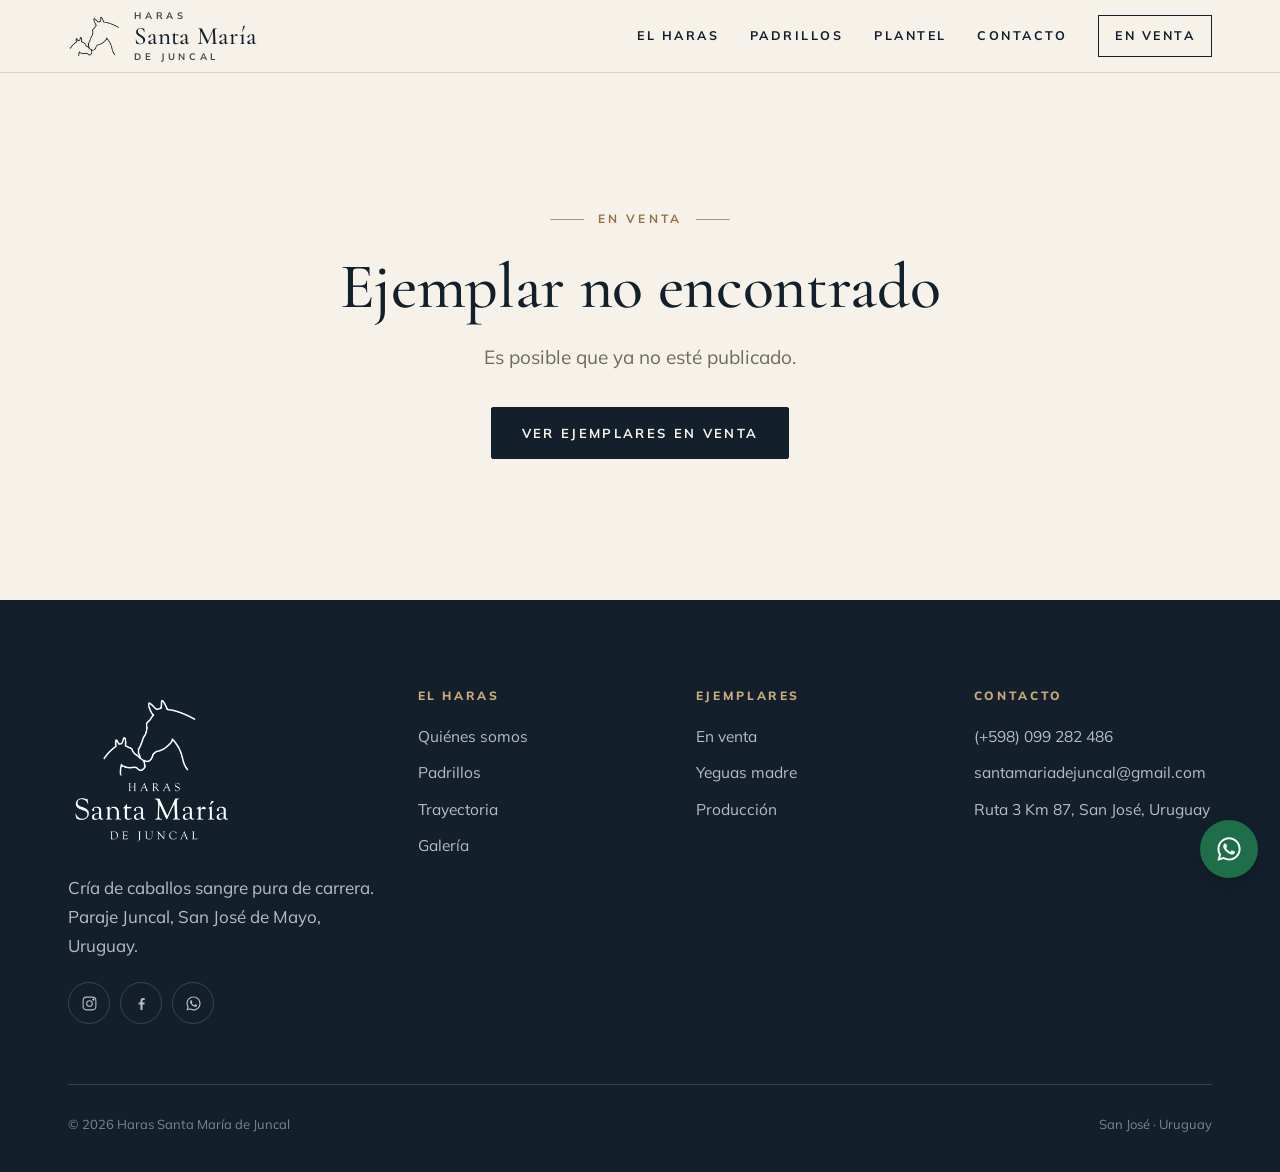
==== ejemplar.html @ 65f84b3f "Web nueva del Haras Santa María de Juncal Co-Authored-By: Claude Opus 5.5 <noreply@anthropic.com>" ====
<!doctype html>
<html lang="es">
<head>
<meta charset="utf-8">
<meta name="viewport" content="width=device-width, initial-scale=1, viewport-fit=cover">
<title>Ejemplar en venta · Haras Santa María de Juncal</title>
<meta name="description" content="Ficha de ejemplar en venta: fotos, video, genealogía e información del padre y la madre. Haras Santa María de Juncal, San José, Uruguay.">
<meta name="theme-color" content="#13202c">
<link rel="icon" type="image/png" href="img/marca-azul.png">
<link rel="preconnect" href="https://fonts.googleapis.com">
<link rel="preconnect" href="https://fonts.gstatic.com" crossorigin>
<link href="https://fonts.googleapis.com/css2?family=Cormorant+Garamond:ital,wght@0,400;0,500;0,600;1,400;1,500&family=Mulish:wght@400;600;700;800&display=swap" rel="stylesheet">
<link rel="stylesheet" href="css/estilos.css">
</head>
<body>

<main id="ficha"><p class="cargando" style="padding-top:200px">Cargando ficha…</p></main>

<script src="js/config.js"></script>
<script src="js/comun.js"></script>
<script>
(function () {
  const H = window.Haras;
  const esc = H.esc;
  H.encabezado("venta", false);
  H.pie();

  const id = new URLSearchParams(location.search).get("id");
  const main = document.getElementById("ficha");

  const ETIQUETAS = {
    p: "Padre", m: "Madre",
    pp: "Abuelo paterno", pm: "Abuela paterna", mp: "Abuelo materno", mm: "Abuela materna",
    ppp: "Bisabuelo", ppm: "Bisabuela", pmp: "Bisabuelo", pmm: "Bisabuela",
    mpp: "Bisabuelo", mpm: "Bisabuela", mmp: "Bisabuelo", mmm: "Bisabuela"
  };
  const POS = {
    p: [2, "1 / span 4"], m: [2, "5 / span 4"],
    pp: [3, "1 / span 2"], pm: [3, "3 / span 2"], mp: [3, "5 / span 2"], mm: [3, "7 / span 2"],
    ppp: [4, "1"], ppm: [4, "2"], pmp: [4, "3"], pmm: [4, "4"], mpp: [4, "5"], mpm: [4, "6"], mmp: [4, "7"], mmm: [4, "8"]
  };

  function arbol(e) {
    const p = e.ped || {};
    let html = '<div class="pedigri"><div class="ped raiz"><small>Ejemplar</small><strong>' + esc(e.nombre) + '</strong></div>';
    Object.keys(POS).forEach((k) => {
      const gen = k.length;
      const macho = k.slice(-1) === "p";
      const nombre = String(p[k] || "").trim();
      html += '<div class="ped g' + gen + " " + (macho ? "macho" : "hembra") + (nombre ? "" : " vacio") + '" style="grid-row:' + POS[k][1] + '">' +
        '<small>' + ETIQUETAS[k] + '</small><strong>' + (nombre ? esc(nombre) : "—") + '</strong></div>';
    });
    return html + '</div>';
  }

  function medios(e) {
    const lista = (e.fotos || []).map((f) => ({ tipo: "foto", src: f }));
    if (e.video) lista.splice(Math.min(1, lista.length), 0, { tipo: "video", src: e.video });
    return lista;
  }

  function pintarMedio(visor, m, nombre) {
    if (m.tipo === "foto") {
      visor.innerHTML = '<img src="' + esc(H.foto(m.src, 1800)) + '" alt="' + esc(nombre) + '">';
      return;
    }
    const v = H.videoEmbed(m.src);
    if (!v) return;
    visor.innerHTML = v.tipo === "iframe"
      ? '<iframe src="' + esc(v.src) + '" allow="autoplay; fullscreen; picture-in-picture" allowfullscreen title="Video de ' + esc(nombre) + '"></iframe>'
      : '<video class="vertical" src="' + esc(v.src) + '" controls playsinline autoplay></video>';
  }

  function render(e) {
    document.title = e.nombre + " · En venta · Haras Santa María de Juncal";
    const clase = H.estadoClase(e);
    const ped = e.ped || {};
    const anio = H.anioNac(e);
    const precio = H.precioTexto(e);
    const lista = medios(e);
    const sub = [H.sexoTexto(e.sexo), e.pelaje, anio ? anio + (H.edadTexto(e) ? " (" + H.edadTexto(e) + ")" : "") : ""].filter(Boolean).map(esc).join(" · ");
    const hijo = H.esHembra(e) ? "Hija" : "Hijo";
    const msj = "Hola, me interesa el ejemplar " + e.nombre + " publicado en la web del Haras. " + location.href;

    const filas = [
      ["Sexo", H.sexoTexto(e.sexo)],
      ["Pelaje", e.pelaje],
      ["Nacimiento", e.nacimiento ? H.fechaLarga(e.nacimiento) : ""],
      ["País", e.pais],
      ["Criador", "Haras Santa María de Juncal"],
      ["Ubicación", e.ubicacion],
      ["Padre", ped.p],
      ["Madre", ped.m],
      ["Abuelo materno", ped.mp]
    ].filter((f) => f[1]);

    main.innerHTML =
      '<section class="ficha-top"><div class="contenedor">' +
        '<nav class="migas"><a href="index.html">Inicio</a><span>/</span><a href="venta.html">En venta</a><span>/</span><span>' + esc(e.nombre) + '</span></nav>' +
        '<div class="ficha-grid">' +
          '<div>' +
            '<div class="visor" id="visor"></div>' +
            (lista.length > 1 ? '<div class="miniaturas" id="miniaturas">' + lista.map((m, i) =>
              '<button type="button" class="' + (m.tipo === "video" ? "es-video" : "") + '" data-i="' + i + '" aria-label="' + (m.tipo === "video" ? "Ver video" : "Ver foto " + (i + 1)) + '">' +
                '<img src="' + esc(m.tipo === "foto" ? H.foto(m.src, 300) : H.foto((e.fotos || [])[0] || "img/v-potrillos.jpg", 300)) + '" alt="" loading="lazy"></button>').join("") + '</div>' : "") +
          '</div>' +
          '<aside class="ficha-info">' +
            '<span class="estado-pill ' + clase + '">' + (clase === "vendido" ? "Vendido" : clase === "reservado" ? "Reservado" : "Disponible") + '</span>' +
            (e.ejemplo ? ' <span class="estado-pill" style="background:var(--tinta);color:#fff">Ficha de ejemplo</span>' : "") +
            '<h1>' + esc(e.nombre) + '</h1>' +
            '<div class="ficha-sub">' + sub + '</div>' +
            (ped.p || ped.m ? '<p class="ficha-sangre">' + hijo + ' de <b>' + esc(ped.p || "—") + '</b> y <b>' + esc(ped.m || "—") + '</b>' + (ped.mp ? ', por ' + esc(ped.mp) : "") + '.</p>' : "") +
            '<div class="ficha-precio"><small>' + (clase === "vendido" ? "Estado" : "Precio") + '</small><strong>' + (clase === "vendido" ? "Vendido" : precio || "A consultar") + '</strong></div>' +
            '<div class="ficha-acciones">' +
              (clase !== "vendido" ? '<a class="boton whatsapp ancho" target="_blank" rel="noopener" href="' + H.waLink(msj) + '">' + H.ICONOS.whatsapp + 'Consultar por WhatsApp</a>' : "") +
              '<a class="boton claro ancho" href="#consulta">Enviar consulta</a>' +
            '</div>' +
            '<button class="compartir" type="button" id="compartir">' + H.ICONOS.compartir + 'Compartir esta ficha</button>' +
          '</aside>' +
        '</div>' +
      '</div></section>' +

      '<section class="seccion" style="padding-bottom:60px"><div class="contenedor"><div class="dos-col">' +
        '<div class="aparecer"><div class="antetitulo">Ficha técnica</div>' +
          '<table class="tabla-ficha"><tbody>' + filas.map((f) => '<tr><th>' + f[0] + '</th><td>' + esc(f[1]) + '</td></tr>').join("") + '</tbody></table></div>' +
        '<div class="aparecer d1">' +
          (e.descripcion ? '<div class="antetitulo">Descripción</div><div class="texto-largo">' + esc(e.descripcion) + '</div>' : "") +
          (e.campana ? '<div class="antetitulo" style="margin-top:40px">Campaña</div><div class="texto-largo">' + esc(e.campana) + '</div>' : "") +
          (e.observaciones ? '<div class="antetitulo" style="margin-top:40px">Observaciones</div><div class="texto-largo">' + esc(e.observaciones) + '</div>' : "") +
        '</div>' +
      '</div></div></section>' +

      '<section class="seccion" style="padding-top:60px"><div class="contenedor">' +
        '<div class="encabezado-seccion" style="margin-bottom:36px"><div><div class="antetitulo">Genealogía</div><h2 class="titulo-seccion">Árbol <em>genealógico</em></h2></div></div>' +
        '<div class="pedigri-marco aparecer">' + arbol(e) + '</div>' +
        '<p class="pedigri-nota">Machos en la línea superior de cada par; hembras en cursiva.</p>' +
      '</div></section>' +

      (e.info_padre || e.info_madre ?
      '<section class="seccion blanca"><div class="contenedor"><div class="dos-col">' +
        (ped.p || e.info_padre ? '<div class="tarjeta-progenitor aparecer"><small>El padre</small><h3>' + esc(ped.p || "—") + '</h3>' +
          (ped.pp || ped.pm ? '<div class="linea-sangre">' + esc(ped.pp || "—") + ' — ' + esc(ped.pm || "—") + (ped.pmp ? ", por " + esc(ped.pmp) : "") + '</div>' : "") +
          (e.info_padre ? '<p>' + esc(e.info_padre) + '</p>' : "") + '</div>' : "") +
        (ped.m || e.info_madre ? '<div class="tarjeta-progenitor aparecer d1"><small>La madre</small><h3>' + esc(ped.m || "—") + '</h3>' +
          (ped.mp || ped.mm ? '<div class="linea-sangre">' + esc(ped.mp || "—") + ' — ' + esc(ped.mm || "—") + (ped.mmp ? ", por " + esc(ped.mmp) : "") + '</div>' : "") +
          (e.info_madre ? '<p>' + esc(e.info_madre) + '</p>' : "") + '</div>' : "") +
      '</div></div></section>' : "") +

      '<section class="seccion" id="consulta"><div class="contenedor" style="max-width:820px">' +
        '<form class="formulario aparecer" id="form-consulta" novalidate>' +
          '<div class="antetitulo">Consulta</div>' +
          '<h3>Consultar por ' + esc(e.nombre) + '</h3>' +
          '<p>Déjenos sus datos y le respondemos a la brevedad. También coordinamos visitas al Haras.</p>' +
          '<div class="campos">' +
            '<div class="campo"><label for="f-nombre">Nombre</label><input id="f-nombre" name="nombre" required autocomplete="name"></div>' +
            '<div class="campo"><label for="f-tel">Teléfono</label><input id="f-tel" name="telefono" type="tel" autocomplete="tel"></div>' +
            '<div class="campo completo"><label for="f-mail">Correo electrónico</label><input id="f-mail" name="email" type="email" autocomplete="email"></div>' +
            '<div class="campo completo"><label for="f-msj">Mensaje</label><textarea id="f-msj" name="mensaje">Me interesa este ejemplar. ¿Podrían enviarme más información?</textarea></div>' +
          '</div>' +
          '<input name="web" class="oculto" tabindex="-1" autocomplete="off" aria-hidden="true">' +
          '<button class="boton ancho" type="submit">Enviar consulta</button>' +
          '<div class="mensaje-ok" role="status"></div>' +
        '</form>' +
      '</div></section>';

    /* Visor de fotos y video */
    const visor = document.getElementById("visor");
    let actual = 0;
    function ir(i) {
      if (!lista.length) { visor.innerHTML = '<img src="img/v-potrillos.jpg" alt="">'; return; }
      actual = (i + lista.length) % lista.length;
      pintarMedio(visor, lista[actual], e.nombre);
      if (lista.length > 1) {
        visor.insertAdjacentHTML("beforeend",
          '<button class="visor-flecha izq" type="button" aria-label="Anterior">' + H.ICONOS.izq + '</button>' +
          '<button class="visor-flecha der" type="button" aria-label="Siguiente">' + H.ICONOS.der + '</button>' +
          '<span class="visor-contador">' + (actual + 1) + ' / ' + lista.length + '</span>');
        visor.querySelector(".izq").onclick = () => ir(actual - 1);
        visor.querySelector(".der").onclick = () => ir(actual + 1);
      }
      document.querySelectorAll("#miniaturas button").forEach((b) => b.classList.toggle("activa", Number(b.dataset.i) === actual));
    }
    document.querySelectorAll("#miniaturas button").forEach((b) => b.addEventListener("click", () => ir(Number(b.dataset.i))));
    visor.addEventListener("click", (ev) => {
      const img = ev.target.closest("img");
      if (img) H.abrirModal('<img src="' + img.src + '" alt="' + esc(e.nombre) + '">');
    });
    let x0 = null;
    visor.addEventListener("touchstart", (ev) => { x0 = ev.touches[0].clientX; }, { passive: true });
    visor.addEventListener("touchend", (ev) => {
      if (x0 === null) return;
      const dx = ev.changedTouches[0].clientX - x0;
      if (Math.abs(dx) > 50) ir(actual + (dx < 0 ? 1 : -1));
      x0 = null;
    });
    ir(0);

    document.getElementById("compartir").addEventListener("click", async () => {
      const datos = { title: e.nombre + " · Haras Santa María de Juncal", url: location.href };
      if (navigator.share) { try { await navigator.share(datos); } catch (err) {} }
      else { try { await navigator.clipboard.writeText(location.href); document.getElementById("compartir").lastChild.textContent = "Enlace copiado"; } catch (err) {} }
    });

    H.conectarFormulario(document.getElementById("form-consulta"), () => ({ ejemplar: e.nombre, enlace: location.href }));
    H.animar();
  }

  H.cargarVentas().then(({ lista }) => {
    const e = lista.find((x) => String(x.id) === String(id));
    if (!e) {
      main.innerHTML = '<section class="seccion" style="padding-top:200px"><div class="contenedor centro">' +
        '<div class="antetitulo centrado">En venta</div><h1 class="titulo-seccion">Ejemplar no encontrado</h1>' +
        '<p class="bajada" style="margin:20px auto 34px">Es posible que ya no esté publicado.</p>' +
        '<a class="boton" href="venta.html">Ver ejemplares en venta</a></div></section>';
      return;
    }
    render(e);
  });
})();
</script>
</body>
</html>
---- css/estilos.css ----
/* ===================================================================
   Haras Santa María de Juncal — estilos
   =================================================================== */

:root {
  --papel: #f6f2ea;
  --papel-2: #eee8dc;
  --blanco: #fffdf9;
  --tinta: #13202c;
  --tinta-2: #1c2d3d;
  --texto: #2b3036;
  --suave: #6d6a62;
  --linea: #dcd3c2;
  --linea-oscura: rgba(255, 255, 255, .16);
  --bronce: #94713f;
  --bronce-claro: #c9ab7a;
  --verde: #3d5a3a;
  --rojo: #8a3324;

  --serif: "Cormorant Garamond", "Iowan Old Style", Garamond, Georgia, serif;
  --sans: "Mulish", "Helvetica Neue", Arial, sans-serif;

  --ancho: 1240px;
  --gutter: clamp(20px, 4vw, 48px);
  --header: 84px;
  --radio: 2px;
  --sombra: 0 1px 2px rgba(19, 32, 44, .06), 0 12px 32px -12px rgba(19, 32, 44, .18);
  --ease: cubic-bezier(.2, .7, .2, 1);
}

*, *::before, *::after { box-sizing: border-box; }
html { -webkit-text-size-adjust: 100%; scroll-behavior: smooth; scroll-padding-top: calc(var(--header) + 12px); }
body {
  margin: 0;
  background: var(--papel);
  color: var(--texto);
  font-family: var(--sans);
  font-size: 17px;
  line-height: 1.7;
  -webkit-font-smoothing: antialiased;
  text-rendering: optimizeLegibility;
  overflow-x: hidden;
}
img, video, iframe { display: block; max-width: 100%; }
img { height: auto; }
a { color: inherit; text-decoration: none; }
button { font: inherit; color: inherit; cursor: pointer; }
::selection { background: var(--tinta); color: var(--papel); }

h1, h2, h3, h4 {
  font-family: var(--serif);
  font-weight: 500;
  color: var(--tinta);
  line-height: 1.08;
  margin: 0;
  letter-spacing: -.005em;
}
p { margin: 0 0 1.1em; }
p:last-child { margin-bottom: 0; }

.contenedor { width: 100%; max-width: var(--ancho); margin: 0 auto; padding: 0 var(--gutter); }
.angosto { max-width: 820px; }

/* ---------- Tipografía de apoyo ---------- */
.antetitulo {
  display: inline-flex; align-items: center; gap: 14px;
  font-family: var(--sans);
  font-size: 12px; font-weight: 700;
  letter-spacing: .26em; text-transform: uppercase;
  color: var(--bronce);
  margin-bottom: 22px;
}
.antetitulo::before { content: ""; width: 34px; height: 1px; background: currentColor; opacity: .7; }
.antetitulo.centrado::after { content: ""; width: 34px; height: 1px; background: currentColor; opacity: .7; }
.titulo-seccion { font-size: clamp(38px, 5.2vw, 64px); }
.titulo-seccion em { font-style: italic; color: var(--bronce); font-weight: 400; }
.bajada { font-size: 19px; color: var(--suave); max-width: 640px; }
.centro { text-align: center; }
.centro .bajada { margin-left: auto; margin-right: auto; }

.ornamento { display: flex; align-items: center; justify-content: center; gap: 16px; color: var(--bronce); margin: 26px 0; }
.ornamento::before, .ornamento::after { content: ""; height: 1px; width: 70px; background: var(--linea); }
.ornamento svg { width: 14px; height: 14px; }

/* ---------- Botones ---------- */
.boton {
  display: inline-flex; align-items: center; justify-content: center; gap: 12px;
  min-height: 52px; padding: 0 30px;
  border: 1px solid var(--tinta);
  background: var(--tinta); color: var(--papel);
  font-family: var(--sans); font-size: 13px; font-weight: 700;
  letter-spacing: .18em; text-transform: uppercase;
  border-radius: var(--radio);
  transition: background .35s var(--ease), color .35s var(--ease), border-color .35s var(--ease), transform .35s var(--ease);
}
.boton:hover { background: var(--bronce); border-color: var(--bronce); }
.boton svg { width: 18px; height: 18px; flex: none; }
.boton.claro { background: transparent; color: var(--tinta); }
.boton.claro:hover { background: var(--tinta); color: var(--papel); border-color: var(--tinta); }
.boton.blanco { background: var(--papel); color: var(--tinta); border-color: var(--papel); }
.boton.blanco:hover { background: var(--bronce-claro); border-color: var(--bronce-claro); }
.boton.contorno-blanco { background: transparent; color: #fff; border-color: rgba(255,255,255,.55); }
.boton.contorno-blanco:hover { background: #fff; color: var(--tinta); border-color: #fff; }
.boton.whatsapp { background: #1f6e4a; border-color: #1f6e4a; color: #fff; }
.boton.whatsapp:hover { background: #17573a; border-color: #17573a; }
.boton.ancho { width: 100%; }

.enlace {
  display: inline-flex; align-items: center; gap: 10px;
  font-size: 13px; font-weight: 700; letter-spacing: .18em; text-transform: uppercase;
  color: var(--tinta);
  padding-bottom: 6px;
  border-bottom: 1px solid var(--bronce);
  transition: gap .3s var(--ease), color .3s;
}
.enlace:hover { gap: 16px; color: var(--bronce); }
.enlace svg { width: 16px; height: 16px; }

/* ---------- Encabezado ---------- */
.encabezado {
  position: fixed; inset: 0 0 auto 0; z-index: 50;
  height: var(--header);
  display: flex; align-items: center;
  transition: background .45s var(--ease), box-shadow .45s var(--ease), height .45s var(--ease);
}
.encabezado .contenedor { display: flex; align-items: center; justify-content: space-between; gap: 24px; }
.marca { display: flex; align-items: center; gap: 14px; color: var(--tinta); }
.marca img { height: 40px; width: auto; }
.marca .marca-blanco { display: none; }
.marca-texto { display: flex; flex-direction: column; line-height: 1; }
.marca-texto small { font-size: 9.5px; letter-spacing: .38em; font-weight: 700; text-transform: uppercase; opacity: .8; }
.marca-texto strong { font-family: var(--serif); font-size: 25px; font-weight: 500; letter-spacing: .01em; margin: 4px 0 3px; }
.marca-texto span { font-size: 9.5px; letter-spacing: .38em; font-weight: 700; text-transform: uppercase; opacity: .8; }

.nav { display: flex; align-items: center; gap: clamp(18px, 2.4vw, 38px); }
.nav a {
  position: relative;
  font-size: 12.5px; font-weight: 700; letter-spacing: .2em; text-transform: uppercase;
  color: var(--tinta);
  padding: 8px 0;
}
.nav a::after {
  content: ""; position: absolute; left: 0; right: 0; bottom: 2px; height: 1px;
  background: currentColor; transform: scaleX(0); transform-origin: left; transition: transform .4s var(--ease);
}
.nav a:hover::after, .nav a.activo::after { transform: scaleX(1); }
.nav a.destacado-nav { border: 1px solid currentColor; padding: 9px 16px; }
.nav a.destacado-nav::after { display: none; }
.nav a.destacado-nav:hover { background: var(--tinta); color: var(--papel); border-color: var(--tinta); }

.encabezado.solido { background: rgba(246, 242, 234, .96); box-shadow: 0 1px 0 var(--linea); backdrop-filter: saturate(140%) blur(10px); -webkit-backdrop-filter: saturate(140%) blur(10px); height: 72px; }

/* Encabezado transparente sobre fondo oscuro (portada) */
.encabezado.sobre-oscuro:not(.solido) .marca,
.encabezado.sobre-oscuro:not(.solido) .nav a,
.encabezado.sobre-oscuro:not(.solido) .boton-menu { color: #fff; }
.encabezado.sobre-oscuro:not(.solido) .marca-azul { display: none; }
.encabezado.sobre-oscuro:not(.solido) .marca-blanco { display: block; }
.encabezado.sobre-oscuro:not(.solido) .nav a.destacado-nav:hover { background: #fff; color: var(--tinta); border-color: #fff; }

.boton-menu { display: none; background: none; border: 0; padding: 10px; margin-right: -10px; color: var(--tinta); }
.boton-menu span { display: block; width: 26px; height: 1.5px; background: currentColor; margin: 6px 0; transition: transform .35s var(--ease), opacity .3s; }

@media (max-width: 960px) {
  .boton-menu { display: block; z-index: 3; }
  .nav {
    position: fixed; inset: 0; z-index: 2;
    flex-direction: column; justify-content: center; gap: 8px;
    background: var(--tinta);
    opacity: 0; visibility: hidden; transition: opacity .4s var(--ease), visibility .4s;
  }
  .nav a { color: #fff !important; font-family: var(--serif); font-size: 34px; font-weight: 500; letter-spacing: .01em; text-transform: none; padding: 8px 0; }
  .nav a.destacado-nav { border: 0; padding: 8px 0; color: var(--bronce-claro) !important; }
  .nav a::after { display: none; }
  body.menu-abierto { overflow: hidden; }
  body.menu-abierto .nav { opacity: 1; visibility: visible; }
  body.menu-abierto .boton-menu { color: #fff !important; }
  body.menu-abierto .boton-menu span:nth-child(1) { transform: translateY(7.5px) rotate(45deg); }
  body.menu-abierto .boton-menu span:nth-child(2) { opacity: 0; }
  body.menu-abierto .boton-menu span:nth-child(3) { transform: translateY(-7.5px) rotate(-45deg); }
  body.menu-abierto .marca { color: #fff; position: relative; z-index: 3; }
  body.menu-abierto .marca-azul { display: none; }
  body.menu-abierto .marca-blanco { display: block; }
  body.menu-abierto .encabezado { background: transparent; box-shadow: none; backdrop-filter: none; }
}
@media (max-width: 520px) {
  .marca img { height: 34px; }
  .marca-texto strong { font-size: 21px; }
  .marca-texto small, .marca-texto span { font-size: 8.5px; letter-spacing: .32em; }
}

/* ---------- Portada (inicio) ---------- */
.portada {
  position: relative;
  min-height: 100svh;
  background: var(--tinta);
  color: #fff;
  display: grid;
  grid-template-columns: minmax(0, 1.15fr) minmax(0, .85fr);
  overflow: hidden;
}
.portada::before {
  content: ""; position: absolute; inset: 0;
  background: radial-gradient(1200px 600px at 10% 100%, rgba(148, 113, 63, .18), transparent 60%);
  pointer-events: none;
}
.portada-texto {
  position: relative; z-index: 2;
  display: flex; flex-direction: column; justify-content: center;
  padding: calc(var(--header) + 40px) var(--gutter) 80px max(var(--gutter), calc((100vw - var(--ancho)) / 2 + var(--gutter)));
}
.portada-logo { width: clamp(150px, 15vw, 210px); margin-bottom: 44px; opacity: .96; }
.portada h1 {
  color: #fff;
  font-size: clamp(44px, 5.6vw, 82px);
  font-weight: 400;
  line-height: 1.02;
  max-width: 11ch;
}
.portada h1 em { font-style: italic; color: var(--bronce-claro); }
.portada-bajada { font-size: 18.5px; color: rgba(255, 255, 255, .78); max-width: 470px; margin: 28px 0 40px; }
.portada-acciones { display: flex; flex-wrap: wrap; gap: 14px; }
.portada-datos {
  display: flex; flex-wrap: wrap; gap: 10px 34px;
  margin-top: 64px; padding-top: 26px;
  border-top: 1px solid var(--linea-oscura);
  font-size: 12px; letter-spacing: .22em; text-transform: uppercase; font-weight: 700;
  color: rgba(255, 255, 255, .62);
  max-width: 560px;
}
.portada-video {
  position: relative;
  min-height: 100svh;
  overflow: hidden;
}
.portada-video video, .portada-video img {
  position: absolute; inset: 0; width: 100%; height: 100%; object-fit: cover;
}
.portada-video::after {
  content: ""; position: absolute; inset: 0;
  background: linear-gradient(90deg, var(--tinta) 0%, rgba(19, 32, 44, .0) 22%), linear-gradient(0deg, rgba(19,32,44,.55), transparent 30%);
}
.portada-film {
  position: absolute; z-index: 2; right: var(--gutter); bottom: 40px;
  display: inline-flex; align-items: center; gap: 14px;
  background: none; border: 0; color: #fff;
  font-size: 12px; font-weight: 700; letter-spacing: .22em; text-transform: uppercase;
}
.circulo-play {
  width: 54px; height: 54px; border-radius: 50%;
  border: 1px solid rgba(255, 255, 255, .6);
  display: grid; place-items: center;
  transition: background .35s var(--ease), border-color .35s;
}
.circulo-play svg { width: 16px; height: 16px; margin-left: 3px; }
.portada-film:hover .circulo-play { background: #fff; color: var(--tinta); border-color: #fff; }
.indicador-scroll {
  position: absolute; z-index: 2; left: 50%; bottom: 26px; transform: translateX(-50%);
  width: 1px; height: 54px; background: rgba(255, 255, 255, .22); overflow: hidden;
}
.indicador-scroll::after {
  content: ""; position: absolute; left: 0; top: -40%; width: 1px; height: 40%; background: #fff;
  animation: bajar 2.4s var(--ease) infinite;
}
@keyframes bajar { to { top: 100%; } }

@media (max-width: 900px) {
  .portada { grid-template-columns: 1fr; }
  .portada-video { position: absolute; inset: 0; min-height: 0; }
  .portada-video::after { background: linear-gradient(180deg, rgba(19,32,44,.5) 0%, rgba(19,32,44,.08) 18%, rgba(19,32,44,.45) 36%, rgba(19,32,44,.86) 62%, var(--tinta) 100%); }
  .portada-texto { justify-content: flex-end; padding: calc(var(--header) + 40px) var(--gutter) 44px; min-height: 100svh; }
  .portada h1 { font-size: clamp(42px, 12vw, 56px); }
  .portada-bajada { font-size: 16.5px; margin: 18px 0 26px; }
  .portada-acciones .boton { min-height: 50px; padding: 0 24px; }
  .portada-acciones .contorno-blanco { display: none; }
  .portada-film { position: static; margin-top: 22px; }
  .portada-film .circulo-play { width: 46px; height: 46px; }
  .portada-datos { display: none; }
  .indicador-scroll { display: none; }
}

/* ---------- Banner de páginas internas ---------- */
.banner {
  position: relative; color: #fff; background: var(--tinta);
  min-height: 460px;
  display: flex; align-items: flex-end;
  padding: calc(var(--header) + 60px) 0 64px;
  overflow: hidden;
}
.banner > img { position: absolute; inset: 0; width: 100%; height: 100%; object-fit: cover; opacity: .55; }
.banner::after { content: ""; position: absolute; inset: 0; background: linear-gradient(180deg, rgba(19,32,44,.55), rgba(19,32,44,.25) 40%, rgba(19,32,44,.85)); }
.banner .contenedor { position: relative; z-index: 2; }
.banner h1 { color: #fff; font-size: clamp(44px, 6vw, 78px); font-weight: 400; }
.banner h1 em { font-style: italic; color: var(--bronce-claro); }
.banner p { color: rgba(255,255,255,.8); font-size: 19px; max-width: 620px; margin-top: 18px; }
.banner .antetitulo { color: var(--bronce-claro); }

/* ---------- Secciones ---------- */
.seccion { padding: clamp(80px, 11vw, 150px) 0; position: relative; }
.seccion.blanca { background: var(--blanco); }
.seccion.crema { background: var(--papel-2); }
.seccion.oscura { background: var(--tinta); color: rgba(255, 255, 255, .8); }
.seccion.oscura h2, .seccion.oscura h3 { color: #fff; }
.seccion.oscura .antetitulo { color: var(--bronce-claro); }
.seccion.oscura .bajada { color: rgba(255, 255, 255, .68); }
.encabezado-seccion { display: flex; align-items: flex-end; justify-content: space-between; gap: 30px; margin-bottom: clamp(44px, 6vw, 72px); flex-wrap: wrap; }
.encabezado-seccion .bajada { margin-top: 20px; }

/* El Haras */
.haras-grid { display: grid; grid-template-columns: minmax(0, 1fr) minmax(0, 1fr); gap: clamp(40px, 7vw, 110px); align-items: center; }
.haras-texto p { font-size: 18px; }
.haras-texto .capital::first-letter {
  float: left; font-family: var(--serif); font-size: 84px; line-height: .78; padding: 8px 12px 0 0; color: var(--bronce);
}
.collage { position: relative; aspect-ratio: 4 / 4.6; }
.collage figure { margin: 0; position: absolute; overflow: hidden; box-shadow: var(--sombra); }
.collage figure img { width: 100%; height: 100%; object-fit: cover; }
.collage .uno { left: 0; top: 0; width: 62%; height: 84%; }
.collage .dos { right: 0; bottom: 0; width: 52%; height: 50%; border: 10px solid var(--blanco); }
.collage .sello {
  position: absolute; right: 6%; top: 8%;
  width: 120px; height: 120px; border-radius: 50%;
  border: 1px solid var(--bronce); color: var(--bronce);
  display: grid; place-items: center; text-align: center;
  font-family: var(--serif); font-style: italic; font-size: 17px; line-height: 1.15;
  background: var(--blanco);
}
.cifras { display: grid; grid-template-columns: repeat(4, minmax(0, 1fr)); border-top: 1px solid var(--linea); border-bottom: 1px solid var(--linea); margin-top: clamp(64px, 9vw, 110px); }
.cifra { padding: 34px 22px; text-align: center; border-left: 1px solid var(--linea); }
.cifra:first-child { border-left: 0; }
.cifra strong { display: block; font-family: var(--serif); font-weight: 400; font-size: clamp(40px, 4.4vw, 58px); color: var(--tinta); line-height: 1; }
.cifra span { display: block; margin-top: 12px; font-size: 12px; font-weight: 700; letter-spacing: .2em; text-transform: uppercase; color: var(--suave); }
@media (max-width: 900px) {
  .haras-grid { grid-template-columns: 1fr; }
  .collage { max-width: 520px; width: 100%; margin: 0 auto; }
  .cifras { grid-template-columns: repeat(2, minmax(0, 1fr)); }
  .cifra:nth-child(3) { border-left: 0; }
  .cifra:nth-child(n+3) { border-top: 1px solid var(--linea); }
}

/* ---------- Tarjetas de ejemplares en venta ---------- */
.grilla-venta { display: grid; grid-template-columns: repeat(auto-fill, minmax(min(100%, 330px), 1fr)); gap: clamp(28px, 3vw, 44px); }
.tarjeta {
  display: flex; flex-direction: column;
  background: var(--blanco);
  border: 1px solid var(--linea);
  transition: transform .5s var(--ease), box-shadow .5s var(--ease), border-color .5s;
}
.tarjeta:hover { transform: translateY(-4px); box-shadow: var(--sombra); border-color: transparent; }
.tarjeta-foto { position: relative; aspect-ratio: 4 / 3.3; overflow: hidden; background: var(--papel-2); }
.tarjeta-foto img { width: 100%; height: 100%; object-fit: cover; transition: transform 1.2s var(--ease); }
.tarjeta:hover .tarjeta-foto img { transform: scale(1.045); }
.etiqueta {
  position: absolute; left: 16px; top: 16px; z-index: 2;
  background: var(--papel); color: var(--tinta);
  font-size: 11px; font-weight: 800; letter-spacing: .2em; text-transform: uppercase;
  padding: 7px 12px;
}
.etiqueta.reservado { background: var(--bronce); color: #fff; }
.etiqueta.vendido { background: var(--rojo); color: #fff; }
.etiqueta-ejemplo {
  position: absolute; right: 16px; top: 16px; z-index: 2;
  background: rgba(19,32,44,.82); color: #fff;
  font-size: 10.5px; font-weight: 700; letter-spacing: .2em; text-transform: uppercase; padding: 6px 10px;
}
.icono-video {
  position: absolute; right: 16px; bottom: 16px; z-index: 2;
  display: inline-flex; align-items: center; gap: 8px;
  background: rgba(19,32,44,.78); color: #fff; padding: 6px 11px;
  font-size: 11px; font-weight: 700; letter-spacing: .16em; text-transform: uppercase;
}
.icono-video svg { width: 12px; height: 12px; }
.tarjeta-cuerpo { padding: 26px 26px 28px; display: flex; flex-direction: column; flex: 1; }
.tarjeta-meta { font-size: 12px; font-weight: 700; letter-spacing: .18em; text-transform: uppercase; color: var(--bronce); }
.tarjeta h3 { font-size: 34px; margin: 10px 0 12px; }
.tarjeta-sangre { font-family: var(--serif); font-size: 19px; color: var(--texto); line-height: 1.35; }
.tarjeta-sangre i { color: var(--suave); }
.tarjeta-pie { margin-top: auto; padding-top: 22px; display: flex; align-items: center; justify-content: space-between; gap: 12px; border-top: 1px solid var(--linea); margin-top: 24px; }
.tarjeta-precio { font-family: var(--serif); font-size: 22px; color: var(--tinta); }
.tarjeta-precio small { font-family: var(--sans); font-size: 11.5px; letter-spacing: .14em; text-transform: uppercase; color: var(--suave); }
.tarjeta.vendida .tarjeta-foto img { filter: grayscale(.6); opacity: .82; }

.proximamente {
  border: 1px solid var(--linea); background: var(--blanco);
  padding: clamp(44px, 7vw, 90px) clamp(24px, 6vw, 80px);
  text-align: center;
}
.proximamente h3 { font-size: clamp(32px, 4vw, 46px); }
.proximamente p { color: var(--suave); max-width: 560px; margin: 18px auto 32px; font-size: 18px; }
.proximamente .acciones { display: flex; justify-content: center; flex-wrap: wrap; gap: 12px; }

/* Filtros */
.filtros { display: flex; flex-wrap: wrap; align-items: center; justify-content: space-between; gap: 18px; margin-bottom: 44px; padding-bottom: 22px; border-bottom: 1px solid var(--linea); }
.chips { display: flex; flex-wrap: wrap; gap: 8px; }
.chip {
  background: transparent; border: 1px solid var(--linea); color: var(--texto);
  padding: 10px 18px; border-radius: 40px;
  font-size: 12.5px; font-weight: 700; letter-spacing: .14em; text-transform: uppercase;
  transition: all .3s var(--ease);
}
.chip:hover { border-color: var(--tinta); }
.chip.activo { background: var(--tinta); border-color: var(--tinta); color: var(--papel); }
.contador { font-family: var(--serif); font-style: italic; font-size: 19px; color: var(--suave); }

/* ---------- Padrillos ---------- */
.padrillo { display: grid; grid-template-columns: minmax(0, 1.1fr) minmax(0, .9fr); gap: clamp(36px, 6vw, 90px); align-items: center; }
.padrillo + .padrillo { margin-top: clamp(80px, 10vw, 130px); }
.padrillo.invertido .padrillo-foto { order: 2; }
.padrillo-foto { position: relative; }
.padrillo-foto img { width: 100%; aspect-ratio: 3 / 2; object-fit: cover; box-shadow: var(--sombra); }
.padrillo-foto figcaption { margin-top: 12px; font-size: 13px; color: var(--suave); font-style: italic; font-family: var(--serif); font-size: 16px; }
.padrillo h3 { font-size: clamp(46px, 5.4vw, 72px); font-weight: 400; }
.padrillo h3 small { font-family: var(--sans); font-size: 14px; letter-spacing: .2em; font-weight: 700; color: var(--bronce); vertical-align: middle; margin-left: 8px; }
.padrillo-linea { font-family: var(--serif); font-size: 22px; font-style: italic; color: var(--suave); margin: 14px 0 26px; }
.padrillo-datos { list-style: none; margin: 0 0 30px; padding: 0; border-top: 1px solid var(--linea); }
.padrillo-datos li { display: flex; justify-content: space-between; gap: 18px; padding: 13px 0; border-bottom: 1px solid var(--linea); font-size: 15.5px; }
.padrillo-datos li span:first-child { font-size: 12px; font-weight: 700; letter-spacing: .18em; text-transform: uppercase; color: var(--suave); padding-top: 3px; }
.padrillo-datos li span:last-child { text-align: right; color: var(--tinta); font-weight: 600; }
.sello-nuevo { display: inline-block; font-size: 11px; font-weight: 800; letter-spacing: .22em; text-transform: uppercase; color: #fff; background: var(--bronce); padding: 6px 12px; margin-bottom: 20px; }
.memoria { font-size: 11px; font-weight: 800; letter-spacing: .22em; text-transform: uppercase; color: var(--suave); border: 1px solid var(--linea); padding: 6px 12px; display: inline-block; margin-bottom: 20px; }
.padrillo blockquote { margin: 0 0 28px; padding-left: 22px; border-left: 2px solid var(--bronce); font-family: var(--serif); font-style: italic; font-size: 21px; color: var(--texto); line-height: 1.45; }
@media (max-width: 900px) {
  .padrillo { grid-template-columns: 1fr; }
  .padrillo.invertido .padrillo-foto { order: 0; }
}

/* ---------- Film ---------- */
.film { display: grid; grid-template-columns: minmax(0, 1fr) minmax(0, 1fr); gap: clamp(40px, 7vw, 120px); align-items: center; }
.film-marco {
  position: relative; justify-self: center;
  width: min(100%, 400px); aspect-ratio: 9 / 16;
  overflow: hidden; background: #0b141c;
  box-shadow: 0 40px 80px -30px rgba(0,0,0,.6);
}
.film-marco::before { content: ""; position: absolute; inset: 14px; border: 1px solid rgba(255,255,255,.22); z-index: 2; pointer-events: none; }
.film-marco img { width: 100%; height: 100%; object-fit: cover; transition: transform 1.4s var(--ease); }
.film-marco:hover img { transform: scale(1.04); }
.film-marco button { position: absolute; inset: 0; z-index: 3; background: linear-gradient(0deg, rgba(0,0,0,.45), transparent 45%); border: 0; color: #fff; display: flex; align-items: flex-end; justify-content: center; padding-bottom: 34px; }
.film-marco button span { display: inline-flex; align-items: center; gap: 14px; font-size: 12px; font-weight: 700; letter-spacing: .22em; text-transform: uppercase; }
.film-marco button:hover .circulo-play { background: #fff; color: var(--tinta); }
.film h2 { font-size: clamp(40px, 5vw, 66px); font-weight: 400; }
.film h2 em { font-style: italic; color: var(--bronce-claro); }
.film p { font-size: 18px; margin-top: 24px; }
.film .firma { font-family: var(--serif); font-style: italic; font-size: 22px; color: var(--bronce-claro); margin-top: 32px; }
@media (max-width: 900px) { .film { grid-template-columns: 1fr; } .film-marco { order: 2; } }

/* ---------- Hitos ---------- */
.hitos { list-style: none; margin: 0; padding: 0; position: relative; }
.hitos::before { content: ""; position: absolute; left: 50%; top: 0; bottom: 0; width: 1px; background: var(--linea); }
.hito { display: grid; grid-template-columns: 1fr 70px 1fr; align-items: center; margin-bottom: 64px; }
.hito:last-child { margin-bottom: 0; }
.hito-punto { width: 13px; height: 13px; border: 1px solid var(--bronce); background: var(--papel); transform: rotate(45deg); justify-self: center; position: relative; z-index: 1; }
.hito-fecha { font-family: var(--serif); font-style: italic; font-size: 22px; color: var(--bronce); }
.hito-cuerpo h3 { font-size: 30px; margin-bottom: 10px; }
.hito-cuerpo p { color: var(--suave); font-size: 16.5px; }
.hito-cuerpo img { width: 100%; aspect-ratio: 16 / 10; object-fit: cover; margin-bottom: 20px; }
.hito:nth-child(odd) .hito-fecha { text-align: right; grid-column: 1; grid-row: 1; }
.hito:nth-child(odd) .hito-punto { grid-column: 2; grid-row: 1; }
.hito:nth-child(odd) .hito-cuerpo { grid-column: 3; grid-row: 1; }
.hito:nth-child(even) .hito-cuerpo { grid-column: 1; grid-row: 1; text-align: right; }
.hito:nth-child(even) .hito-punto { grid-column: 2; grid-row: 1; }
.hito:nth-child(even) .hito-fecha { grid-column: 3; grid-row: 1; }
@media (max-width: 760px) {
  .hitos::before { left: 6px; }
  .hito { grid-template-columns: 13px 1fr; column-gap: 26px; row-gap: 6px; margin-bottom: 48px; }
  .hito .hito-punto { grid-column: 1 !important; grid-row: 1 !important; }
  .hito .hito-fecha { grid-column: 2 !important; grid-row: 1 !important; text-align: left !important; }
  .hito .hito-cuerpo { grid-column: 2 !important; grid-row: 2 !important; text-align: left !important; }
}

/* ---------- Galería ---------- */
.galeria { display: grid; grid-template-columns: repeat(12, minmax(0, 1fr)); grid-auto-rows: 120px; gap: 14px; }
.galeria figure { margin: 0; overflow: hidden; position: relative; cursor: zoom-in; background: var(--papel-2); }
.galeria figure img { width: 100%; height: 100%; object-fit: cover; transition: transform 1.4s var(--ease); }
.galeria figure:hover img { transform: scale(1.05); }
.g1 { grid-column: span 4; grid-row: span 4; }
.g2 { grid-column: span 4; grid-row: span 2; }
.g3 { grid-column: span 4; grid-row: span 4; }
.g4 { grid-column: span 4; grid-row: span 2; }
.g5 { grid-column: span 3; grid-row: span 3; }
.g6 { grid-column: span 6; grid-row: span 3; }
.g7 { grid-column: span 3; grid-row: span 3; }
@media (max-width: 760px) {
  .galeria { grid-template-columns: repeat(2, minmax(0, 1fr)); grid-auto-rows: 150px; gap: 10px; }
  .galeria figure { grid-column: span 1 !important; grid-row: span 2 !important; }
  .galeria .g6 { grid-column: span 2 !important; grid-row: span 2 !important; }
}

/* ---------- Contacto ---------- */
.contacto-grid { display: grid; grid-template-columns: minmax(0, .9fr) minmax(0, 1.1fr); gap: clamp(40px, 6vw, 90px); }
.datos-contacto { list-style: none; padding: 0; margin: 36px 0 0; }
.datos-contacto li { display: flex; gap: 18px; padding: 18px 0; border-top: 1px solid var(--linea); align-items: flex-start; }
.datos-contacto li:last-child { border-bottom: 1px solid var(--linea); }
.datos-contacto svg { width: 20px; height: 20px; color: var(--bronce); flex: none; margin-top: 4px; }
.datos-contacto small { display: block; font-size: 11.5px; font-weight: 700; letter-spacing: .2em; text-transform: uppercase; color: var(--suave); }
.datos-contacto a, .datos-contacto span { font-size: 18px; color: var(--tinta); }
.datos-contacto a:hover { color: var(--bronce); }
.mapa { margin-top: 30px; aspect-ratio: 16 / 10; border: 1px solid var(--linea); filter: grayscale(.35) contrast(1.02); }
.mapa iframe { width: 100%; height: 100%; border: 0; }

.formulario { background: var(--blanco); border: 1px solid var(--linea); padding: clamp(28px, 4vw, 52px); }
.formulario h3 { font-size: 36px; margin-bottom: 8px; }
.formulario > p { color: var(--suave); }
.campos { display: grid; grid-template-columns: 1fr 1fr; gap: 20px; margin: 30px 0 26px; }
.campo { display: flex; flex-direction: column; gap: 8px; }
.campo.completo { grid-column: 1 / -1; }
.campo label { font-size: 11.5px; font-weight: 800; letter-spacing: .18em; text-transform: uppercase; color: var(--suave); }
.campo input, .campo textarea, .campo select {
  width: 100%;
  font: inherit; font-size: 17px; color: var(--tinta);
  background: transparent;
  border: 0; border-bottom: 1px solid var(--linea);
  padding: 10px 0 12px;
  border-radius: 0;
  transition: border-color .3s;
}
.campo textarea { min-height: 120px; resize: vertical; }
.campo input:focus, .campo textarea:focus, .campo select:focus { outline: none; border-color: var(--tinta); }
.formulario .nota { font-size: 13.5px; color: var(--suave); margin-top: 14px; }
.mensaje-ok { display: none; padding: 16px 18px; background: #eef3ea; border-left: 3px solid var(--verde); color: var(--verde); margin-top: 18px; font-size: 15.5px; }
.mensaje-ok.visible { display: block; }
@media (max-width: 900px) { .contacto-grid { grid-template-columns: 1fr; } }
@media (max-width: 560px) { .campos { grid-template-columns: 1fr; } }

/* ---------- Pie ---------- */
.pie { background: var(--tinta); color: rgba(255,255,255,.7); padding: 90px 0 36px; }
.pie-grid { display: grid; grid-template-columns: 1.3fr 1fr 1fr 1fr; gap: 40px; padding-bottom: 60px; border-bottom: 1px solid var(--linea-oscura); }
.pie-logo { width: 170px; margin-bottom: 22px; }
.pie h4 { font-family: var(--sans); font-size: 12px; font-weight: 800; letter-spacing: .22em; text-transform: uppercase; color: var(--bronce-claro); margin-bottom: 20px; }
.pie ul { list-style: none; margin: 0; padding: 0; }
.pie li { margin-bottom: 10px; font-size: 15.5px; }
.pie a:hover { color: #fff; }
.pie-legal { display: flex; flex-wrap: wrap; justify-content: space-between; gap: 14px; padding-top: 28px; font-size: 13px; color: rgba(255,255,255,.45); }
.redes { display: flex; gap: 10px; margin-top: 22px; }
.redes a { width: 42px; height: 42px; border: 1px solid var(--linea-oscura); border-radius: 50%; display: grid; place-items: center; transition: all .3s; }
.redes a:hover { background: #fff; color: var(--tinta); }
.redes svg { width: 17px; height: 17px; }
@media (max-width: 900px) { .pie-grid { grid-template-columns: 1fr 1fr; } .pie-grid > div:first-child { grid-column: 1 / -1; } }
@media (max-width: 480px) { .pie-grid { grid-template-columns: 1fr; } }

/* Botón flotante de WhatsApp */
.wa-flotante {
  position: fixed; right: 22px; bottom: 22px; z-index: 40;
  width: 58px; height: 58px; border-radius: 50%;
  background: #1f6e4a; color: #fff;
  display: grid; place-items: center;
  box-shadow: 0 10px 30px -8px rgba(0,0,0,.4);
  transition: transform .35s var(--ease), opacity .35s;
}
.wa-flotante:hover { transform: scale(1.06); }
.wa-flotante svg { width: 28px; height: 28px; }

/* ---------- Ficha del ejemplar ---------- */
.ficha-top { padding: calc(var(--header) + 40px) 0 clamp(60px, 8vw, 100px); background: var(--blanco); border-bottom: 1px solid var(--linea); }
.migas { font-size: 12px; font-weight: 700; letter-spacing: .2em; text-transform: uppercase; color: var(--suave); margin-bottom: 30px; display: flex; gap: 12px; flex-wrap: wrap; }
.migas a:hover { color: var(--bronce); }
.ficha-grid { display: grid; grid-template-columns: minmax(0, 1.25fr) minmax(0, .75fr); gap: clamp(32px, 5vw, 72px); align-items: start; }
.visor { position: relative; aspect-ratio: 4 / 3; background: var(--tinta); overflow: hidden; }
.visor img, .visor video, .visor iframe { position: absolute; inset: 0; width: 100%; height: 100%; object-fit: cover; border: 0; }
.visor video.vertical, .visor img.contener { object-fit: contain; }
.visor-flecha {
  position: absolute; top: 50%; transform: translateY(-50%); z-index: 3;
  width: 48px; height: 48px; border-radius: 50%; border: 0;
  background: rgba(246,242,234,.92); color: var(--tinta);
  display: grid; place-items: center; transition: background .3s;
}
.visor-flecha:hover { background: #fff; }
.visor-flecha svg { width: 18px; height: 18px; }
.visor-flecha.izq { left: 16px; }
.visor-flecha.der { right: 16px; }
.visor-contador { position: absolute; right: 16px; bottom: 16px; z-index: 3; background: rgba(19,32,44,.75); color: #fff; font-size: 12px; font-weight: 700; letter-spacing: .14em; padding: 6px 11px; }
.miniaturas { display: grid; grid-template-columns: repeat(auto-fill, minmax(92px, 1fr)); gap: 10px; margin-top: 12px; }
.miniaturas button { position: relative; aspect-ratio: 4 / 3; padding: 0; border: 1px solid transparent; background: var(--papel-2); overflow: hidden; opacity: .62; transition: opacity .3s, border-color .3s; }
.miniaturas button img { width: 100%; height: 100%; object-fit: cover; }
.miniaturas button.activa, .miniaturas button:hover { opacity: 1; border-color: var(--tinta); }
.miniaturas .es-video::after { content: "▶"; position: absolute; inset: 0; display: grid; place-items: center; color: #fff; font-size: 18px; background: rgba(19,32,44,.45); }

.ficha-info { position: sticky; top: calc(var(--header) + 10px); }
.ficha-info h1 { font-size: clamp(46px, 5vw, 68px); font-weight: 400; margin: 10px 0 8px; }
.ficha-sub { font-size: 12.5px; font-weight: 700; letter-spacing: .2em; text-transform: uppercase; color: var(--bronce); }
.ficha-sangre { font-family: var(--serif); font-size: 23px; line-height: 1.35; margin: 16px 0 26px; color: var(--texto); }
.ficha-sangre b { font-weight: 600; color: var(--tinta); }
.ficha-precio { padding: 22px 0; border-top: 1px solid var(--linea); border-bottom: 1px solid var(--linea); margin-bottom: 24px; }
.ficha-precio small { display: block; font-size: 11.5px; font-weight: 800; letter-spacing: .2em; text-transform: uppercase; color: var(--suave); }
.ficha-precio strong { font-family: var(--serif); font-weight: 500; font-size: 40px; color: var(--tinta); line-height: 1.2; }
.ficha-acciones { display: grid; gap: 10px; }
.estado-pill { display: inline-block; font-size: 11px; font-weight: 800; letter-spacing: .2em; text-transform: uppercase; padding: 6px 12px; background: #e7efe4; color: var(--verde); }
.estado-pill.reservado { background: #f3eadb; color: var(--bronce); }
.estado-pill.vendido { background: #f4e2dd; color: var(--rojo); }
.compartir { display: flex; align-items: center; gap: 10px; margin-top: 18px; font-size: 13px; color: var(--suave); background: none; border: 0; padding: 0; }
.compartir:hover { color: var(--tinta); }
.compartir svg { width: 16px; height: 16px; }
@media (max-width: 960px) { .ficha-grid { grid-template-columns: 1fr; } .ficha-info { position: static; } }

.tabla-ficha { width: 100%; border-collapse: collapse; }
.tabla-ficha th, .tabla-ficha td { text-align: left; padding: 15px 0; border-bottom: 1px solid var(--linea); vertical-align: top; }
.tabla-ficha th { width: 42%; font-size: 12px; font-weight: 800; letter-spacing: .18em; text-transform: uppercase; color: var(--suave); padding-top: 18px; }
.tabla-ficha td { font-size: 17px; color: var(--tinta); }
.dos-col { display: grid; grid-template-columns: minmax(0, 1fr) minmax(0, 1fr); gap: clamp(36px, 6vw, 90px); }
@media (max-width: 860px) { .dos-col { grid-template-columns: 1fr; } }
.texto-largo { font-size: 18px; white-space: pre-line; }

/* Árbol genealógico */
.pedigri-marco { overflow-x: auto; -webkit-overflow-scrolling: touch; }
.pedigri { display: grid; grid-template-columns: repeat(4, minmax(0, 1fr)); grid-template-rows: repeat(8, minmax(62px, auto)); min-width: 720px; border: 1px solid var(--linea); background: var(--blanco); }
.ped { display: flex; flex-direction: column; justify-content: center; padding: 10px 18px; border-left: 1px solid var(--linea); border-top: 1px solid var(--linea); position: relative; }
.ped.raiz { grid-column: 1; grid-row: 1 / span 8; border-left: 0; border-top: 0; background: var(--tinta); color: #fff; padding: 24px; }
.ped.raiz small { color: var(--bronce-claro); }
.ped.raiz strong { color: #fff; font-size: 30px; }
.ped small { font-size: 10.5px; font-weight: 800; letter-spacing: .18em; text-transform: uppercase; color: var(--suave); margin-bottom: 3px; }
.ped strong { font-family: var(--serif); font-weight: 600; font-size: 21px; color: var(--tinta); line-height: 1.15; }
.ped.hembra strong { font-weight: 500; font-style: italic; }
.ped.g1 { grid-column: 2; grid-row: span 4; }
.ped.g2 { grid-column: 3; grid-row: span 2; }
.ped.g3 { grid-column: 4; grid-row: span 1; }
.ped.g1 strong { font-size: 25px; }
.ped.g3 strong { font-size: 18px; }
.ped.macho { background: linear-gradient(90deg, rgba(148,113,63,.06), transparent 60%); }
.ped.vacio strong { color: #b9b1a1; font-weight: 400; }
.pedigri-nota { margin-top: 14px; font-size: 14px; color: var(--suave); }
@media (max-width: 760px) {
  .pedigri { grid-template-columns: .9fr 1fr 1.1fr; min-width: 0; grid-template-rows: repeat(8, minmax(52px, auto)); }
  .ped.raiz { display: none; }
  .ped.g1 { grid-column: 1; border-left: 0; }
  .ped.g2 { grid-column: 2; }
  .ped.g3 { grid-column: 3; }
  .ped { padding: 8px 10px; }
  .ped small { font-size: 9px; letter-spacing: .12em; }
  .ped.g3 small { display: none; }
  .ped strong, .ped.g1 strong { font-size: 17px; }
  .ped.g3 strong { font-size: 15px; }
  .pedigri-marco { overflow: visible; }
}

.tarjeta-progenitor { border: 1px solid var(--linea); background: var(--blanco); padding: clamp(26px, 3.4vw, 44px); }
.tarjeta-progenitor small { font-size: 11.5px; font-weight: 800; letter-spacing: .2em; text-transform: uppercase; color: var(--bronce); }
.tarjeta-progenitor h3 { font-size: 40px; margin: 8px 0 6px; }
.tarjeta-progenitor .linea-sangre { font-family: var(--serif); font-style: italic; font-size: 19px; color: var(--suave); margin-bottom: 20px; }
.tarjeta-progenitor p { white-space: pre-line; }

.video-ficha { aspect-ratio: 16 / 9; background: #000; }
.video-ficha.vertical { aspect-ratio: 9 / 16; max-width: 420px; margin: 0 auto; }
.video-ficha iframe, .video-ficha video { width: 100%; height: 100%; border: 0; }

/* ---------- Plantel ---------- */
.pestanas { display: flex; gap: 0; border-bottom: 1px solid var(--linea); margin-bottom: 44px; overflow-x: auto; }
.pestana { background: none; border: 0; border-bottom: 2px solid transparent; padding: 16px 26px; margin-bottom: -1px; font-family: var(--serif); font-size: 26px; color: var(--suave); white-space: nowrap; }
.pestana span { font-family: var(--sans); font-size: 13px; color: var(--bronce); margin-left: 6px; vertical-align: super; }
.pestana.activa { color: var(--tinta); border-color: var(--tinta); }
.grilla-yeguas { display: grid; grid-template-columns: repeat(auto-fill, minmax(min(100%, 270px), 1fr)); gap: 1px; background: var(--linea); border: 1px solid var(--linea); }
.yegua { background: var(--blanco); padding: 28px 26px; transition: background .3s; }
.yegua:hover { background: var(--papel); }
.yegua-top { display: flex; justify-content: space-between; align-items: baseline; gap: 10px; }
.yegua h3 { font-size: 27px; }
.pais { font-size: 11px; font-weight: 800; letter-spacing: .14em; color: var(--bronce); border: 1px solid var(--bronce-claro); padding: 2px 7px; flex: none; }
.yegua-meta { font-size: 12px; font-weight: 700; letter-spacing: .16em; text-transform: uppercase; color: var(--suave); margin: 6px 0 14px; }
.yegua-sangre { font-family: var(--serif); font-size: 18px; line-height: 1.35; }
.yegua-sangre i { color: var(--suave); }

.buscador { display: flex; flex-wrap: wrap; gap: 14px; margin-bottom: 26px; }
.buscador input, .buscador select {
  font: inherit; font-size: 16px; color: var(--tinta);
  background: var(--blanco); border: 1px solid var(--linea);
  padding: 13px 16px; border-radius: var(--radio); min-height: 50px;
}
.buscador input { flex: 1 1 260px; }
.buscador input:focus, .buscador select:focus { outline: none; border-color: var(--tinta); }
.tabla-marco { overflow-x: auto; border: 1px solid var(--linea); background: var(--blanco); }
.tabla { width: 100%; border-collapse: collapse; min-width: 720px; }
.tabla th { text-align: left; font-size: 11.5px; font-weight: 800; letter-spacing: .18em; text-transform: uppercase; color: var(--suave); padding: 16px 18px; border-bottom: 1px solid var(--linea); background: var(--papel); position: sticky; top: 0; }
.tabla td { padding: 14px 18px; border-bottom: 1px solid var(--linea); font-size: 15.5px; }
.tabla tr:last-child td { border-bottom: 0; }
.tabla tbody tr:hover { background: var(--papel); }
.tabla td.nombre { font-family: var(--serif); font-size: 20px; font-weight: 600; color: var(--tinta); }
.tabla .sexo { font-size: 12px; font-weight: 800; letter-spacing: .1em; color: var(--suave); }

/* ---------- Modal (film / fotos) ---------- */
.modal { position: fixed; inset: 0; z-index: 100; background: rgba(9, 15, 21, .94); display: none; align-items: center; justify-content: center; padding: 60px 20px 30px; }
.modal.abierto { display: flex; }
.modal video { max-height: calc(100svh - 100px); width: auto; max-width: 100%; aspect-ratio: 9 / 16; background: #000; }
.modal img { max-height: calc(100svh - 100px); max-width: 100%; object-fit: contain; }
.modal-cerrar { position: absolute; top: 16px; right: 16px; width: 48px; height: 48px; border-radius: 50%; border: 1px solid rgba(255,255,255,.3); background: none; color: #fff; display: grid; place-items: center; }
.modal-cerrar:hover { background: #fff; color: var(--tinta); }
.modal-cerrar svg { width: 18px; height: 18px; }

/* ---------- Aparición suave al hacer scroll ---------- */
.aparecer { opacity: 0; transform: translateY(26px); transition: opacity 1s var(--ease), transform 1s var(--ease); }
.aparecer.visible { opacity: 1; transform: none; }
.aparecer.d1 { transition-delay: .12s; }
.aparecer.d2 { transition-delay: .24s; }
@media (prefers-reduced-motion: reduce) {
  html { scroll-behavior: auto; }
  .aparecer { opacity: 1; transform: none; transition: none; }
  .indicador-scroll::after { animation: none; }
}

.cargando { text-align: center; color: var(--suave); font-family: var(--serif); font-style: italic; font-size: 20px; padding: 60px 0; }
.oculto { display: none !important; }
.sr { position: absolute; width: 1px; height: 1px; overflow: hidden; clip: rect(0 0 0 0); white-space: nowrap; }
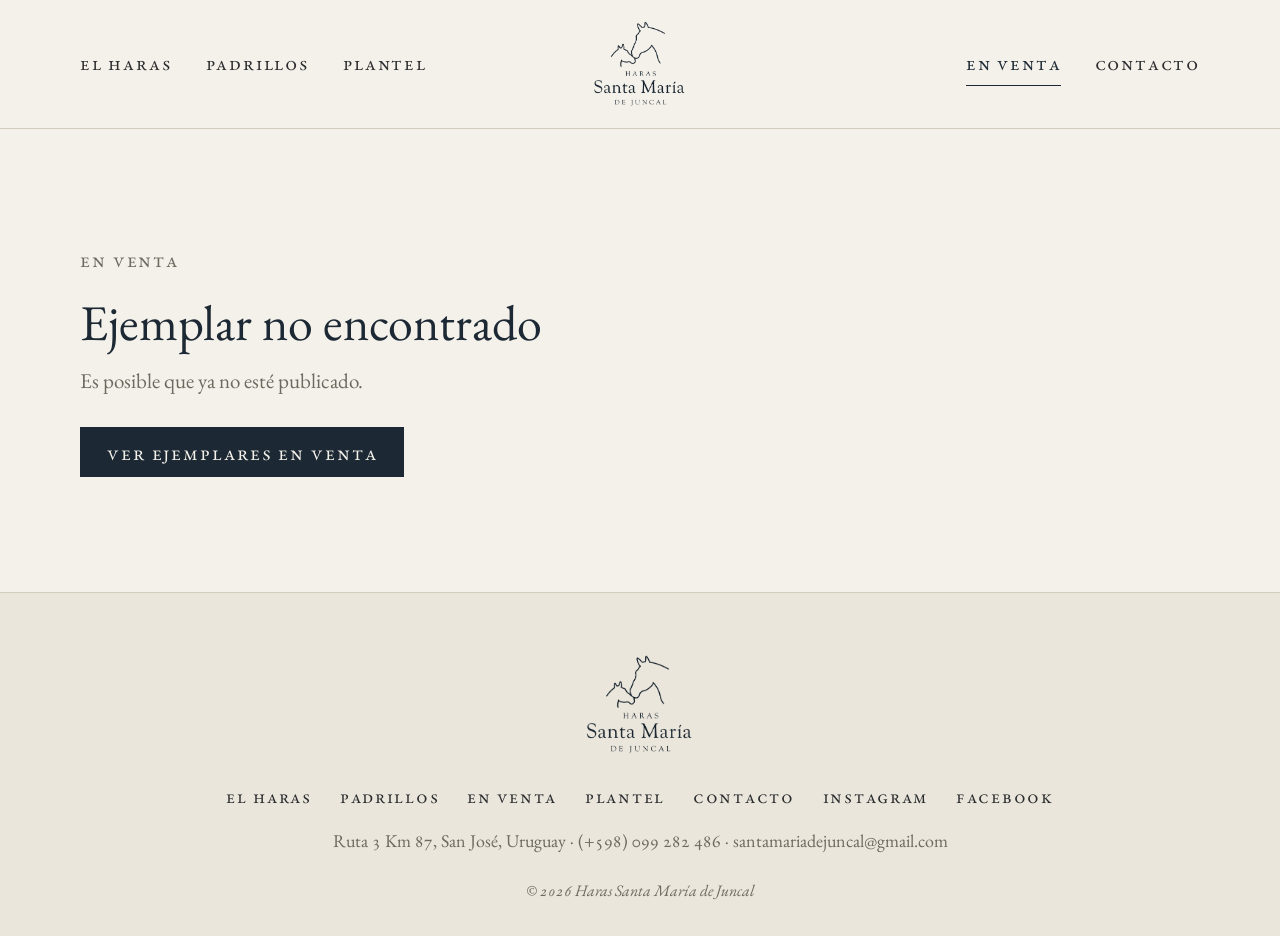
==== commit 58532914: "Rediseño completo: lenguaje de catálogo, tríptico de video, pedigrí en llaves Co-Authored-By: Claude" ====
--- a/ejemplar.html
+++ b/ejemplar.html
@@ -5,16 +5,16 @@
 <meta name="viewport" content="width=device-width, initial-scale=1, viewport-fit=cover">
 <title>Ejemplar en venta · Haras Santa María de Juncal</title>
 <meta name="description" content="Ficha de ejemplar en venta: fotos, video, genealogía e información del padre y la madre. Haras Santa María de Juncal, San José, Uruguay.">
-<meta name="theme-color" content="#13202c">
+<meta name="theme-color" content="#f4f1ea">
 <link rel="icon" type="image/png" href="img/marca-azul.png">
 <link rel="preconnect" href="https://fonts.googleapis.com">
 <link rel="preconnect" href="https://fonts.gstatic.com" crossorigin>
-<link href="https://fonts.googleapis.com/css2?family=Cormorant+Garamond:ital,wght@0,400;0,500;0,600;1,400;1,500&family=Mulish:wght@400;600;700;800&display=swap" rel="stylesheet">
+<link href="https://fonts.googleapis.com/css2?family=EB+Garamond:ital,wght@0,400;0,500;0,600;1,400&display=swap" rel="stylesheet">
 <link rel="stylesheet" href="css/estilos.css">
 </head>
 <body>
 
-<main id="ficha"><p class="cargando" style="padding-top:200px">Cargando ficha…</p></main>
+<main id="ficha"><div class="contenedor"><p class="cargando">Cargando ficha…</p></div></main>
 
 <script src="js/config.js"></script>
 <script src="js/comun.js"></script>
@@ -22,7 +22,7 @@
 (function () {
   const H = window.Haras;
   const esc = H.esc;
-  H.encabezado("venta", false);
+  H.encabezado("venta");
   H.pie();
 
   const id = new URLSearchParams(location.search).get("id");
@@ -42,12 +42,11 @@
 
   function arbol(e) {
     const p = e.ped || {};
-    let html = '<div class="pedigri"><div class="ped raiz"><small>Ejemplar</small><strong>' + esc(e.nombre) + '</strong></div>';
+    let html = '<div class="pedigri">';
     Object.keys(POS).forEach((k) => {
-      const gen = k.length;
       const macho = k.slice(-1) === "p";
       const nombre = String(p[k] || "").trim();
-      html += '<div class="ped g' + gen + " " + (macho ? "macho" : "hembra") + (nombre ? "" : " vacio") + '" style="grid-row:' + POS[k][1] + '">' +
+      html += '<div data-k="' + k + '" class="ped g' + k.length + " " + (macho ? "macho" : "hembra") + (nombre ? "" : " vacio") + '" style="grid-row:' + POS[k][1] + '">' +
         '<small>' + ETIQUETAS[k] + '</small><strong>' + (nombre ? esc(nombre) : "—") + '</strong></div>';
     });
     return html + '</div>';
@@ -78,25 +77,16 @@
     const anio = H.anioNac(e);
     const precio = H.precioTexto(e);
     const lista = medios(e);
-    const sub = [H.sexoTexto(e.sexo), e.pelaje, anio ? anio + (H.edadTexto(e) ? " (" + H.edadTexto(e) + ")" : "") : ""].filter(Boolean).map(esc).join(" · ");
+    const nac = e.nacimiento && /\d{4}-\d{2}-\d{2}/.test(e.nacimiento) ? (H.esHembra(e) ? "nacida el " : "nacido el ") + H.fechaLarga(e.nacimiento) : anio ? (H.esHembra(e) ? "nacida en " : "nacido en ") + anio : "";
+    const sub = [H.sexoTexto(e.sexo), (e.pelaje || "").toLowerCase(), nac].filter(Boolean).map(esc).join(", ");
     const hijo = H.esHembra(e) ? "Hija" : "Hijo";
     const msj = "Hola, me interesa el ejemplar " + e.nombre + " publicado en la web del Haras. " + location.href;
-
-    const filas = [
-      ["Sexo", H.sexoTexto(e.sexo)],
-      ["Pelaje", e.pelaje],
-      ["Nacimiento", e.nacimiento ? H.fechaLarga(e.nacimiento) : ""],
-      ["País", e.pais],
-      ["Criador", "Haras Santa María de Juncal"],
-      ["Ubicación", e.ubicacion],
-      ["Padre", ped.p],
-      ["Madre", ped.m],
-      ["Abuelo materno", ped.mp]
-    ].filter((f) => f[1]);
+    const fila = (k, v) => v ? '<li><span class="k">' + k + '</span><span class="puntos"></span><span class="v">' + esc(v) + '</span></li>' : "";
+    const estadoTxt = clase === "vendido" ? "Vendido" : clase === "reservado" ? "Reservado" : "Disponible";
 
     main.innerHTML =
       '<section class="ficha-top"><div class="contenedor">' +
-        '<nav class="migas"><a href="index.html">Inicio</a><span>/</span><a href="venta.html">En venta</a><span>/</span><span>' + esc(e.nombre) + '</span></nav>' +
+        '<nav class="migas"><a href="index.html">Inicio</a><span>·</span><a href="venta.html">En venta</a><span>·</span><span>' + esc(e.nombre) + '</span></nav>' +
         '<div class="ficha-grid">' +
           '<div>' +
             '<div class="visor" id="visor"></div>' +
@@ -105,50 +95,55 @@
                 '<img src="' + esc(m.tipo === "foto" ? H.foto(m.src, 300) : H.foto((e.fotos || [])[0] || "img/v-potrillos.jpg", 300)) + '" alt="" loading="lazy"></button>').join("") + '</div>' : "") +
           '</div>' +
           '<aside class="ficha-info">' +
-            '<span class="estado-pill ' + clase + '">' + (clase === "vendido" ? "Vendido" : clase === "reservado" ? "Reservado" : "Disponible") + '</span>' +
-            (e.ejemplo ? ' <span class="estado-pill" style="background:var(--tinta);color:#fff">Ficha de ejemplo</span>' : "") +
-            '<h1>' + esc(e.nombre) + '</h1>' +
-            '<div class="ficha-sub">' + sub + '</div>' +
-            (ped.p || ped.m ? '<p class="ficha-sangre">' + hijo + ' de <b>' + esc(ped.p || "—") + '</b> y <b>' + esc(ped.m || "—") + '</b>' + (ped.mp ? ', por ' + esc(ped.mp) : "") + '.</p>' : "") +
-            '<div class="ficha-precio"><small>' + (clase === "vendido" ? "Estado" : "Precio") + '</small><strong>' + (clase === "vendido" ? "Vendido" : precio || "A consultar") + '</strong></div>' +
+            '<span class="estado ' + clase + '">' + estadoTxt + (e.ejemplo ? ' <span class="ej">· ficha de ejemplo</span>' : "") + '</span>' +
+            '<h1 class="nombre">' + esc(e.nombre) + '</h1>' +
+            '<div class="ficha-sub">' + sub + '.</div>' +
+            (ped.p || ped.m ? '<p class="ficha-sangre">' + hijo + ' de <b>' + esc(ped.p || "—") + '</b> y ' + esc(ped.m || "—") + (ped.mp ? ', por ' + esc(ped.mp) : "") + '.</p>' : "") +
+            '<div class="ficha-precio"><small>Precio</small><strong>' + (clase === "vendido" ? "Vendido" : precio || "A consultar") + '</strong></div>' +
             '<div class="ficha-acciones">' +
-              (clase !== "vendido" ? '<a class="boton whatsapp ancho" target="_blank" rel="noopener" href="' + H.waLink(msj) + '">' + H.ICONOS.whatsapp + 'Consultar por WhatsApp</a>' : "") +
-              '<a class="boton claro ancho" href="#consulta">Enviar consulta</a>' +
+              (clase !== "vendido" ? '<a class="boton ancho" target="_blank" rel="noopener" href="' + H.waLink(msj) + '">Consultar por WhatsApp</a>' : "") +
+              '<a class="enlace" href="#consulta">Dejar una consulta</a>' +
+              '<button class="compartir" type="button" id="compartir">' + H.ICONOS.compartir + 'Compartir esta ficha</button>' +
             '</div>' +
-            '<button class="compartir" type="button" id="compartir">' + H.ICONOS.compartir + 'Compartir esta ficha</button>' +
           '</aside>' +
         '</div>' +
       '</div></section>' +
 
-      '<section class="seccion" style="padding-bottom:60px"><div class="contenedor"><div class="dos-col">' +
-        '<div class="aparecer"><div class="antetitulo">Ficha técnica</div>' +
-          '<table class="tabla-ficha"><tbody>' + filas.map((f) => '<tr><th>' + f[0] + '</th><td>' + esc(f[1]) + '</td></tr>').join("") + '</tbody></table></div>' +
-        '<div class="aparecer d1">' +
-          (e.descripcion ? '<div class="antetitulo">Descripción</div><div class="texto-largo">' + esc(e.descripcion) + '</div>' : "") +
-          (e.campana ? '<div class="antetitulo" style="margin-top:40px">Campaña</div><div class="texto-largo">' + esc(e.campana) + '</div>' : "") +
-          (e.observaciones ? '<div class="antetitulo" style="margin-top:40px">Observaciones</div><div class="texto-largo">' + esc(e.observaciones) + '</div>' : "") +
+      '<section class="seccion"><div class="contenedor">' +
+        '<div class="columnas"><span class="rotulo">Pedigrí</span><div>' + arbol(e) + '<p class="pedigri-nota">Tres generaciones. Los padres, en versalitas.</p></div></div>' +
+      '</div></section>' +
+
+      '<section class="seccion"><div class="contenedor columnas">' +
+        '<span class="rotulo">Ficha</span>' +
+        '<div class="dos-col">' +
+          '<div><ul class="datos">' +
+            fila("Sexo", H.sexoTexto(e.sexo)) + fila("Pelaje", e.pelaje) + fila("Nacimiento", e.nacimiento ? H.fechaLarga(e.nacimiento) : "") +
+            fila("País", e.pais) + fila("Criador", "Haras Santa María de Juncal") + fila("Ubicación", e.ubicacion) +
+          '</ul></div>' +
+          '<div>' +
+            (e.descripcion ? '<div class="bloque"><span class="rotulo" style="margin-bottom:6px">Descripción</span><div class="texto-largo">' + esc(e.descripcion) + '</div></div>' : "") +
+            (e.campana ? '<div class="bloque"><span class="rotulo" style="margin-bottom:6px">Campaña</span><div class="texto-largo">' + esc(e.campana) + '</div></div>' : "") +
+            (e.observaciones ? '<div class="bloque"><span class="rotulo" style="margin-bottom:6px">Observaciones</span><div class="texto-largo">' + esc(e.observaciones) + '</div></div>' : "") +
+          '</div>' +
         '</div>' +
-      '</div></div></section>' +
-
-      '<section class="seccion" style="padding-top:60px"><div class="contenedor">' +
-        '<div class="encabezado-seccion" style="margin-bottom:36px"><div><div class="antetitulo">Genealogía</div><h2 class="titulo-seccion">Árbol <em>genealógico</em></h2></div></div>' +
-        '<div class="pedigri-marco aparecer">' + arbol(e) + '</div>' +
-        '<p class="pedigri-nota">Machos en la línea superior de cada par; hembras en cursiva.</p>' +
       '</div></section>' +
 
       (e.info_padre || e.info_madre ?
-      '<section class="seccion blanca"><div class="contenedor"><div class="dos-col">' +
-        (ped.p || e.info_padre ? '<div class="tarjeta-progenitor aparecer"><small>El padre</small><h3>' + esc(ped.p || "—") + '</h3>' +
-          (ped.pp || ped.pm ? '<div class="linea-sangre">' + esc(ped.pp || "—") + ' — ' + esc(ped.pm || "—") + (ped.pmp ? ", por " + esc(ped.pmp) : "") + '</div>' : "") +
-          (e.info_padre ? '<p>' + esc(e.info_padre) + '</p>' : "") + '</div>' : "") +
-        (ped.m || e.info_madre ? '<div class="tarjeta-progenitor aparecer d1"><small>La madre</small><h3>' + esc(ped.m || "—") + '</h3>' +
-          (ped.mp || ped.mm ? '<div class="linea-sangre">' + esc(ped.mp || "—") + ' — ' + esc(ped.mm || "—") + (ped.mmp ? ", por " + esc(ped.mmp) : "") + '</div>' : "") +
-          (e.info_madre ? '<p>' + esc(e.info_madre) + '</p>' : "") + '</div>' : "") +
-      '</div></div></section>' : "") +
-
-      '<section class="seccion" id="consulta"><div class="contenedor" style="max-width:820px">' +
-        '<form class="formulario aparecer" id="form-consulta" novalidate>' +
-          '<div class="antetitulo">Consulta</div>' +
+      '<section class="seccion blanca"><div class="contenedor columnas">' +
+        '<span class="rotulo">Padre y madre</span>' +
+        '<div class="dos-col">' +
+          (ped.p || e.info_padre ? '<div class="progenitor"><h3 class="nombre">' + esc(ped.p || "—") + '</h3>' +
+            (ped.pp || ped.pm ? '<div class="linea-sangre">Por ' + esc(ped.pp || "—") + ' y ' + esc(ped.pm || "—") + (ped.pmp ? ", por " + esc(ped.pmp) : "") + '.</div>' : "") +
+            (e.info_padre ? '<p>' + esc(e.info_padre) + '</p>' : "") + '</div>' : "") +
+          (ped.m || e.info_madre ? '<div class="progenitor"><h3 class="nombre">' + esc(ped.m || "—") + '</h3>' +
+            (ped.mp || ped.mm ? '<div class="linea-sangre">Por ' + esc(ped.mp || "—") + ' y ' + esc(ped.mm || "—") + (ped.mmp ? ", por " + esc(ped.mmp) : "") + '.</div>' : "") +
+            (e.info_madre ? '<p>' + esc(e.info_madre) + '</p>' : "") + '</div>' : "") +
+        '</div>' +
+      '</div></section>' : "") +
+
+      '<section class="seccion" id="consulta"><div class="contenedor columnas">' +
+        '<span class="rotulo">Consulta</span>' +
+        '<form class="formulario" id="form-consulta" novalidate style="max-width:720px">' +
           '<h3>Consultar por ' + esc(e.nombre) + '</h3>' +
           '<p>Déjenos sus datos y le respondemos a la brevedad. También coordinamos visitas al Haras.</p>' +
           '<div class="campos">' +
@@ -158,7 +153,7 @@
             '<div class="campo completo"><label for="f-msj">Mensaje</label><textarea id="f-msj" name="mensaje">Me interesa este ejemplar. ¿Podrían enviarme más información?</textarea></div>' +
           '</div>' +
           '<input name="web" class="oculto" tabindex="-1" autocomplete="off" aria-hidden="true">' +
-          '<button class="boton ancho" type="submit">Enviar consulta</button>' +
+          '<button class="boton" type="submit">Enviar</button>' +
           '<div class="mensaje-ok" role="status"></div>' +
         '</form>' +
       '</div></section>';
@@ -208,9 +203,9 @@
   H.cargarVentas().then(({ lista }) => {
     const e = lista.find((x) => String(x.id) === String(id));
     if (!e) {
-      main.innerHTML = '<section class="seccion" style="padding-top:200px"><div class="contenedor centro">' +
-        '<div class="antetitulo centrado">En venta</div><h1 class="titulo-seccion">Ejemplar no encontrado</h1>' +
-        '<p class="bajada" style="margin:20px auto 34px">Es posible que ya no esté publicado.</p>' +
+      main.innerHTML = '<section class="seccion"><div class="contenedor">' +
+        '<span class="rotulo">En venta</span><h1 class="titulo">Ejemplar no encontrado</h1>' +
+        '<p class="bajada" style="margin-bottom:30px">Es posible que ya no esté publicado.</p>' +
         '<a class="boton" href="venta.html">Ver ejemplares en venta</a></div></section>';
       return;
     }
--- a/css/estilos.css
+++ b/css/estilos.css
@@ -1,45 +1,42 @@
 /* ===================================================================
-   Haras Santa María de Juncal — estilos
+   Haras Santa María de Juncal
+   Lenguaje gráfico: catálogo de remate de pura sangre.
+   Una sola familia tipográfica (EB Garamond), papel, tinta y filetes.
    =================================================================== */
 
 :root {
-  --papel: #f6f2ea;
-  --papel-2: #eee8dc;
-  --blanco: #fffdf9;
-  --tinta: #13202c;
-  --tinta-2: #1c2d3d;
-  --texto: #2b3036;
-  --suave: #6d6a62;
-  --linea: #dcd3c2;
-  --linea-oscura: rgba(255, 255, 255, .16);
-  --bronce: #94713f;
-  --bronce-claro: #c9ab7a;
-  --verde: #3d5a3a;
-  --rojo: #8a3324;
-
-  --serif: "Cormorant Garamond", "Iowan Old Style", Garamond, Georgia, serif;
-  --sans: "Mulish", "Helvetica Neue", Arial, sans-serif;
-
-  --ancho: 1240px;
-  --gutter: clamp(20px, 4vw, 48px);
-  --header: 84px;
-  --radio: 2px;
-  --sombra: 0 1px 2px rgba(19, 32, 44, .06), 0 12px 32px -12px rgba(19, 32, 44, .18);
-  --ease: cubic-bezier(.2, .7, .2, 1);
+  --papel: #f4f1ea;
+  --papel-2: #ebe6db;
+  --blanco: #fbfaf6;
+  --tinta: #1c2833;
+  --texto: #2a2c2e;
+  --suave: #6e695f;
+  --linea: #d3cbbb;
+  --linea-fuerte: #a99f8c;
+  --bronce: #6f4e2e;
+  --verde: #3c5a3c;
+  --rojo: #8c3a2b;
+
+  --serif: "EB Garamond", Garamond, "Times New Roman", serif;
+  --sans: "EB Garamond", Garamond, "Times New Roman", serif;
+
+  --ancho: 1200px;
+  --gutter: clamp(20px, 4vw, 40px);
+  --sombra: 0 1px 0 rgba(0,0,0,.04);
 }
 
 *, *::before, *::after { box-sizing: border-box; }
-html { -webkit-text-size-adjust: 100%; scroll-behavior: smooth; scroll-padding-top: calc(var(--header) + 12px); }
+html { -webkit-text-size-adjust: 100%; }
 body {
   margin: 0;
   background: var(--papel);
   color: var(--texto);
-  font-family: var(--sans);
-  font-size: 17px;
-  line-height: 1.7;
+  font-family: var(--serif);
+  font-size: 20px;
+  line-height: 1.55;
+  font-variant-numeric: oldstyle-nums;
   -webkit-font-smoothing: antialiased;
   text-rendering: optimizeLegibility;
-  overflow-x: hidden;
 }
 img, video, iframe { display: block; max-width: 100%; }
 img { height: auto; }
@@ -47,653 +44,334 @@
 button { font: inherit; color: inherit; cursor: pointer; }
 ::selection { background: var(--tinta); color: var(--papel); }
 
-h1, h2, h3, h4 {
-  font-family: var(--serif);
-  font-weight: 500;
-  color: var(--tinta);
-  line-height: 1.08;
-  margin: 0;
-  letter-spacing: -.005em;
-}
-p { margin: 0 0 1.1em; }
+h1, h2, h3, h4 { font-family: var(--serif); font-weight: 400; color: var(--tinta); margin: 0; line-height: 1.12; }
+p { margin: 0 0 .9em; }
 p:last-child { margin-bottom: 0; }
 
 .contenedor { width: 100%; max-width: var(--ancho); margin: 0 auto; padding: 0 var(--gutter); }
-.angosto { max-width: 820px; }
-
-/* ---------- Tipografía de apoyo ---------- */
-.antetitulo {
-  display: inline-flex; align-items: center; gap: 14px;
-  font-family: var(--sans);
-  font-size: 12px; font-weight: 700;
-  letter-spacing: .26em; text-transform: uppercase;
-  color: var(--bronce);
-  margin-bottom: 22px;
-}
-.antetitulo::before { content: ""; width: 34px; height: 1px; background: currentColor; opacity: .7; }
-.antetitulo.centrado::after { content: ""; width: 34px; height: 1px; background: currentColor; opacity: .7; }
-.titulo-seccion { font-size: clamp(38px, 5.2vw, 64px); }
-.titulo-seccion em { font-style: italic; color: var(--bronce); font-weight: 400; }
-.bajada { font-size: 19px; color: var(--suave); max-width: 640px; }
-.centro { text-align: center; }
-.centro .bajada { margin-left: auto; margin-right: auto; }
-
-.ornamento { display: flex; align-items: center; justify-content: center; gap: 16px; color: var(--bronce); margin: 26px 0; }
-.ornamento::before, .ornamento::after { content: ""; height: 1px; width: 70px; background: var(--linea); }
-.ornamento svg { width: 14px; height: 14px; }
-
-/* ---------- Botones ---------- */
+.oculto { display: none !important; }
+.sr { position: absolute; width: 1px; height: 1px; overflow: hidden; clip: rect(0 0 0 0); white-space: nowrap; }
+
+/* Versalitas: el recurso tipográfico de los catálogos */
+.vers, .rotulo, .nav a, .meta, .boton, .enlace {
+  font-variant-caps: all-small-caps;
+  letter-spacing: .09em;
+}
+.rotulo { display: block; font-size: 21px; color: var(--suave); margin-bottom: 18px; }
+.nombre { text-transform: uppercase; letter-spacing: .045em; font-variant-numeric: lining-nums; }
+.nombre small { font-size: .62em; letter-spacing: .06em; color: var(--suave); vertical-align: .12em; margin-left: .25em; }
+
+/* ---------- Botones y enlaces ---------- */
 .boton {
-  display: inline-flex; align-items: center; justify-content: center; gap: 12px;
-  min-height: 52px; padding: 0 30px;
-  border: 1px solid var(--tinta);
+  display: inline-flex; align-items: center; justify-content: center; gap: 10px;
+  min-height: 50px; padding: 0 26px;
+  border: 1px solid var(--tinta); border-radius: 0;
   background: var(--tinta); color: var(--papel);
-  font-family: var(--sans); font-size: 13px; font-weight: 700;
-  letter-spacing: .18em; text-transform: uppercase;
-  border-radius: var(--radio);
-  transition: background .35s var(--ease), color .35s var(--ease), border-color .35s var(--ease), transform .35s var(--ease);
-}
-.boton:hover { background: var(--bronce); border-color: var(--bronce); }
+  font-size: 21px; line-height: 1;
+  transition: background .2s, color .2s, border-color .2s;
+}
+.boton:hover { background: #2c3c4a; border-color: #2c3c4a; }
 .boton svg { width: 18px; height: 18px; flex: none; }
 .boton.claro { background: transparent; color: var(--tinta); }
-.boton.claro:hover { background: var(--tinta); color: var(--papel); border-color: var(--tinta); }
-.boton.blanco { background: var(--papel); color: var(--tinta); border-color: var(--papel); }
-.boton.blanco:hover { background: var(--bronce-claro); border-color: var(--bronce-claro); }
-.boton.contorno-blanco { background: transparent; color: #fff; border-color: rgba(255,255,255,.55); }
-.boton.contorno-blanco:hover { background: #fff; color: var(--tinta); border-color: #fff; }
-.boton.whatsapp { background: #1f6e4a; border-color: #1f6e4a; color: #fff; }
-.boton.whatsapp:hover { background: #17573a; border-color: #17573a; }
+.boton.claro:hover { background: var(--tinta); color: var(--papel); }
 .boton.ancho { width: 100%; }
-
 .enlace {
-  display: inline-flex; align-items: center; gap: 10px;
-  font-size: 13px; font-weight: 700; letter-spacing: .18em; text-transform: uppercase;
-  color: var(--tinta);
-  padding-bottom: 6px;
-  border-bottom: 1px solid var(--bronce);
-  transition: gap .3s var(--ease), color .3s;
-}
-.enlace:hover { gap: 16px; color: var(--bronce); }
-.enlace svg { width: 16px; height: 16px; }
+  display: inline-flex; align-items: baseline; gap: 8px;
+  font-size: 21px; color: var(--tinta);
+  border-bottom: 1px solid var(--linea-fuerte);
+  padding-bottom: 1px;
+  transition: border-color .2s, color .2s;
+}
+.enlace:hover { color: var(--bronce); border-color: var(--bronce); }
+.enlace svg { display: none; }
 
 /* ---------- Encabezado ---------- */
-.encabezado {
-  position: fixed; inset: 0 0 auto 0; z-index: 50;
-  height: var(--header);
-  display: flex; align-items: center;
-  transition: background .45s var(--ease), box-shadow .45s var(--ease), height .45s var(--ease);
-}
-.encabezado .contenedor { display: flex; align-items: center; justify-content: space-between; gap: 24px; }
-.marca { display: flex; align-items: center; gap: 14px; color: var(--tinta); }
-.marca img { height: 40px; width: auto; }
+.encabezado { background: var(--papel); border-bottom: 1px solid var(--linea); position: relative; z-index: 20; }
+.enc-grid { display: grid; grid-template-columns: 1fr auto 1fr; align-items: center; min-height: 128px; gap: 24px; }
+.nav { display: flex; gap: clamp(18px, 2.6vw, 38px); align-items: center; }
+.nav.der { justify-content: flex-end; }
+.nav a { font-size: 20px; color: var(--texto); padding: 6px 0; border-bottom: 1px solid transparent; transition: border-color .2s, color .2s; }
+.nav a:hover { border-color: var(--linea-fuerte); }
+.nav a.activo { border-color: var(--tinta); color: var(--tinta); }
+.marca { display: block; color: var(--tinta); }
+.marca img { height: 96px; width: auto; }
 .marca .marca-blanco { display: none; }
-.marca-texto { display: flex; flex-direction: column; line-height: 1; }
-.marca-texto small { font-size: 9.5px; letter-spacing: .38em; font-weight: 700; text-transform: uppercase; opacity: .8; }
-.marca-texto strong { font-family: var(--serif); font-size: 25px; font-weight: 500; letter-spacing: .01em; margin: 4px 0 3px; }
-.marca-texto span { font-size: 9.5px; letter-spacing: .38em; font-weight: 700; text-transform: uppercase; opacity: .8; }
-
-.nav { display: flex; align-items: center; gap: clamp(18px, 2.4vw, 38px); }
-.nav a {
-  position: relative;
-  font-size: 12.5px; font-weight: 700; letter-spacing: .2em; text-transform: uppercase;
-  color: var(--tinta);
-  padding: 8px 0;
-}
-.nav a::after {
-  content: ""; position: absolute; left: 0; right: 0; bottom: 2px; height: 1px;
-  background: currentColor; transform: scaleX(0); transform-origin: left; transition: transform .4s var(--ease);
-}
-.nav a:hover::after, .nav a.activo::after { transform: scaleX(1); }
-.nav a.destacado-nav { border: 1px solid currentColor; padding: 9px 16px; }
-.nav a.destacado-nav::after { display: none; }
-.nav a.destacado-nav:hover { background: var(--tinta); color: var(--papel); border-color: var(--tinta); }
-
-.encabezado.solido { background: rgba(246, 242, 234, .96); box-shadow: 0 1px 0 var(--linea); backdrop-filter: saturate(140%) blur(10px); -webkit-backdrop-filter: saturate(140%) blur(10px); height: 72px; }
-
-/* Encabezado transparente sobre fondo oscuro (portada) */
-.encabezado.sobre-oscuro:not(.solido) .marca,
-.encabezado.sobre-oscuro:not(.solido) .nav a,
-.encabezado.sobre-oscuro:not(.solido) .boton-menu { color: #fff; }
-.encabezado.sobre-oscuro:not(.solido) .marca-azul { display: none; }
-.encabezado.sobre-oscuro:not(.solido) .marca-blanco { display: block; }
-.encabezado.sobre-oscuro:not(.solido) .nav a.destacado-nav:hover { background: #fff; color: var(--tinta); border-color: #fff; }
-
-.boton-menu { display: none; background: none; border: 0; padding: 10px; margin-right: -10px; color: var(--tinta); }
-.boton-menu span { display: block; width: 26px; height: 1.5px; background: currentColor; margin: 6px 0; transition: transform .35s var(--ease), opacity .3s; }
-
-@media (max-width: 960px) {
-  .boton-menu { display: block; z-index: 3; }
-  .nav {
-    position: fixed; inset: 0; z-index: 2;
-    flex-direction: column; justify-content: center; gap: 8px;
-    background: var(--tinta);
-    opacity: 0; visibility: hidden; transition: opacity .4s var(--ease), visibility .4s;
+.marca-texto { display: none; }
+.boton-menu { display: none; background: none; border: 0; padding: 10px 0; color: var(--tinta); font-size: 20px; font-variant-caps: all-small-caps; letter-spacing: .09em; }
+.nav-movil { display: none; }
+
+@media (max-width: 900px) {
+  .enc-grid { min-height: 92px; }
+  .marca { grid-column: 2; }
+  .marca img { height: 64px; }
+  .nav.izq, .nav.der { display: none; }
+  .boton-menu { display: block; grid-column: 3; justify-self: end; }
+  .nav-movil {
+    position: fixed; inset: 0; z-index: 30; background: var(--papel);
+    display: flex; flex-direction: column; align-items: center; justify-content: center; gap: 4px;
+    opacity: 0; visibility: hidden; transition: opacity .25s, visibility .25s;
   }
-  .nav a { color: #fff !important; font-family: var(--serif); font-size: 34px; font-weight: 500; letter-spacing: .01em; text-transform: none; padding: 8px 0; }
-  .nav a.destacado-nav { border: 0; padding: 8px 0; color: var(--bronce-claro) !important; }
-  .nav a::after { display: none; }
+  .nav-movil a { font-size: 30px; color: var(--tinta); padding: 8px; }
+  .nav-movil .cerrar-menu { position: absolute; top: 30px; right: var(--gutter); background: none; border: 0; font-size: 20px; font-variant-caps: all-small-caps; letter-spacing: .09em; color: var(--tinta); }
   body.menu-abierto { overflow: hidden; }
-  body.menu-abierto .nav { opacity: 1; visibility: visible; }
-  body.menu-abierto .boton-menu { color: #fff !important; }
-  body.menu-abierto .boton-menu span:nth-child(1) { transform: translateY(7.5px) rotate(45deg); }
-  body.menu-abierto .boton-menu span:nth-child(2) { opacity: 0; }
-  body.menu-abierto .boton-menu span:nth-child(3) { transform: translateY(-7.5px) rotate(-45deg); }
-  body.menu-abierto .marca { color: #fff; position: relative; z-index: 3; }
-  body.menu-abierto .marca-azul { display: none; }
-  body.menu-abierto .marca-blanco { display: block; }
-  body.menu-abierto .encabezado { background: transparent; box-shadow: none; backdrop-filter: none; }
-}
-@media (max-width: 520px) {
-  .marca img { height: 34px; }
-  .marca-texto strong { font-size: 21px; }
-  .marca-texto small, .marca-texto span { font-size: 8.5px; letter-spacing: .32em; }
-}
-
-/* ---------- Portada (inicio) ---------- */
-.portada {
-  position: relative;
-  min-height: 100svh;
-  background: var(--tinta);
-  color: #fff;
-  display: grid;
-  grid-template-columns: minmax(0, 1.15fr) minmax(0, .85fr);
-  overflow: hidden;
-}
-.portada::before {
-  content: ""; position: absolute; inset: 0;
-  background: radial-gradient(1200px 600px at 10% 100%, rgba(148, 113, 63, .18), transparent 60%);
-  pointer-events: none;
-}
-.portada-texto {
-  position: relative; z-index: 2;
-  display: flex; flex-direction: column; justify-content: center;
-  padding: calc(var(--header) + 40px) var(--gutter) 80px max(var(--gutter), calc((100vw - var(--ancho)) / 2 + var(--gutter)));
-}
-.portada-logo { width: clamp(150px, 15vw, 210px); margin-bottom: 44px; opacity: .96; }
-.portada h1 {
-  color: #fff;
-  font-size: clamp(44px, 5.6vw, 82px);
-  font-weight: 400;
-  line-height: 1.02;
-  max-width: 11ch;
-}
-.portada h1 em { font-style: italic; color: var(--bronce-claro); }
-.portada-bajada { font-size: 18.5px; color: rgba(255, 255, 255, .78); max-width: 470px; margin: 28px 0 40px; }
-.portada-acciones { display: flex; flex-wrap: wrap; gap: 14px; }
-.portada-datos {
-  display: flex; flex-wrap: wrap; gap: 10px 34px;
-  margin-top: 64px; padding-top: 26px;
-  border-top: 1px solid var(--linea-oscura);
-  font-size: 12px; letter-spacing: .22em; text-transform: uppercase; font-weight: 700;
-  color: rgba(255, 255, 255, .62);
-  max-width: 560px;
-}
-.portada-video {
-  position: relative;
-  min-height: 100svh;
-  overflow: hidden;
-}
-.portada-video video, .portada-video img {
-  position: absolute; inset: 0; width: 100%; height: 100%; object-fit: cover;
-}
-.portada-video::after {
-  content: ""; position: absolute; inset: 0;
-  background: linear-gradient(90deg, var(--tinta) 0%, rgba(19, 32, 44, .0) 22%), linear-gradient(0deg, rgba(19,32,44,.55), transparent 30%);
-}
-.portada-film {
-  position: absolute; z-index: 2; right: var(--gutter); bottom: 40px;
-  display: inline-flex; align-items: center; gap: 14px;
-  background: none; border: 0; color: #fff;
-  font-size: 12px; font-weight: 700; letter-spacing: .22em; text-transform: uppercase;
-}
-.circulo-play {
-  width: 54px; height: 54px; border-radius: 50%;
-  border: 1px solid rgba(255, 255, 255, .6);
-  display: grid; place-items: center;
-  transition: background .35s var(--ease), border-color .35s;
-}
-.circulo-play svg { width: 16px; height: 16px; margin-left: 3px; }
-.portada-film:hover .circulo-play { background: #fff; color: var(--tinta); border-color: #fff; }
-.indicador-scroll {
-  position: absolute; z-index: 2; left: 50%; bottom: 26px; transform: translateX(-50%);
-  width: 1px; height: 54px; background: rgba(255, 255, 255, .22); overflow: hidden;
-}
-.indicador-scroll::after {
-  content: ""; position: absolute; left: 0; top: -40%; width: 1px; height: 40%; background: #fff;
-  animation: bajar 2.4s var(--ease) infinite;
-}
-@keyframes bajar { to { top: 100%; } }
-
-@media (max-width: 900px) {
-  .portada { grid-template-columns: 1fr; }
-  .portada-video { position: absolute; inset: 0; min-height: 0; }
-  .portada-video::after { background: linear-gradient(180deg, rgba(19,32,44,.5) 0%, rgba(19,32,44,.08) 18%, rgba(19,32,44,.45) 36%, rgba(19,32,44,.86) 62%, var(--tinta) 100%); }
-  .portada-texto { justify-content: flex-end; padding: calc(var(--header) + 40px) var(--gutter) 44px; min-height: 100svh; }
-  .portada h1 { font-size: clamp(42px, 12vw, 56px); }
-  .portada-bajada { font-size: 16.5px; margin: 18px 0 26px; }
-  .portada-acciones .boton { min-height: 50px; padding: 0 24px; }
-  .portada-acciones .contorno-blanco { display: none; }
-  .portada-film { position: static; margin-top: 22px; }
-  .portada-film .circulo-play { width: 46px; height: 46px; }
-  .portada-datos { display: none; }
-  .indicador-scroll { display: none; }
-}
-
-/* ---------- Banner de páginas internas ---------- */
-.banner {
-  position: relative; color: #fff; background: var(--tinta);
-  min-height: 460px;
-  display: flex; align-items: flex-end;
-  padding: calc(var(--header) + 60px) 0 64px;
-  overflow: hidden;
-}
-.banner > img { position: absolute; inset: 0; width: 100%; height: 100%; object-fit: cover; opacity: .55; }
-.banner::after { content: ""; position: absolute; inset: 0; background: linear-gradient(180deg, rgba(19,32,44,.55), rgba(19,32,44,.25) 40%, rgba(19,32,44,.85)); }
-.banner .contenedor { position: relative; z-index: 2; }
-.banner h1 { color: #fff; font-size: clamp(44px, 6vw, 78px); font-weight: 400; }
-.banner h1 em { font-style: italic; color: var(--bronce-claro); }
-.banner p { color: rgba(255,255,255,.8); font-size: 19px; max-width: 620px; margin-top: 18px; }
-.banner .antetitulo { color: var(--bronce-claro); }
+  body.menu-abierto .nav-movil { opacity: 1; visibility: visible; }
+}
+
+/* ---------- Portada: tríptico ---------- */
+.portada { padding: 28px 0 0; }
+.triptico { display: grid; grid-template-columns: repeat(3, minmax(0, 1fr)); gap: 10px; height: clamp(420px, calc(100vh - 250px), 760px); }
+.triptico figure { margin: 0; position: relative; overflow: hidden; background: var(--papel-2); }
+.triptico video, .triptico img { position: absolute; inset: 0; width: 100%; height: 100%; object-fit: cover; }
+.portada-pie { display: flex; justify-content: space-between; align-items: baseline; gap: 12px 40px; flex-wrap: wrap; padding: 22px 0 0; }
+.portada-pie .lema { font-size: clamp(23px, 2.3vw, 29px); color: var(--tinta); margin: 0; }
+.portada-pie .lema span { color: var(--suave); }
+.boton-film { background: none; border: 0; padding: 0; font-size: 21px; color: var(--tinta); border-bottom: 1px solid var(--linea-fuerte); font-variant-caps: all-small-caps; letter-spacing: .09em; }
+.boton-film:hover { color: var(--bronce); border-color: var(--bronce); }
+@media (max-width: 760px) {
+  .portada { padding-top: 0; }
+  .portada > .contenedor { padding: 0; }
+  .triptico { grid-template-columns: 1fr; height: 64svh; gap: 0; }
+  .triptico figure:not(.principal) { display: none; }
+  .portada-pie { padding: 18px var(--gutter) 0; flex-direction: column; gap: 10px; }
+}
 
 /* ---------- Secciones ---------- */
-.seccion { padding: clamp(80px, 11vw, 150px) 0; position: relative; }
+.seccion { padding: clamp(72px, 9vw, 120px) 0; }
+.seccion + .seccion { border-top: 1px solid var(--linea); }
 .seccion.blanca { background: var(--blanco); }
-.seccion.crema { background: var(--papel-2); }
-.seccion.oscura { background: var(--tinta); color: rgba(255, 255, 255, .8); }
-.seccion.oscura h2, .seccion.oscura h3 { color: #fff; }
-.seccion.oscura .antetitulo { color: var(--bronce-claro); }
-.seccion.oscura .bajada { color: rgba(255, 255, 255, .68); }
-.encabezado-seccion { display: flex; align-items: flex-end; justify-content: space-between; gap: 30px; margin-bottom: clamp(44px, 6vw, 72px); flex-wrap: wrap; }
-.encabezado-seccion .bajada { margin-top: 20px; }
-
-/* El Haras */
-.haras-grid { display: grid; grid-template-columns: minmax(0, 1fr) minmax(0, 1fr); gap: clamp(40px, 7vw, 110px); align-items: center; }
-.haras-texto p { font-size: 18px; }
-.haras-texto .capital::first-letter {
-  float: left; font-family: var(--serif); font-size: 84px; line-height: .78; padding: 8px 12px 0 0; color: var(--bronce);
-}
-.collage { position: relative; aspect-ratio: 4 / 4.6; }
-.collage figure { margin: 0; position: absolute; overflow: hidden; box-shadow: var(--sombra); }
-.collage figure img { width: 100%; height: 100%; object-fit: cover; }
-.collage .uno { left: 0; top: 0; width: 62%; height: 84%; }
-.collage .dos { right: 0; bottom: 0; width: 52%; height: 50%; border: 10px solid var(--blanco); }
-.collage .sello {
-  position: absolute; right: 6%; top: 8%;
-  width: 120px; height: 120px; border-radius: 50%;
-  border: 1px solid var(--bronce); color: var(--bronce);
-  display: grid; place-items: center; text-align: center;
-  font-family: var(--serif); font-style: italic; font-size: 17px; line-height: 1.15;
-  background: var(--blanco);
-}
-.cifras { display: grid; grid-template-columns: repeat(4, minmax(0, 1fr)); border-top: 1px solid var(--linea); border-bottom: 1px solid var(--linea); margin-top: clamp(64px, 9vw, 110px); }
-.cifra { padding: 34px 22px; text-align: center; border-left: 1px solid var(--linea); }
-.cifra:first-child { border-left: 0; }
-.cifra strong { display: block; font-family: var(--serif); font-weight: 400; font-size: clamp(40px, 4.4vw, 58px); color: var(--tinta); line-height: 1; }
-.cifra span { display: block; margin-top: 12px; font-size: 12px; font-weight: 700; letter-spacing: .2em; text-transform: uppercase; color: var(--suave); }
-@media (max-width: 900px) {
-  .haras-grid { grid-template-columns: 1fr; }
-  .collage { max-width: 520px; width: 100%; margin: 0 auto; }
-  .cifras { grid-template-columns: repeat(2, minmax(0, 1fr)); }
-  .cifra:nth-child(3) { border-left: 0; }
-  .cifra:nth-child(n+3) { border-top: 1px solid var(--linea); }
-}
-
-/* ---------- Tarjetas de ejemplares en venta ---------- */
-.grilla-venta { display: grid; grid-template-columns: repeat(auto-fill, minmax(min(100%, 330px), 1fr)); gap: clamp(28px, 3vw, 44px); }
-.tarjeta {
-  display: flex; flex-direction: column;
-  background: var(--blanco);
-  border: 1px solid var(--linea);
-  transition: transform .5s var(--ease), box-shadow .5s var(--ease), border-color .5s;
-}
-.tarjeta:hover { transform: translateY(-4px); box-shadow: var(--sombra); border-color: transparent; }
-.tarjeta-foto { position: relative; aspect-ratio: 4 / 3.3; overflow: hidden; background: var(--papel-2); }
-.tarjeta-foto img { width: 100%; height: 100%; object-fit: cover; transition: transform 1.2s var(--ease); }
-.tarjeta:hover .tarjeta-foto img { transform: scale(1.045); }
-.etiqueta {
-  position: absolute; left: 16px; top: 16px; z-index: 2;
-  background: var(--papel); color: var(--tinta);
-  font-size: 11px; font-weight: 800; letter-spacing: .2em; text-transform: uppercase;
-  padding: 7px 12px;
-}
-.etiqueta.reservado { background: var(--bronce); color: #fff; }
-.etiqueta.vendido { background: var(--rojo); color: #fff; }
-.etiqueta-ejemplo {
-  position: absolute; right: 16px; top: 16px; z-index: 2;
-  background: rgba(19,32,44,.82); color: #fff;
-  font-size: 10.5px; font-weight: 700; letter-spacing: .2em; text-transform: uppercase; padding: 6px 10px;
-}
-.icono-video {
-  position: absolute; right: 16px; bottom: 16px; z-index: 2;
-  display: inline-flex; align-items: center; gap: 8px;
-  background: rgba(19,32,44,.78); color: #fff; padding: 6px 11px;
-  font-size: 11px; font-weight: 700; letter-spacing: .16em; text-transform: uppercase;
-}
-.icono-video svg { width: 12px; height: 12px; }
-.tarjeta-cuerpo { padding: 26px 26px 28px; display: flex; flex-direction: column; flex: 1; }
-.tarjeta-meta { font-size: 12px; font-weight: 700; letter-spacing: .18em; text-transform: uppercase; color: var(--bronce); }
-.tarjeta h3 { font-size: 34px; margin: 10px 0 12px; }
-.tarjeta-sangre { font-family: var(--serif); font-size: 19px; color: var(--texto); line-height: 1.35; }
-.tarjeta-sangre i { color: var(--suave); }
-.tarjeta-pie { margin-top: auto; padding-top: 22px; display: flex; align-items: center; justify-content: space-between; gap: 12px; border-top: 1px solid var(--linea); margin-top: 24px; }
-.tarjeta-precio { font-family: var(--serif); font-size: 22px; color: var(--tinta); }
-.tarjeta-precio small { font-family: var(--sans); font-size: 11.5px; letter-spacing: .14em; text-transform: uppercase; color: var(--suave); }
-.tarjeta.vendida .tarjeta-foto img { filter: grayscale(.6); opacity: .82; }
-
-.proximamente {
-  border: 1px solid var(--linea); background: var(--blanco);
-  padding: clamp(44px, 7vw, 90px) clamp(24px, 6vw, 80px);
-  text-align: center;
-}
-.proximamente h3 { font-size: clamp(32px, 4vw, 46px); }
-.proximamente p { color: var(--suave); max-width: 560px; margin: 18px auto 32px; font-size: 18px; }
-.proximamente .acciones { display: flex; justify-content: center; flex-wrap: wrap; gap: 12px; }
-
-/* Filtros */
-.filtros { display: flex; flex-wrap: wrap; align-items: center; justify-content: space-between; gap: 18px; margin-bottom: 44px; padding-bottom: 22px; border-bottom: 1px solid var(--linea); }
-.chips { display: flex; flex-wrap: wrap; gap: 8px; }
-.chip {
-  background: transparent; border: 1px solid var(--linea); color: var(--texto);
-  padding: 10px 18px; border-radius: 40px;
-  font-size: 12.5px; font-weight: 700; letter-spacing: .14em; text-transform: uppercase;
-  transition: all .3s var(--ease);
-}
-.chip:hover { border-color: var(--tinta); }
-.chip.activo { background: var(--tinta); border-color: var(--tinta); color: var(--papel); }
-.contador { font-family: var(--serif); font-style: italic; font-size: 19px; color: var(--suave); }
-
-/* ---------- Padrillos ---------- */
-.padrillo { display: grid; grid-template-columns: minmax(0, 1.1fr) minmax(0, .9fr); gap: clamp(36px, 6vw, 90px); align-items: center; }
-.padrillo + .padrillo { margin-top: clamp(80px, 10vw, 130px); }
-.padrillo.invertido .padrillo-foto { order: 2; }
-.padrillo-foto { position: relative; }
-.padrillo-foto img { width: 100%; aspect-ratio: 3 / 2; object-fit: cover; box-shadow: var(--sombra); }
-.padrillo-foto figcaption { margin-top: 12px; font-size: 13px; color: var(--suave); font-style: italic; font-family: var(--serif); font-size: 16px; }
-.padrillo h3 { font-size: clamp(46px, 5.4vw, 72px); font-weight: 400; }
-.padrillo h3 small { font-family: var(--sans); font-size: 14px; letter-spacing: .2em; font-weight: 700; color: var(--bronce); vertical-align: middle; margin-left: 8px; }
-.padrillo-linea { font-family: var(--serif); font-size: 22px; font-style: italic; color: var(--suave); margin: 14px 0 26px; }
-.padrillo-datos { list-style: none; margin: 0 0 30px; padding: 0; border-top: 1px solid var(--linea); }
-.padrillo-datos li { display: flex; justify-content: space-between; gap: 18px; padding: 13px 0; border-bottom: 1px solid var(--linea); font-size: 15.5px; }
-.padrillo-datos li span:first-child { font-size: 12px; font-weight: 700; letter-spacing: .18em; text-transform: uppercase; color: var(--suave); padding-top: 3px; }
-.padrillo-datos li span:last-child { text-align: right; color: var(--tinta); font-weight: 600; }
-.sello-nuevo { display: inline-block; font-size: 11px; font-weight: 800; letter-spacing: .22em; text-transform: uppercase; color: #fff; background: var(--bronce); padding: 6px 12px; margin-bottom: 20px; }
-.memoria { font-size: 11px; font-weight: 800; letter-spacing: .22em; text-transform: uppercase; color: var(--suave); border: 1px solid var(--linea); padding: 6px 12px; display: inline-block; margin-bottom: 20px; }
-.padrillo blockquote { margin: 0 0 28px; padding-left: 22px; border-left: 2px solid var(--bronce); font-family: var(--serif); font-style: italic; font-size: 21px; color: var(--texto); line-height: 1.45; }
-@media (max-width: 900px) {
-  .padrillo { grid-template-columns: 1fr; }
-  .padrillo.invertido .padrillo-foto { order: 0; }
-}
-
-/* ---------- Film ---------- */
-.film { display: grid; grid-template-columns: minmax(0, 1fr) minmax(0, 1fr); gap: clamp(40px, 7vw, 120px); align-items: center; }
-.film-marco {
-  position: relative; justify-self: center;
-  width: min(100%, 400px); aspect-ratio: 9 / 16;
-  overflow: hidden; background: #0b141c;
-  box-shadow: 0 40px 80px -30px rgba(0,0,0,.6);
-}
-.film-marco::before { content: ""; position: absolute; inset: 14px; border: 1px solid rgba(255,255,255,.22); z-index: 2; pointer-events: none; }
-.film-marco img { width: 100%; height: 100%; object-fit: cover; transition: transform 1.4s var(--ease); }
-.film-marco:hover img { transform: scale(1.04); }
-.film-marco button { position: absolute; inset: 0; z-index: 3; background: linear-gradient(0deg, rgba(0,0,0,.45), transparent 45%); border: 0; color: #fff; display: flex; align-items: flex-end; justify-content: center; padding-bottom: 34px; }
-.film-marco button span { display: inline-flex; align-items: center; gap: 14px; font-size: 12px; font-weight: 700; letter-spacing: .22em; text-transform: uppercase; }
-.film-marco button:hover .circulo-play { background: #fff; color: var(--tinta); }
-.film h2 { font-size: clamp(40px, 5vw, 66px); font-weight: 400; }
-.film h2 em { font-style: italic; color: var(--bronce-claro); }
-.film p { font-size: 18px; margin-top: 24px; }
-.film .firma { font-family: var(--serif); font-style: italic; font-size: 22px; color: var(--bronce-claro); margin-top: 32px; }
-@media (max-width: 900px) { .film { grid-template-columns: 1fr; } .film-marco { order: 2; } }
-
-/* ---------- Hitos ---------- */
-.hitos { list-style: none; margin: 0; padding: 0; position: relative; }
-.hitos::before { content: ""; position: absolute; left: 50%; top: 0; bottom: 0; width: 1px; background: var(--linea); }
-.hito { display: grid; grid-template-columns: 1fr 70px 1fr; align-items: center; margin-bottom: 64px; }
-.hito:last-child { margin-bottom: 0; }
-.hito-punto { width: 13px; height: 13px; border: 1px solid var(--bronce); background: var(--papel); transform: rotate(45deg); justify-self: center; position: relative; z-index: 1; }
-.hito-fecha { font-family: var(--serif); font-style: italic; font-size: 22px; color: var(--bronce); }
-.hito-cuerpo h3 { font-size: 30px; margin-bottom: 10px; }
-.hito-cuerpo p { color: var(--suave); font-size: 16.5px; }
-.hito-cuerpo img { width: 100%; aspect-ratio: 16 / 10; object-fit: cover; margin-bottom: 20px; }
-.hito:nth-child(odd) .hito-fecha { text-align: right; grid-column: 1; grid-row: 1; }
-.hito:nth-child(odd) .hito-punto { grid-column: 2; grid-row: 1; }
-.hito:nth-child(odd) .hito-cuerpo { grid-column: 3; grid-row: 1; }
-.hito:nth-child(even) .hito-cuerpo { grid-column: 1; grid-row: 1; text-align: right; }
-.hito:nth-child(even) .hito-punto { grid-column: 2; grid-row: 1; }
-.hito:nth-child(even) .hito-fecha { grid-column: 3; grid-row: 1; }
-@media (max-width: 760px) {
-  .hitos::before { left: 6px; }
-  .hito { grid-template-columns: 13px 1fr; column-gap: 26px; row-gap: 6px; margin-bottom: 48px; }
-  .hito .hito-punto { grid-column: 1 !important; grid-row: 1 !important; }
-  .hito .hito-fecha { grid-column: 2 !important; grid-row: 1 !important; text-align: left !important; }
-  .hito .hito-cuerpo { grid-column: 2 !important; grid-row: 2 !important; text-align: left !important; }
-}
+.titulo { font-size: clamp(36px, 4.2vw, 50px); }
+.bajada { font-size: 21px; color: var(--suave); max-width: 640px; margin-top: 14px; }
+.cabeza-seccion { display: flex; justify-content: space-between; align-items: flex-end; gap: 18px 24px; flex-wrap: wrap; margin-bottom: clamp(36px, 5vw, 56px); }
+
+/* Rótulo a la izquierda, texto a la derecha (como un catálogo) */
+.columnas { display: grid; grid-template-columns: 240px minmax(0, 1fr); gap: 24px 60px; }
+.columnas > .rotulo { padding-top: 8px; }
+.texto-intro { max-width: 720px; }
+.texto-intro .entrada { font-size: clamp(25px, 2.5vw, 30px); line-height: 1.38; color: var(--tinta); margin-bottom: 26px; }
+@media (max-width: 800px) { .columnas { grid-template-columns: 1fr; } .columnas > .rotulo { padding-top: 0; margin-bottom: 0; } }
+
+/* Foto a todo el ancho con epígrafe */
+.foto-ancha { margin: 0; }
+.foto-ancha img { width: 100%; max-height: 640px; object-fit: cover; }
+.epigrafe { font-style: italic; font-size: 17px; color: var(--suave); margin-top: 10px; }
+.foto-ancha .epigrafe { padding: 0 var(--gutter); max-width: var(--ancho); margin: 10px auto 0; }
+
+/* ---------- Padrillos (formato catálogo) ---------- */
+.padrillo { display: grid; grid-template-columns: minmax(0, 1.05fr) minmax(0, 1fr); gap: clamp(32px, 5vw, 72px); align-items: start; }
+.padrillo + .padrillo { margin-top: clamp(64px, 8vw, 100px); padding-top: clamp(64px, 8vw, 100px); border-top: 1px solid var(--linea); }
+.padrillo figure { margin: 0; }
+.padrillo figure img { width: 100%; aspect-ratio: 3 / 2; object-fit: cover; }
+.padrillo h3 { font-size: clamp(32px, 3.4vw, 42px); }
+.padrillo .linea-sangre { font-size: 22px; font-style: italic; color: var(--suave); margin: 8px 0 22px; }
+.padrillo .nota { font-size: 20px; margin-bottom: 22px; }
+.estado-padrillo { display: block; font-size: 20px; color: var(--bronce); margin-bottom: 8px; }
+@media (max-width: 860px) { .padrillo { grid-template-columns: 1fr; } }
+
+/* Filas con puntos guía */
+.datos { list-style: none; margin: 0 0 26px; padding: 0; }
+.datos li { display: flex; align-items: baseline; gap: 10px; padding: 5px 0; font-size: 19px; }
+.datos li .k { font-variant-caps: all-small-caps; letter-spacing: .08em; color: var(--suave); white-space: nowrap; }
+.datos li .puntos { flex: 1; border-bottom: 1px dotted var(--linea-fuerte); transform: translateY(-5px); min-width: 16px; }
+.datos li .v { text-align: right; color: var(--tinta); }
+
+/* ---------- Ejemplares en venta ---------- */
+.grilla-venta { display: grid; grid-template-columns: repeat(3, minmax(0, 1fr)); gap: 56px 36px; }
+@media (max-width: 980px) { .grilla-venta { grid-template-columns: repeat(2, minmax(0, 1fr)); } }
+@media (max-width: 620px) { .grilla-venta { grid-template-columns: 1fr; } }
+.tarjeta { display: block; }
+.tarjeta-foto { position: relative; aspect-ratio: 4 / 3; overflow: hidden; background: var(--papel-2); }
+.tarjeta-foto img { width: 100%; height: 100%; object-fit: cover; transition: opacity .3s; }
+.tarjeta:hover .tarjeta-foto img { opacity: .88; }
+.tarjeta-cuerpo { padding-top: 14px; }
+.tarjeta .meta { font-size: 18px; color: var(--suave); display: block; }
+.tarjeta .meta .marca-estado { color: var(--bronce); }
+.tarjeta h3 { font-size: 26px; margin: 2px 0 4px; }
+.tarjeta-sangre { font-size: 19px; font-style: italic; }
+.tarjeta-pie { display: flex; justify-content: space-between; align-items: baseline; margin-top: 12px; padding-top: 10px; border-top: 1px solid var(--linea); font-size: 19px; }
+.tarjeta-pie .precio { color: var(--tinta); font-variant-numeric: lining-nums; }
+.tarjeta-pie .precio i { color: var(--suave); }
+.tarjeta-pie .ver { font-variant-caps: all-small-caps; letter-spacing: .09em; color: var(--tinta); }
+.tarjeta:hover .tarjeta-pie .ver { color: var(--bronce); }
+.tarjeta.vendida .tarjeta-foto img { filter: grayscale(1); opacity: .75; }
+
+.proximamente { border-top: 1px solid var(--linea); border-bottom: 1px solid var(--linea); padding: 40px 0; }
+.proximamente h3 { font-size: 30px; margin-bottom: 10px; }
+.proximamente p { color: var(--suave); max-width: 640px; }
+.proximamente .acciones { display: flex; flex-wrap: wrap; gap: 14px 28px; align-items: center; margin-top: 22px; }
+
+.filtros { display: flex; flex-wrap: wrap; justify-content: space-between; align-items: baseline; gap: 14px; margin-bottom: 40px; padding-bottom: 12px; border-bottom: 1px solid var(--linea); }
+.chips { display: flex; flex-wrap: wrap; gap: 6px 26px; }
+.chip { background: none; border: 0; border-bottom: 1px solid transparent; padding: 4px 0; font-size: 21px; color: var(--suave); font-variant-caps: all-small-caps; letter-spacing: .09em; }
+.chip:hover { color: var(--tinta); }
+.chip.activo { color: var(--tinta); border-color: var(--tinta); }
+.contador { font-style: italic; color: var(--suave); font-size: 19px; }
+
+/* ---------- Crónica ---------- */
+.cronica { list-style: none; margin: 0; padding: 0; border-top: 1px solid var(--linea); }
+.cronica li { display: grid; grid-template-columns: 240px minmax(0, 1fr); gap: 4px 60px; padding: 20px 0; border-bottom: 1px solid var(--linea); }
+.cronica .fecha { font-variant-caps: all-small-caps; letter-spacing: .09em; color: var(--suave); font-size: 20px; padding-top: 2px; }
+.cronica h3 { font-size: 25px; margin-bottom: 4px; }
+.cronica p { font-size: 19px; max-width: 700px; }
+@media (max-width: 800px) { .cronica li { grid-template-columns: 1fr; } }
+.par-fotos { display: grid; grid-template-columns: 1fr 1fr; gap: 20px; margin-bottom: 48px; }
+.par-fotos figure { margin: 0; }
+.par-fotos img { width: 100%; aspect-ratio: 3 / 2; object-fit: cover; }
+@media (max-width: 700px) { .par-fotos { grid-template-columns: 1fr; } }
 
 /* ---------- Galería ---------- */
-.galeria { display: grid; grid-template-columns: repeat(12, minmax(0, 1fr)); grid-auto-rows: 120px; gap: 14px; }
-.galeria figure { margin: 0; overflow: hidden; position: relative; cursor: zoom-in; background: var(--papel-2); }
-.galeria figure img { width: 100%; height: 100%; object-fit: cover; transition: transform 1.4s var(--ease); }
-.galeria figure:hover img { transform: scale(1.05); }
-.g1 { grid-column: span 4; grid-row: span 4; }
-.g2 { grid-column: span 4; grid-row: span 2; }
-.g3 { grid-column: span 4; grid-row: span 4; }
-.g4 { grid-column: span 4; grid-row: span 2; }
-.g5 { grid-column: span 3; grid-row: span 3; }
-.g6 { grid-column: span 6; grid-row: span 3; }
-.g7 { grid-column: span 3; grid-row: span 3; }
-@media (max-width: 760px) {
-  .galeria { grid-template-columns: repeat(2, minmax(0, 1fr)); grid-auto-rows: 150px; gap: 10px; }
-  .galeria figure { grid-column: span 1 !important; grid-row: span 2 !important; }
-  .galeria .g6 { grid-column: span 2 !important; grid-row: span 2 !important; }
-}
+.galeria { display: grid; grid-template-columns: repeat(3, minmax(0, 1fr)); gap: 10px; }
+.galeria figure { margin: 0; aspect-ratio: 4 / 5; overflow: hidden; cursor: zoom-in; background: var(--papel-2); }
+.galeria img { width: 100%; height: 100%; object-fit: cover; }
+@media (max-width: 700px) { .galeria { grid-template-columns: 1fr 1fr; gap: 6px; } }
 
 /* ---------- Contacto ---------- */
-.contacto-grid { display: grid; grid-template-columns: minmax(0, .9fr) minmax(0, 1.1fr); gap: clamp(40px, 6vw, 90px); }
-.datos-contacto { list-style: none; padding: 0; margin: 36px 0 0; }
-.datos-contacto li { display: flex; gap: 18px; padding: 18px 0; border-top: 1px solid var(--linea); align-items: flex-start; }
-.datos-contacto li:last-child { border-bottom: 1px solid var(--linea); }
-.datos-contacto svg { width: 20px; height: 20px; color: var(--bronce); flex: none; margin-top: 4px; }
-.datos-contacto small { display: block; font-size: 11.5px; font-weight: 700; letter-spacing: .2em; text-transform: uppercase; color: var(--suave); }
-.datos-contacto a, .datos-contacto span { font-size: 18px; color: var(--tinta); }
+.contacto-grid { display: grid; grid-template-columns: minmax(0, 1fr) minmax(0, 1fr); gap: clamp(40px, 6vw, 80px); }
+@media (max-width: 860px) { .contacto-grid { grid-template-columns: 1fr; } }
+.datos-contacto { list-style: none; padding: 0; margin: 0 0 30px; }
+.datos-contacto li { padding: 12px 0; border-bottom: 1px solid var(--linea); }
+.datos-contacto li:first-child { border-top: 1px solid var(--linea); }
+.datos-contacto small { display: block; font-variant-caps: all-small-caps; letter-spacing: .09em; color: var(--suave); font-size: 18px; }
+.datos-contacto a, .datos-contacto span { font-size: 22px; color: var(--tinta); }
 .datos-contacto a:hover { color: var(--bronce); }
-.mapa { margin-top: 30px; aspect-ratio: 16 / 10; border: 1px solid var(--linea); filter: grayscale(.35) contrast(1.02); }
+.mapa { aspect-ratio: 4 / 3; border: 1px solid var(--linea); filter: grayscale(.6) sepia(.15); }
 .mapa iframe { width: 100%; height: 100%; border: 0; }
 
-.formulario { background: var(--blanco); border: 1px solid var(--linea); padding: clamp(28px, 4vw, 52px); }
-.formulario h3 { font-size: 36px; margin-bottom: 8px; }
+.formulario h3 { font-size: 30px; margin-bottom: 6px; }
 .formulario > p { color: var(--suave); }
-.campos { display: grid; grid-template-columns: 1fr 1fr; gap: 20px; margin: 30px 0 26px; }
-.campo { display: flex; flex-direction: column; gap: 8px; }
+.campos { display: grid; grid-template-columns: 1fr 1fr; gap: 18px 24px; margin: 24px 0; }
+.campo { display: flex; flex-direction: column; gap: 2px; }
 .campo.completo { grid-column: 1 / -1; }
-.campo label { font-size: 11.5px; font-weight: 800; letter-spacing: .18em; text-transform: uppercase; color: var(--suave); }
+.campo label { font-variant-caps: all-small-caps; letter-spacing: .09em; font-size: 18px; color: var(--suave); }
 .campo input, .campo textarea, .campo select {
-  width: 100%;
-  font: inherit; font-size: 17px; color: var(--tinta);
-  background: transparent;
-  border: 0; border-bottom: 1px solid var(--linea);
-  padding: 10px 0 12px;
-  border-radius: 0;
-  transition: border-color .3s;
-}
-.campo textarea { min-height: 120px; resize: vertical; }
-.campo input:focus, .campo textarea:focus, .campo select:focus { outline: none; border-color: var(--tinta); }
-.formulario .nota { font-size: 13.5px; color: var(--suave); margin-top: 14px; }
-.mensaje-ok { display: none; padding: 16px 18px; background: #eef3ea; border-left: 3px solid var(--verde); color: var(--verde); margin-top: 18px; font-size: 15.5px; }
+  font: inherit; font-size: 20px; color: var(--tinta);
+  background: transparent; border: 0; border-bottom: 1px solid var(--linea-fuerte); border-radius: 0;
+  padding: 6px 0 8px; width: 100%;
+}
+.campo textarea { min-height: 110px; resize: vertical; }
+.campo input:focus, .campo textarea:focus { outline: none; border-color: var(--tinta); }
+.formulario .nota { font-size: 17px; color: var(--suave); font-style: italic; margin-top: 12px; }
+.mensaje-ok { display: none; margin-top: 16px; padding-top: 12px; border-top: 1px solid var(--verde); color: var(--verde); font-style: italic; }
 .mensaje-ok.visible { display: block; }
-@media (max-width: 900px) { .contacto-grid { grid-template-columns: 1fr; } }
 @media (max-width: 560px) { .campos { grid-template-columns: 1fr; } }
 
 /* ---------- Pie ---------- */
-.pie { background: var(--tinta); color: rgba(255,255,255,.7); padding: 90px 0 36px; }
-.pie-grid { display: grid; grid-template-columns: 1.3fr 1fr 1fr 1fr; gap: 40px; padding-bottom: 60px; border-bottom: 1px solid var(--linea-oscura); }
-.pie-logo { width: 170px; margin-bottom: 22px; }
-.pie h4 { font-family: var(--sans); font-size: 12px; font-weight: 800; letter-spacing: .22em; text-transform: uppercase; color: var(--bronce-claro); margin-bottom: 20px; }
-.pie ul { list-style: none; margin: 0; padding: 0; }
-.pie li { margin-bottom: 10px; font-size: 15.5px; }
-.pie a:hover { color: #fff; }
-.pie-legal { display: flex; flex-wrap: wrap; justify-content: space-between; gap: 14px; padding-top: 28px; font-size: 13px; color: rgba(255,255,255,.45); }
-.redes { display: flex; gap: 10px; margin-top: 22px; }
-.redes a { width: 42px; height: 42px; border: 1px solid var(--linea-oscura); border-radius: 50%; display: grid; place-items: center; transition: all .3s; }
-.redes a:hover { background: #fff; color: var(--tinta); }
-.redes svg { width: 17px; height: 17px; }
-@media (max-width: 900px) { .pie-grid { grid-template-columns: 1fr 1fr; } .pie-grid > div:first-child { grid-column: 1 / -1; } }
-@media (max-width: 480px) { .pie-grid { grid-template-columns: 1fr; } }
-
-/* Botón flotante de WhatsApp */
-.wa-flotante {
-  position: fixed; right: 22px; bottom: 22px; z-index: 40;
-  width: 58px; height: 58px; border-radius: 50%;
-  background: #1f6e4a; color: #fff;
-  display: grid; place-items: center;
-  box-shadow: 0 10px 30px -8px rgba(0,0,0,.4);
-  transition: transform .35s var(--ease), opacity .35s;
-}
-.wa-flotante:hover { transform: scale(1.06); }
-.wa-flotante svg { width: 28px; height: 28px; }
+.pie { background: var(--papel-2); border-top: 1px solid var(--linea); padding: 56px 0 32px; text-align: center; }
+.pie-logo { width: 116px; margin: 0 auto 22px; }
+.pie-links { display: flex; justify-content: center; flex-wrap: wrap; gap: 4px 28px; margin-bottom: 16px; }
+.pie-links a { font-variant-caps: all-small-caps; letter-spacing: .09em; font-size: 19px; }
+.pie-links a:hover { color: var(--bronce); }
+.pie-datos { font-size: 18px; color: var(--suave); }
+.pie-datos a:hover { color: var(--tinta); }
+.pie-legal { margin-top: 24px; font-size: 16px; color: var(--suave); font-style: italic; }
+
+/* ---------- Cabecera de páginas internas ---------- */
+.cabecera-pagina { padding: clamp(48px, 7vw, 80px) 0 clamp(34px, 5vw, 52px); border-bottom: 1px solid var(--linea); }
+.cabecera-pagina h1 { font-size: clamp(42px, 5.2vw, 62px); }
+.cabecera-pagina p { font-size: 21px; color: var(--suave); max-width: 680px; margin-top: 14px; }
 
 /* ---------- Ficha del ejemplar ---------- */
-.ficha-top { padding: calc(var(--header) + 40px) 0 clamp(60px, 8vw, 100px); background: var(--blanco); border-bottom: 1px solid var(--linea); }
-.migas { font-size: 12px; font-weight: 700; letter-spacing: .2em; text-transform: uppercase; color: var(--suave); margin-bottom: 30px; display: flex; gap: 12px; flex-wrap: wrap; }
-.migas a:hover { color: var(--bronce); }
-.ficha-grid { display: grid; grid-template-columns: minmax(0, 1.25fr) minmax(0, .75fr); gap: clamp(32px, 5vw, 72px); align-items: start; }
-.visor { position: relative; aspect-ratio: 4 / 3; background: var(--tinta); overflow: hidden; }
+.ficha-top { padding: 30px 0 clamp(56px, 7vw, 90px); }
+.migas { font-variant-caps: all-small-caps; letter-spacing: .09em; font-size: 18px; color: var(--suave); margin-bottom: 24px; display: flex; gap: 10px; flex-wrap: wrap; }
+.migas a:hover { color: var(--tinta); }
+.ficha-grid { display: grid; grid-template-columns: minmax(0, 1.3fr) minmax(0, .7fr); gap: clamp(30px, 5vw, 64px); align-items: start; }
+@media (max-width: 960px) { .ficha-grid { grid-template-columns: 1fr; } }
+.visor { position: relative; aspect-ratio: 4 / 3; background: #1b1b1b; overflow: hidden; }
 .visor img, .visor video, .visor iframe { position: absolute; inset: 0; width: 100%; height: 100%; object-fit: cover; border: 0; }
-.visor video.vertical, .visor img.contener { object-fit: contain; }
-.visor-flecha {
-  position: absolute; top: 50%; transform: translateY(-50%); z-index: 3;
-  width: 48px; height: 48px; border-radius: 50%; border: 0;
-  background: rgba(246,242,234,.92); color: var(--tinta);
-  display: grid; place-items: center; transition: background .3s;
-}
-.visor-flecha:hover { background: #fff; }
+.visor video.vertical { object-fit: contain; }
+.visor-flecha { position: absolute; top: 50%; transform: translateY(-50%); z-index: 3; width: 44px; height: 44px; border: 0; background: rgba(244,241,234,.9); color: var(--tinta); display: grid; place-items: center; }
 .visor-flecha svg { width: 18px; height: 18px; }
-.visor-flecha.izq { left: 16px; }
-.visor-flecha.der { right: 16px; }
-.visor-contador { position: absolute; right: 16px; bottom: 16px; z-index: 3; background: rgba(19,32,44,.75); color: #fff; font-size: 12px; font-weight: 700; letter-spacing: .14em; padding: 6px 11px; }
-.miniaturas { display: grid; grid-template-columns: repeat(auto-fill, minmax(92px, 1fr)); gap: 10px; margin-top: 12px; }
-.miniaturas button { position: relative; aspect-ratio: 4 / 3; padding: 0; border: 1px solid transparent; background: var(--papel-2); overflow: hidden; opacity: .62; transition: opacity .3s, border-color .3s; }
+.visor-flecha.izq { left: 12px; }
+.visor-flecha.der { right: 12px; }
+.visor-contador { position: absolute; right: 12px; bottom: 12px; z-index: 3; background: rgba(244,241,234,.9); color: var(--tinta); font-size: 16px; padding: 2px 10px; font-variant-numeric: lining-nums; }
+.miniaturas { display: grid; grid-template-columns: repeat(auto-fill, minmax(86px, 1fr)); gap: 8px; margin-top: 8px; }
+.miniaturas button { position: relative; aspect-ratio: 4 / 3; padding: 0; border: 0; outline: 1px solid transparent; background: var(--papel-2); overflow: hidden; opacity: .55; transition: opacity .2s; }
 .miniaturas button img { width: 100%; height: 100%; object-fit: cover; }
-.miniaturas button.activa, .miniaturas button:hover { opacity: 1; border-color: var(--tinta); }
-.miniaturas .es-video::after { content: "▶"; position: absolute; inset: 0; display: grid; place-items: center; color: #fff; font-size: 18px; background: rgba(19,32,44,.45); }
-
-.ficha-info { position: sticky; top: calc(var(--header) + 10px); }
-.ficha-info h1 { font-size: clamp(46px, 5vw, 68px); font-weight: 400; margin: 10px 0 8px; }
-.ficha-sub { font-size: 12.5px; font-weight: 700; letter-spacing: .2em; text-transform: uppercase; color: var(--bronce); }
-.ficha-sangre { font-family: var(--serif); font-size: 23px; line-height: 1.35; margin: 16px 0 26px; color: var(--texto); }
-.ficha-sangre b { font-weight: 600; color: var(--tinta); }
-.ficha-precio { padding: 22px 0; border-top: 1px solid var(--linea); border-bottom: 1px solid var(--linea); margin-bottom: 24px; }
-.ficha-precio small { display: block; font-size: 11.5px; font-weight: 800; letter-spacing: .2em; text-transform: uppercase; color: var(--suave); }
-.ficha-precio strong { font-family: var(--serif); font-weight: 500; font-size: 40px; color: var(--tinta); line-height: 1.2; }
-.ficha-acciones { display: grid; gap: 10px; }
-.estado-pill { display: inline-block; font-size: 11px; font-weight: 800; letter-spacing: .2em; text-transform: uppercase; padding: 6px 12px; background: #e7efe4; color: var(--verde); }
-.estado-pill.reservado { background: #f3eadb; color: var(--bronce); }
-.estado-pill.vendido { background: #f4e2dd; color: var(--rojo); }
-.compartir { display: flex; align-items: center; gap: 10px; margin-top: 18px; font-size: 13px; color: var(--suave); background: none; border: 0; padding: 0; }
+.miniaturas button.activa, .miniaturas button:hover { opacity: 1; }
+.miniaturas button.activa { outline-color: var(--tinta); outline-offset: 2px; }
+.miniaturas .es-video::after { content: "video"; position: absolute; left: 0; right: 0; bottom: 0; background: rgba(28,40,51,.78); color: #fff; font-size: 15px; font-variant-caps: all-small-caps; letter-spacing: .09em; text-align: center; }
+
+.ficha-info .estado { font-variant-caps: all-small-caps; letter-spacing: .09em; font-size: 19px; color: var(--verde); }
+.ficha-info .estado.reservado { color: var(--bronce); }
+.ficha-info .estado.vendido { color: var(--rojo); }
+.ficha-info .estado .ej { color: var(--suave); }
+.ficha-info h1 { font-size: clamp(36px, 3.8vw, 50px); margin: 6px 0; }
+.ficha-sub { font-size: 20px; color: var(--suave); }
+.ficha-sangre { font-size: 22px; font-style: italic; margin: 14px 0 22px; }
+.ficha-sangre b { font-style: normal; font-weight: 500; text-transform: uppercase; letter-spacing: .04em; font-size: .86em; color: var(--tinta); }
+.ficha-precio { border-top: 1px solid var(--linea); border-bottom: 1px solid var(--linea); padding: 12px 0; margin-bottom: 22px; display: flex; justify-content: space-between; align-items: baseline; gap: 16px; }
+.ficha-precio small { font-variant-caps: all-small-caps; letter-spacing: .09em; font-size: 19px; color: var(--suave); }
+.ficha-precio strong { font-weight: 400; font-size: 28px; color: var(--tinta); font-variant-numeric: lining-nums; }
+.ficha-acciones { display: grid; gap: 14px; justify-items: start; }
+.ficha-acciones .boton { width: 100%; }
+.compartir { background: none; border: 0; padding: 0; font-size: 18px; font-style: italic; color: var(--suave); margin-top: 4px; display: inline-flex; gap: 8px; align-items: center; }
 .compartir:hover { color: var(--tinta); }
-.compartir svg { width: 16px; height: 16px; }
-@media (max-width: 960px) { .ficha-grid { grid-template-columns: 1fr; } .ficha-info { position: static; } }
-
-.tabla-ficha { width: 100%; border-collapse: collapse; }
-.tabla-ficha th, .tabla-ficha td { text-align: left; padding: 15px 0; border-bottom: 1px solid var(--linea); vertical-align: top; }
-.tabla-ficha th { width: 42%; font-size: 12px; font-weight: 800; letter-spacing: .18em; text-transform: uppercase; color: var(--suave); padding-top: 18px; }
-.tabla-ficha td { font-size: 17px; color: var(--tinta); }
-.dos-col { display: grid; grid-template-columns: minmax(0, 1fr) minmax(0, 1fr); gap: clamp(36px, 6vw, 90px); }
+.compartir svg { width: 15px; height: 15px; }
+
+.dos-col { display: grid; grid-template-columns: minmax(0, 1fr) minmax(0, 1fr); gap: clamp(36px, 6vw, 80px); }
 @media (max-width: 860px) { .dos-col { grid-template-columns: 1fr; } }
-.texto-largo { font-size: 18px; white-space: pre-line; }
-
-/* Árbol genealógico */
-.pedigri-marco { overflow-x: auto; -webkit-overflow-scrolling: touch; }
-.pedigri { display: grid; grid-template-columns: repeat(4, minmax(0, 1fr)); grid-template-rows: repeat(8, minmax(62px, auto)); min-width: 720px; border: 1px solid var(--linea); background: var(--blanco); }
-.ped { display: flex; flex-direction: column; justify-content: center; padding: 10px 18px; border-left: 1px solid var(--linea); border-top: 1px solid var(--linea); position: relative; }
-.ped.raiz { grid-column: 1; grid-row: 1 / span 8; border-left: 0; border-top: 0; background: var(--tinta); color: #fff; padding: 24px; }
-.ped.raiz small { color: var(--bronce-claro); }
-.ped.raiz strong { color: #fff; font-size: 30px; }
-.ped small { font-size: 10.5px; font-weight: 800; letter-spacing: .18em; text-transform: uppercase; color: var(--suave); margin-bottom: 3px; }
-.ped strong { font-family: var(--serif); font-weight: 600; font-size: 21px; color: var(--tinta); line-height: 1.15; }
-.ped.hembra strong { font-weight: 500; font-style: italic; }
-.ped.g1 { grid-column: 2; grid-row: span 4; }
-.ped.g2 { grid-column: 3; grid-row: span 2; }
-.ped.g3 { grid-column: 4; grid-row: span 1; }
-.ped.g1 strong { font-size: 25px; }
-.ped.g3 strong { font-size: 18px; }
-.ped.macho { background: linear-gradient(90deg, rgba(148,113,63,.06), transparent 60%); }
-.ped.vacio strong { color: #b9b1a1; font-weight: 400; }
-.pedigri-nota { margin-top: 14px; font-size: 14px; color: var(--suave); }
-@media (max-width: 760px) {
-  .pedigri { grid-template-columns: .9fr 1fr 1.1fr; min-width: 0; grid-template-rows: repeat(8, minmax(52px, auto)); }
-  .ped.raiz { display: none; }
-  .ped.g1 { grid-column: 1; border-left: 0; }
-  .ped.g2 { grid-column: 2; }
-  .ped.g3 { grid-column: 3; }
-  .ped { padding: 8px 10px; }
-  .ped small { font-size: 9px; letter-spacing: .12em; }
-  .ped.g3 small { display: none; }
-  .ped strong, .ped.g1 strong { font-size: 17px; }
-  .ped.g3 strong { font-size: 15px; }
-  .pedigri-marco { overflow: visible; }
-}
-
-.tarjeta-progenitor { border: 1px solid var(--linea); background: var(--blanco); padding: clamp(26px, 3.4vw, 44px); }
-.tarjeta-progenitor small { font-size: 11.5px; font-weight: 800; letter-spacing: .2em; text-transform: uppercase; color: var(--bronce); }
-.tarjeta-progenitor h3 { font-size: 40px; margin: 8px 0 6px; }
-.tarjeta-progenitor .linea-sangre { font-family: var(--serif); font-style: italic; font-size: 19px; color: var(--suave); margin-bottom: 20px; }
-.tarjeta-progenitor p { white-space: pre-line; }
-
-.video-ficha { aspect-ratio: 16 / 9; background: #000; }
-.video-ficha.vertical { aspect-ratio: 9 / 16; max-width: 420px; margin: 0 auto; }
-.video-ficha iframe, .video-ficha video { width: 100%; height: 100%; border: 0; }
+.texto-largo { white-space: pre-line; font-size: 20px; }
+.bloque + .bloque { margin-top: 34px; }
+
+/* Pedigrí: tres generaciones, padres en versalitas como en los catálogos */
+.pedigri { display: grid; grid-template-columns: 1fr 1fr 1fr; grid-template-rows: repeat(8, minmax(44px, auto)); border-top: 1px solid var(--tinta); border-bottom: 1px solid var(--tinta); }
+.ped { display: flex; align-items: center; padding: 6px 16px; border-left: 1px solid var(--linea); }
+.ped.g1 { grid-column: 1; border-left: 0; padding-left: 0; }
+.ped.g2 { grid-column: 2; }
+.ped.g3 { grid-column: 3; }
+.ped[data-k="m"], .ped[data-k="pm"], .ped[data-k="mp"], .ped[data-k="mm"], .ped[data-k="mpp"] { border-top: 1px solid var(--linea); }
+.ped.g3:not([data-k="ppp"]):not([data-k="mpp"]) { border-top: 1px dotted var(--linea); }
+.ped small { display: none; }
+.ped strong { font-weight: 400; font-size: 20px; line-height: 1.2; }
+.ped.macho strong { text-transform: uppercase; letter-spacing: .04em; font-size: 17px; color: var(--tinta); font-weight: 500; }
+.ped.g1 strong { font-size: 24px; }
+.ped.g1.macho strong { font-size: 20px; }
+.ped.vacio strong { color: var(--linea-fuerte); }
+.pedigri-nota { margin-top: 10px; font-size: 16px; font-style: italic; color: var(--suave); }
+@media (max-width: 640px) {
+  .ped { padding: 5px 8px; }
+  .ped strong { font-size: 16px; }
+  .ped.macho strong { font-size: 13.5px; }
+  .ped.g1 strong { font-size: 19px; }
+  .ped.g1.macho strong { font-size: 15px; }
+}
+
+.progenitor h3 { font-size: 28px; }
+.progenitor .linea-sangre { font-style: italic; color: var(--suave); margin: 4px 0 14px; font-size: 19px; }
+.progenitor p { white-space: pre-line; }
 
 /* ---------- Plantel ---------- */
-.pestanas { display: flex; gap: 0; border-bottom: 1px solid var(--linea); margin-bottom: 44px; overflow-x: auto; }
-.pestana { background: none; border: 0; border-bottom: 2px solid transparent; padding: 16px 26px; margin-bottom: -1px; font-family: var(--serif); font-size: 26px; color: var(--suave); white-space: nowrap; }
-.pestana span { font-family: var(--sans); font-size: 13px; color: var(--bronce); margin-left: 6px; vertical-align: super; }
+.pestanas { display: flex; gap: 30px; border-bottom: 1px solid var(--linea); margin-bottom: 28px; }
+.pestana { background: none; border: 0; border-bottom: 1px solid transparent; margin-bottom: -1px; padding: 6px 0 10px; font-size: 24px; color: var(--suave); font-variant-caps: all-small-caps; letter-spacing: .08em; }
+.pestana span { font-size: 18px; margin-left: 4px; font-variant-caps: normal; letter-spacing: 0; }
 .pestana.activa { color: var(--tinta); border-color: var(--tinta); }
-.grilla-yeguas { display: grid; grid-template-columns: repeat(auto-fill, minmax(min(100%, 270px), 1fr)); gap: 1px; background: var(--linea); border: 1px solid var(--linea); }
-.yegua { background: var(--blanco); padding: 28px 26px; transition: background .3s; }
-.yegua:hover { background: var(--papel); }
-.yegua-top { display: flex; justify-content: space-between; align-items: baseline; gap: 10px; }
-.yegua h3 { font-size: 27px; }
-.pais { font-size: 11px; font-weight: 800; letter-spacing: .14em; color: var(--bronce); border: 1px solid var(--bronce-claro); padding: 2px 7px; flex: none; }
-.yegua-meta { font-size: 12px; font-weight: 700; letter-spacing: .16em; text-transform: uppercase; color: var(--suave); margin: 6px 0 14px; }
-.yegua-sangre { font-family: var(--serif); font-size: 18px; line-height: 1.35; }
-.yegua-sangre i { color: var(--suave); }
-
-.buscador { display: flex; flex-wrap: wrap; gap: 14px; margin-bottom: 26px; }
-.buscador input, .buscador select {
-  font: inherit; font-size: 16px; color: var(--tinta);
-  background: var(--blanco); border: 1px solid var(--linea);
-  padding: 13px 16px; border-radius: var(--radio); min-height: 50px;
-}
+.buscador { display: flex; flex-wrap: wrap; gap: 12px 24px; margin-bottom: 26px; }
+.buscador input, .buscador select { font: inherit; font-size: 19px; color: var(--tinta); background: transparent; border: 0; border-bottom: 1px solid var(--linea-fuerte); border-radius: 0; padding: 8px 0; min-height: 46px; }
 .buscador input { flex: 1 1 260px; }
 .buscador input:focus, .buscador select:focus { outline: none; border-color: var(--tinta); }
-.tabla-marco { overflow-x: auto; border: 1px solid var(--linea); background: var(--blanco); }
-.tabla { width: 100%; border-collapse: collapse; min-width: 720px; }
-.tabla th { text-align: left; font-size: 11.5px; font-weight: 800; letter-spacing: .18em; text-transform: uppercase; color: var(--suave); padding: 16px 18px; border-bottom: 1px solid var(--linea); background: var(--papel); position: sticky; top: 0; }
-.tabla td { padding: 14px 18px; border-bottom: 1px solid var(--linea); font-size: 15.5px; }
-.tabla tr:last-child td { border-bottom: 0; }
-.tabla tbody tr:hover { background: var(--papel); }
-.tabla td.nombre { font-family: var(--serif); font-size: 20px; font-weight: 600; color: var(--tinta); }
-.tabla .sexo { font-size: 12px; font-weight: 800; letter-spacing: .1em; color: var(--suave); }
-
-/* ---------- Modal (film / fotos) ---------- */
-.modal { position: fixed; inset: 0; z-index: 100; background: rgba(9, 15, 21, .94); display: none; align-items: center; justify-content: center; padding: 60px 20px 30px; }
+.grilla-yeguas { display: grid; grid-template-columns: repeat(3, minmax(0, 1fr)); column-gap: 48px; }
+@media (max-width: 900px) { .grilla-yeguas { grid-template-columns: 1fr 1fr; } }
+@media (max-width: 600px) { .grilla-yeguas { grid-template-columns: 1fr; } }
+.yegua { padding: 14px 0 16px; border-bottom: 1px solid var(--linea); }
+.yegua-top { display: flex; justify-content: space-between; align-items: baseline; gap: 10px; }
+.yegua h3 { font-size: 20px; text-transform: uppercase; letter-spacing: .04em; font-weight: 500; }
+.pais { font-variant-caps: all-small-caps; letter-spacing: .09em; color: var(--suave); font-size: 18px; }
+.yegua-meta { font-size: 17px; color: var(--suave); }
+.yegua-sangre { font-size: 18px; font-style: italic; }
+.yegua-sangre i { font-style: normal; }
+.tabla-marco { overflow-x: auto; border-top: 1px solid var(--tinta); }
+.tabla { width: 100%; border-collapse: collapse; min-width: 720px; font-size: 18px; }
+.tabla th { text-align: left; font-weight: 400; font-variant-caps: all-small-caps; letter-spacing: .09em; color: var(--suave); padding: 10px 14px 10px 0; border-bottom: 1px solid var(--linea); }
+.tabla td { padding: 8px 14px 8px 0; border-bottom: 1px solid var(--linea); }
+.tabla td.nombre-t { text-transform: uppercase; letter-spacing: .04em; color: var(--tinta); font-size: 16.5px; font-weight: 500; }
+.tabla .sexo { color: var(--suave); }
+
+/* ---------- Modal ---------- */
+.modal { position: fixed; inset: 0; z-index: 100; background: rgba(20, 22, 24, .95); display: none; align-items: center; justify-content: center; padding: 60px 20px 30px; }
 .modal.abierto { display: flex; }
 .modal video { max-height: calc(100svh - 100px); width: auto; max-width: 100%; aspect-ratio: 9 / 16; background: #000; }
 .modal img { max-height: calc(100svh - 100px); max-width: 100%; object-fit: contain; }
-.modal-cerrar { position: absolute; top: 16px; right: 16px; width: 48px; height: 48px; border-radius: 50%; border: 1px solid rgba(255,255,255,.3); background: none; color: #fff; display: grid; place-items: center; }
-.modal-cerrar:hover { background: #fff; color: var(--tinta); }
-.modal-cerrar svg { width: 18px; height: 18px; }
-
-/* ---------- Aparición suave al hacer scroll ---------- */
-.aparecer { opacity: 0; transform: translateY(26px); transition: opacity 1s var(--ease), transform 1s var(--ease); }
-.aparecer.visible { opacity: 1; transform: none; }
-.aparecer.d1 { transition-delay: .12s; }
-.aparecer.d2 { transition-delay: .24s; }
-@media (prefers-reduced-motion: reduce) {
-  html { scroll-behavior: auto; }
-  .aparecer { opacity: 1; transform: none; transition: none; }
-  .indicador-scroll::after { animation: none; }
-}
-
-.cargando { text-align: center; color: var(--suave); font-family: var(--serif); font-style: italic; font-size: 20px; padding: 60px 0; }
-.oculto { display: none !important; }
-.sr { position: absolute; width: 1px; height: 1px; overflow: hidden; clip: rect(0 0 0 0); white-space: nowrap; }
+.modal-cerrar { position: absolute; top: 14px; right: 14px; width: 46px; height: 46px; border: 0; background: none; color: #fff; display: grid; place-items: center; }
+.modal-cerrar svg { width: 20px; height: 20px; }
+
+.cargando { color: var(--suave); font-style: italic; padding: 30px 0; }
+.wa-flotante { display: none; }
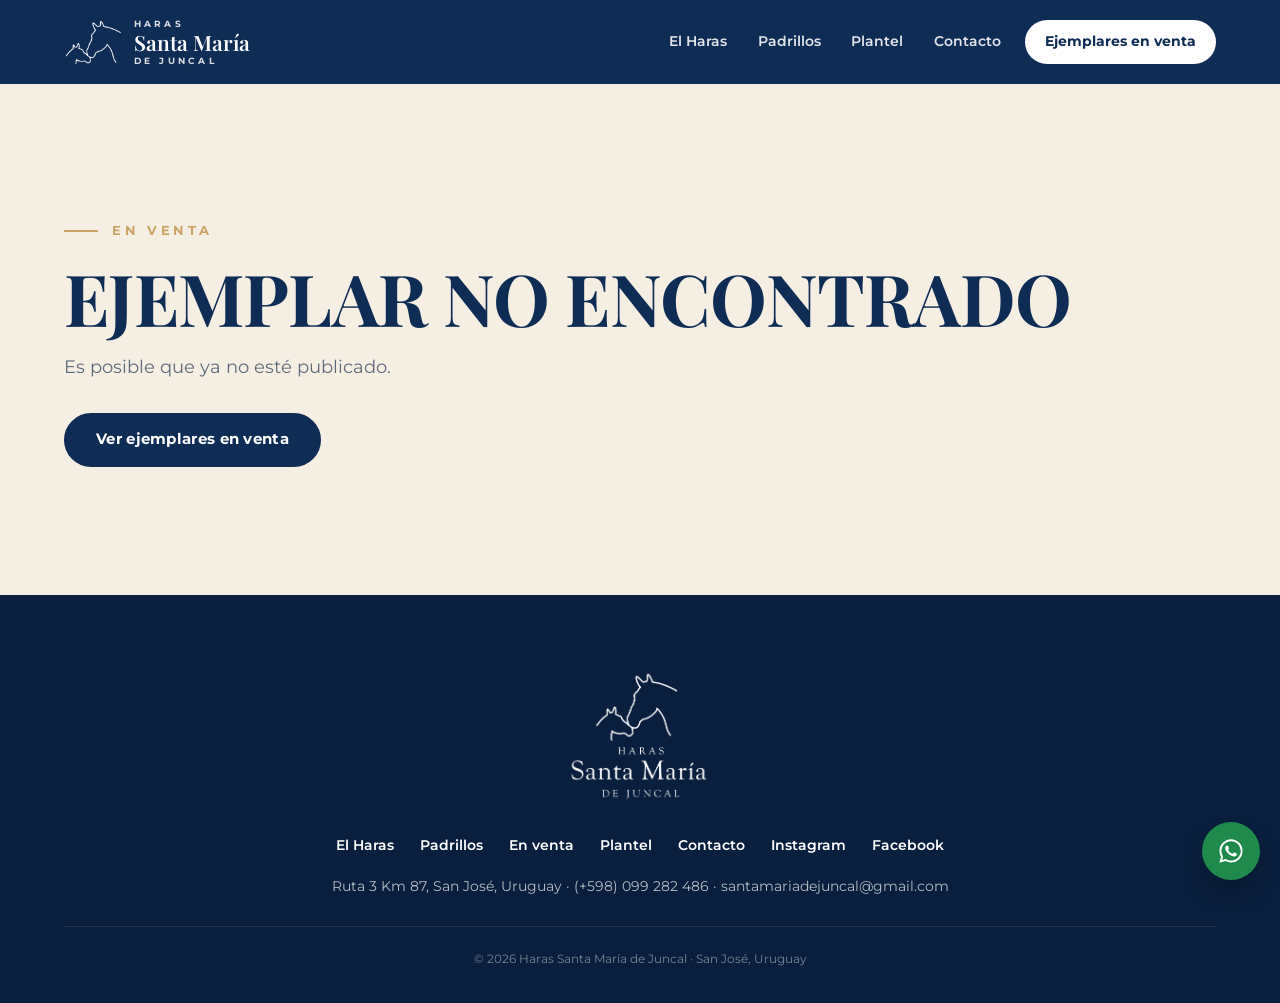
==== commit 2863d095: "Rediseño en estilo de la casa: bienvenida, video de fondo, azul dominante Co-Authored-By: Claude Opu" ====
--- a/ejemplar.html
+++ b/ejemplar.html
@@ -5,11 +5,11 @@
 <meta name="viewport" content="width=device-width, initial-scale=1, viewport-fit=cover">
 <title>Ejemplar en venta · Haras Santa María de Juncal</title>
 <meta name="description" content="Ficha de ejemplar en venta: fotos, video, genealogía e información del padre y la madre. Haras Santa María de Juncal, San José, Uruguay.">
-<meta name="theme-color" content="#f4f1ea">
+<meta name="theme-color" content="#0f2c55">
 <link rel="icon" type="image/png" href="img/marca-azul.png">
 <link rel="preconnect" href="https://fonts.googleapis.com">
 <link rel="preconnect" href="https://fonts.gstatic.com" crossorigin>
-<link href="https://fonts.googleapis.com/css2?family=EB+Garamond:ital,wght@0,400;0,500;0,600;1,400&display=swap" rel="stylesheet">
+<link href="https://fonts.googleapis.com/css2?family=Montserrat:wght@400;500;600;700;800&family=Playfair+Display:ital,wght@0,600;0,700;0,800;1,500;1,600&display=swap" rel="stylesheet">
 <link rel="stylesheet" href="css/estilos.css">
 </head>
 <body>
@@ -101,7 +101,7 @@
             (ped.p || ped.m ? '<p class="ficha-sangre">' + hijo + ' de <b>' + esc(ped.p || "—") + '</b> y ' + esc(ped.m || "—") + (ped.mp ? ', por ' + esc(ped.mp) : "") + '.</p>' : "") +
             '<div class="ficha-precio"><small>Precio</small><strong>' + (clase === "vendido" ? "Vendido" : precio || "A consultar") + '</strong></div>' +
             '<div class="ficha-acciones">' +
-              (clase !== "vendido" ? '<a class="boton ancho" target="_blank" rel="noopener" href="' + H.waLink(msj) + '">Consultar por WhatsApp</a>' : "") +
+              (clase !== "vendido" ? '<a class="boton whatsapp ancho" target="_blank" rel="noopener" href="' + H.waLink(msj) + '">' + H.ICONOS.whatsapp + 'Consultar por WhatsApp</a>' : "") +
               '<a class="enlace" href="#consulta">Dejar una consulta</a>' +
               '<button class="compartir" type="button" id="compartir">' + H.ICONOS.compartir + 'Compartir esta ficha</button>' +
             '</div>' +
@@ -129,7 +129,7 @@
       '</div></section>' +
 
       (e.info_padre || e.info_madre ?
-      '<section class="seccion blanca"><div class="contenedor columnas">' +
+      '<section class="seccion azul"><div class="contenedor columnas">' +
         '<span class="rotulo">Padre y madre</span>' +
         '<div class="dos-col">' +
           (ped.p || e.info_padre ? '<div class="progenitor"><h3 class="nombre">' + esc(ped.p || "—") + '</h3>' +
--- a/css/estilos.css
+++ b/css/estilos.css
@@ -1,377 +1,465 @@
 /* ===================================================================
    Haras Santa María de Juncal
-   Lenguaje gráfico: catálogo de remate de pura sangre.
-   Una sola familia tipográfica (EB Garamond), papel, tinta y filetes.
+   Azul Santa María + crema + dorado. Playfair Display + Montserrat.
    =================================================================== */
 
 :root {
-  --papel: #f4f1ea;
-  --papel-2: #ebe6db;
-  --blanco: #fbfaf6;
-  --tinta: #1c2833;
-  --texto: #2a2c2e;
-  --suave: #6e695f;
-  --linea: #d3cbbb;
-  --linea-fuerte: #a99f8c;
-  --bronce: #6f4e2e;
-  --verde: #3c5a3c;
-  --rojo: #8c3a2b;
-
-  --serif: "EB Garamond", Garamond, "Times New Roman", serif;
-  --sans: "EB Garamond", Garamond, "Times New Roman", serif;
-
-  --ancho: 1200px;
-  --gutter: clamp(20px, 4vw, 40px);
-  --sombra: 0 1px 0 rgba(0,0,0,.04);
+  --azul: #0f2c55;
+  --azul-2: #163a6b;
+  --azul-osc: #0a1f3d;
+  --crema: #f5efe3;
+  --crema-2: #ebe2d0;
+  --dorado: #c9a465;
+  --dorado-claro: #e3c995;
+  --blanco: #ffffff;
+
+  /* nombres que usa el panel */
+  --papel: var(--crema);
+  --papel-2: var(--crema-2);
+  --tinta: var(--azul);
+  --texto: #1f2a38;
+  --suave: #5f6b7a;
+  --linea: #d9cfbb;
+  --linea-fuerte: #b8ab92;
+  --bronce: #a8833f;
+  --verde: #2f6b45;
+  --rojo: #9b3a2c;
+
+  --display: "Playfair Display", Georgia, serif;
+  --serif: "Playfair Display", Georgia, serif;
+  --sans: "Montserrat", "Helvetica Neue", Arial, sans-serif;
+
+  --ancho: 1240px;
+  --gutter: clamp(20px, 4vw, 44px);
+  --radio: 22px;
+  --sombra: 0 24px 60px -28px rgba(10, 31, 61, .45);
+  --ease: cubic-bezier(.2, .8, .2, 1);
 }
 
 *, *::before, *::after { box-sizing: border-box; }
-html { -webkit-text-size-adjust: 100%; }
-body {
-  margin: 0;
-  background: var(--papel);
-  color: var(--texto);
-  font-family: var(--serif);
-  font-size: 20px;
-  line-height: 1.55;
-  font-variant-numeric: oldstyle-nums;
-  -webkit-font-smoothing: antialiased;
-  text-rendering: optimizeLegibility;
-}
+html { overflow-x: clip; -webkit-text-size-adjust: 100%; scroll-behavior: smooth; scroll-padding-top: 90px; }
+body { margin: 0; background: var(--crema); color: var(--texto); font-family: var(--sans); font-size: 17px; line-height: 1.65; -webkit-font-smoothing: antialiased; overflow-x: hidden; }
 img, video, iframe { display: block; max-width: 100%; }
 img { height: auto; }
 a { color: inherit; text-decoration: none; }
 button { font: inherit; color: inherit; cursor: pointer; }
-::selection { background: var(--tinta); color: var(--papel); }
-
-h1, h2, h3, h4 { font-family: var(--serif); font-weight: 400; color: var(--tinta); margin: 0; line-height: 1.12; }
-p { margin: 0 0 .9em; }
+::selection { background: var(--azul); color: #fff; }
+h1, h2, h3, h4 { font-family: var(--display); font-weight: 700; color: var(--azul); margin: 0; line-height: 1.05; }
+p { margin: 0 0 1em; }
 p:last-child { margin-bottom: 0; }
-
 .contenedor { width: 100%; max-width: var(--ancho); margin: 0 auto; padding: 0 var(--gutter); }
 .oculto { display: none !important; }
 .sr { position: absolute; width: 1px; height: 1px; overflow: hidden; clip: rect(0 0 0 0); white-space: nowrap; }
 
-/* Versalitas: el recurso tipográfico de los catálogos */
-.vers, .rotulo, .nav a, .meta, .boton, .enlace {
-  font-variant-caps: all-small-caps;
-  letter-spacing: .09em;
-}
-.rotulo { display: block; font-size: 21px; color: var(--suave); margin-bottom: 18px; }
-.nombre { text-transform: uppercase; letter-spacing: .045em; font-variant-numeric: lining-nums; }
-.nombre small { font-size: .62em; letter-spacing: .06em; color: var(--suave); vertical-align: .12em; margin-left: .25em; }
-
-/* ---------- Botones y enlaces ---------- */
+/* ---------- Tipografía de la casa ---------- */
+.rotulo {
+  display: inline-flex; align-items: center; gap: 14px;
+  font-family: var(--sans); font-size: 13px; font-weight: 700; letter-spacing: .28em; text-transform: uppercase;
+  color: var(--dorado); margin-bottom: 18px;
+}
+.rotulo::before { content: ""; width: 34px; height: 2px; background: currentColor; }
+.titulo { font-size: clamp(40px, 5.6vw, 72px); text-transform: uppercase; letter-spacing: -.01em; }
+.titulo em, .acento { font-style: italic; text-transform: none; color: var(--dorado); font-weight: 600; letter-spacing: 0; }
+.bajada { font-size: 18px; color: var(--suave); max-width: 600px; margin-top: 18px; }
+.nombre { text-transform: uppercase; letter-spacing: .01em; }
+.nombre small { white-space: nowrap; font-family: var(--sans); font-size: .36em; font-weight: 700; letter-spacing: .2em; color: var(--dorado); vertical-align: middle; margin-left: .4em; }
+.vers { font-family: var(--sans); font-size: 12px; font-weight: 700; letter-spacing: .24em; text-transform: uppercase; }
+
+/* ---------- Botones ---------- */
 .boton {
   display: inline-flex; align-items: center; justify-content: center; gap: 10px;
-  min-height: 50px; padding: 0 26px;
-  border: 1px solid var(--tinta); border-radius: 0;
-  background: var(--tinta); color: var(--papel);
-  font-size: 21px; line-height: 1;
-  transition: background .2s, color .2s, border-color .2s;
-}
-.boton:hover { background: #2c3c4a; border-color: #2c3c4a; }
+  min-height: 54px; padding: 0 30px; border-radius: 999px;
+  border: 2px solid var(--azul); background: var(--azul); color: #fff;
+  font-family: var(--sans); font-size: 15px; font-weight: 700; letter-spacing: .02em;
+  transition: transform .25s var(--ease), background .25s, color .25s, border-color .25s, box-shadow .25s;
+}
+.boton:hover { transform: translateY(-2px); box-shadow: 0 14px 30px -14px rgba(15, 44, 85, .6); }
 .boton svg { width: 18px; height: 18px; flex: none; }
-.boton.claro { background: transparent; color: var(--tinta); }
-.boton.claro:hover { background: var(--tinta); color: var(--papel); }
+.boton.claro { background: transparent; color: var(--azul); }
+.boton.claro:hover { background: var(--azul); color: #fff; }
+.boton.blanco { background: #fff; border-color: #fff; color: var(--azul); }
+.boton.contorno { background: transparent; border-color: rgba(255,255,255,.75); color: #fff; }
+.boton.contorno:hover { background: #fff; color: var(--azul); }
+.boton.dorado { background: var(--dorado); border-color: var(--dorado); color: var(--azul-osc); }
+.boton.whatsapp { background: #1f8a4c; border-color: #1f8a4c; }
 .boton.ancho { width: 100%; }
-.enlace {
-  display: inline-flex; align-items: baseline; gap: 8px;
-  font-size: 21px; color: var(--tinta);
-  border-bottom: 1px solid var(--linea-fuerte);
-  padding-bottom: 1px;
-  transition: border-color .2s, color .2s;
-}
-.enlace:hover { color: var(--bronce); border-color: var(--bronce); }
-.enlace svg { display: none; }
+.boton .flecha { transition: transform .25s var(--ease); }
+.boton:hover .flecha { transform: translateX(4px); }
+.enlace { display: inline-flex; align-items: center; gap: 10px; font-weight: 700; font-size: 15px; color: var(--azul); border-bottom: 2px solid var(--dorado); padding-bottom: 3px; transition: gap .25s var(--ease), color .2s; }
+.enlace:hover { gap: 16px; }
+.enlace svg { width: 16px; height: 16px; }
+.pildora { display: inline-flex; align-items: center; gap: 10px; padding: 8px 16px; border-radius: 999px; font-size: 12px; font-weight: 700; letter-spacing: .2em; text-transform: uppercase; background: rgba(255,255,255,.12); border: 1px solid rgba(255,255,255,.28); color: #fff; backdrop-filter: blur(6px); -webkit-backdrop-filter: blur(6px); }
+.pildora .punto { width: 7px; height: 7px; border-radius: 50%; background: var(--dorado); }
+
+/* ---------- Bienvenida ---------- */
+.bienvenida { position: fixed; inset: 0; z-index: 200; background: var(--azul); display: grid; place-items: center; transition: transform 1s var(--ease) .1s; }
+.bienvenida img { width: min(280px, 60vw); opacity: 0; transform: translateY(14px) scale(.96); animation: entra 1.1s var(--ease) .15s forwards; }
+.bienvenida .linea-carga { position: absolute; bottom: 18%; left: 50%; width: 120px; height: 2px; background: rgba(255,255,255,.18); transform: translateX(-50%); overflow: hidden; }
+.bienvenida .linea-carga::after { content: ""; position: absolute; inset: 0; background: var(--dorado); transform: scaleX(0); transform-origin: left; animation: carga 1.4s var(--ease) .2s forwards; }
+.bienvenida.fuera { transform: translateY(-100%); }
+@keyframes entra { to { opacity: 1; transform: none; } }
+@keyframes carga { to { transform: scaleX(1); } }
 
 /* ---------- Encabezado ---------- */
-.encabezado { background: var(--papel); border-bottom: 1px solid var(--linea); position: relative; z-index: 20; }
-.enc-grid { display: grid; grid-template-columns: 1fr auto 1fr; align-items: center; min-height: 128px; gap: 24px; }
-.nav { display: flex; gap: clamp(18px, 2.6vw, 38px); align-items: center; }
-.nav.der { justify-content: flex-end; }
-.nav a { font-size: 20px; color: var(--texto); padding: 6px 0; border-bottom: 1px solid transparent; transition: border-color .2s, color .2s; }
-.nav a:hover { border-color: var(--linea-fuerte); }
-.nav a.activo { border-color: var(--tinta); color: var(--tinta); }
-.marca { display: block; color: var(--tinta); }
-.marca img { height: 96px; width: auto; }
-.marca .marca-blanco { display: none; }
-.marca-texto { display: none; }
-.boton-menu { display: none; background: none; border: 0; padding: 10px 0; color: var(--tinta); font-size: 20px; font-variant-caps: all-small-caps; letter-spacing: .09em; }
+.encabezado { position: fixed; inset: 0 0 auto 0; z-index: 50; background: var(--azul); transition: background .35s, box-shadow .35s, padding .35s; }
+.encabezado.transparente { background: transparent; }
+.encabezado.transparente.con-fondo, .encabezado.con-fondo { background: rgba(15, 44, 85, .96); box-shadow: 0 10px 30px -18px rgba(0,0,0,.5); backdrop-filter: blur(10px); -webkit-backdrop-filter: blur(10px); }
+.enc-grid { display: flex; align-items: center; justify-content: space-between; min-height: 84px; gap: 24px; }
+.marca { display: flex; align-items: center; gap: 12px; color: #fff; order: 0; }
+.marca img { height: 44px; width: auto; }
+.marca-texto { display: flex; flex-direction: column; line-height: 1; color: #fff; }
+.marca-texto small, .marca-texto span { font-size: 9px; font-weight: 700; letter-spacing: .36em; text-transform: uppercase; opacity: .85; }
+.marca-texto strong { font-family: var(--display); font-size: 21px; font-weight: 600; margin: 4px 0 3px; }
+.nav { display: flex; align-items: center; gap: clamp(16px, 2.4vw, 34px); }
+.nav.izq { order: 1; margin-left: auto; }
+.nav.der { order: 2; }
+.nav a { font-size: 14px; font-weight: 600; color: rgba(255,255,255,.88); position: relative; padding: 6px 0; transition: color .2s; }
+.nav a::after { content: ""; position: absolute; left: 0; right: 0; bottom: 0; height: 2px; background: var(--dorado); transform: scaleX(0); transition: transform .3s var(--ease); }
+.nav a:hover, .nav a.activo { color: #fff; }
+.nav a:hover::after, .nav a.activo::after { transform: scaleX(1); }
+.nav a.cta { background: #fff; color: var(--azul); padding: 10px 20px; border-radius: 999px; font-weight: 700; }
+.nav a.cta::after { display: none; }
+.nav a.cta:hover { background: var(--dorado); color: var(--azul-osc); }
+.boton-menu { display: none; order: 3; background: rgba(255,255,255,.12); border: 1px solid rgba(255,255,255,.3); color: #fff; border-radius: 999px; padding: 10px 18px; font-size: 13px; font-weight: 700; letter-spacing: .14em; text-transform: uppercase; }
 .nav-movil { display: none; }
-
-@media (max-width: 900px) {
-  .enc-grid { min-height: 92px; }
-  .marca { grid-column: 2; }
-  .marca img { height: 64px; }
+body.con-encabezado { padding-top: 84px; }
+@media (max-width: 980px) {
   .nav.izq, .nav.der { display: none; }
-  .boton-menu { display: block; grid-column: 3; justify-self: end; }
-  .nav-movil {
-    position: fixed; inset: 0; z-index: 30; background: var(--papel);
-    display: flex; flex-direction: column; align-items: center; justify-content: center; gap: 4px;
-    opacity: 0; visibility: hidden; transition: opacity .25s, visibility .25s;
-  }
-  .nav-movil a { font-size: 30px; color: var(--tinta); padding: 8px; }
-  .nav-movil .cerrar-menu { position: absolute; top: 30px; right: var(--gutter); background: none; border: 0; font-size: 20px; font-variant-caps: all-small-caps; letter-spacing: .09em; color: var(--tinta); }
+  .boton-menu { display: block; }
+  .enc-grid { min-height: 72px; }
+  body.con-encabezado { padding-top: 72px; }
+  .marca img { height: 38px; }
+  .marca-texto strong { font-size: 19px; }
+  .nav-movil { position: fixed; inset: 0; z-index: 60; background: var(--azul); display: flex; flex-direction: column; align-items: center; justify-content: center; gap: 6px; opacity: 0; visibility: hidden; transition: opacity .3s, visibility .3s; }
+  .nav-movil a { font-family: var(--display); font-size: 34px; color: #fff; padding: 6px; }
+  .nav-movil a:hover { color: var(--dorado); }
+  .nav-movil .cerrar-menu { position: absolute; top: 18px; right: var(--gutter); background: rgba(255,255,255,.12); border: 1px solid rgba(255,255,255,.3); color: #fff; border-radius: 999px; padding: 10px 18px; font-size: 13px; font-weight: 700; letter-spacing: .14em; text-transform: uppercase; }
   body.menu-abierto { overflow: hidden; }
   body.menu-abierto .nav-movil { opacity: 1; visibility: visible; }
 }
 
-/* ---------- Portada: tríptico ---------- */
-.portada { padding: 28px 0 0; }
-.triptico { display: grid; grid-template-columns: repeat(3, minmax(0, 1fr)); gap: 10px; height: clamp(420px, calc(100vh - 250px), 760px); }
-.triptico figure { margin: 0; position: relative; overflow: hidden; background: var(--papel-2); }
-.triptico video, .triptico img { position: absolute; inset: 0; width: 100%; height: 100%; object-fit: cover; }
-.portada-pie { display: flex; justify-content: space-between; align-items: baseline; gap: 12px 40px; flex-wrap: wrap; padding: 22px 0 0; }
-.portada-pie .lema { font-size: clamp(23px, 2.3vw, 29px); color: var(--tinta); margin: 0; }
-.portada-pie .lema span { color: var(--suave); }
-.boton-film { background: none; border: 0; padding: 0; font-size: 21px; color: var(--tinta); border-bottom: 1px solid var(--linea-fuerte); font-variant-caps: all-small-caps; letter-spacing: .09em; }
-.boton-film:hover { color: var(--bronce); border-color: var(--bronce); }
+/* ---------- Portada con video de fondo ---------- */
+.portada { position: relative; min-height: 100svh; display: flex; align-items: center; justify-content: center; text-align: center; color: #fff; overflow: hidden; background: var(--azul-osc); }
+.portada video, .portada .poster { position: absolute; inset: 0; width: 100%; height: 100%; object-fit: cover; }
+.portada::after { content: ""; position: absolute; inset: 0; background:
+  linear-gradient(180deg, rgba(10,31,61,.55) 0%, rgba(15,44,85,.35) 40%, rgba(10,31,61,.85) 100%),
+  radial-gradient(ellipse at center, rgba(15,44,85,.15), rgba(10,31,61,.45)); }
+.portada-contenido { position: relative; z-index: 2; padding: 110px var(--gutter) 120px; max-width: 980px; }
+.portada-logo { width: clamp(110px, 11vw, 160px); margin: 0 auto 22px; filter: drop-shadow(0 6px 24px rgba(0,0,0,.35)); }
+.portada h1 { color: #fff; font-size: clamp(42px, 6.6vw, 92px); text-transform: uppercase; letter-spacing: -.01em; text-shadow: 0 4px 30px rgba(0,0,0,.3); }
+.portada h1 em { font-style: italic; text-transform: none; color: var(--dorado-claro); font-weight: 600; }
+.portada-bajada { font-size: clamp(16px, 1.5vw, 19px); color: rgba(255,255,255,.88); max-width: 620px; margin: 22px auto 34px; }
+.portada-acciones { display: flex; justify-content: center; flex-wrap: wrap; gap: 14px; }
+.portada .pildora { margin-bottom: 26px; }
+.portada-pie { position: absolute; z-index: 2; left: 0; right: 0; bottom: 30px; display: flex; justify-content: center; }
+.boton-film { display: inline-flex; align-items: center; gap: 12px; background: none; border: 0; color: #fff; font-size: 13px; font-weight: 700; letter-spacing: .2em; text-transform: uppercase; }
+.boton-film .play { width: 46px; height: 46px; border-radius: 50%; border: 2px solid rgba(255,255,255,.6); display: grid; place-items: center; transition: background .25s, border-color .25s; }
+.boton-film .play svg { width: 14px; height: 14px; margin-left: 2px; }
+.boton-film:hover .play { background: #fff; color: var(--azul); border-color: #fff; }
+.aparece { opacity: 0; transform: translateY(24px); animation: entra 1s var(--ease) forwards; }
+.aparece.d1 { animation-delay: .15s; } .aparece.d2 { animation-delay: .3s; } .aparece.d3 { animation-delay: .45s; } .aparece.d4 { animation-delay: .6s; }
+body.esperando .aparece { animation-play-state: paused; }
 @media (max-width: 760px) {
-  .portada { padding-top: 0; }
-  .portada > .contenedor { padding: 0; }
-  .triptico { grid-template-columns: 1fr; height: 64svh; gap: 0; }
-  .triptico figure:not(.principal) { display: none; }
-  .portada-pie { padding: 18px var(--gutter) 0; flex-direction: column; gap: 10px; }
-}
+  .portada .pildora, .portada .boton.contorno, .portada-pie { display: none; }
+  .portada-contenido { padding: 100px 22px 70px; }
+  .portada-logo { width: 104px; margin-bottom: 18px; }
+  .portada h1 { font-size: clamp(34px, 10vw, 44px); }
+  .portada-bajada { font-size: 15.5px; margin: 16px auto 26px; }
+}
+
+/* ---------- Cinta que corre ---------- */
+.cinta { background: var(--dorado); color: var(--azul-osc); overflow: hidden; white-space: nowrap; padding: 16px 0; transform: rotate(-1.2deg); margin: -14px -20px 0; position: relative; z-index: 3; box-shadow: 0 10px 30px -18px rgba(0,0,0,.4); }
+.cinta-pista { display: inline-flex; gap: 34px; animation: correr 38s linear infinite; padding-left: 34px; }
+.cinta span { font-family: var(--display); font-size: clamp(18px, 2vw, 24px); font-weight: 700; text-transform: uppercase; letter-spacing: .04em; }
+.cinta i { font-style: normal; opacity: .7; }
+@keyframes correr { to { transform: translateX(-50%); } }
 
 /* ---------- Secciones ---------- */
-.seccion { padding: clamp(72px, 9vw, 120px) 0; }
-.seccion + .seccion { border-top: 1px solid var(--linea); }
-.seccion.blanca { background: var(--blanco); }
-.titulo { font-size: clamp(36px, 4.2vw, 50px); }
-.bajada { font-size: 21px; color: var(--suave); max-width: 640px; margin-top: 14px; }
-.cabeza-seccion { display: flex; justify-content: space-between; align-items: flex-end; gap: 18px 24px; flex-wrap: wrap; margin-bottom: clamp(36px, 5vw, 56px); }
-
-/* Rótulo a la izquierda, texto a la derecha (como un catálogo) */
-.columnas { display: grid; grid-template-columns: 240px minmax(0, 1fr); gap: 24px 60px; }
-.columnas > .rotulo { padding-top: 8px; }
-.texto-intro { max-width: 720px; }
-.texto-intro .entrada { font-size: clamp(25px, 2.5vw, 30px); line-height: 1.38; color: var(--tinta); margin-bottom: 26px; }
-@media (max-width: 800px) { .columnas { grid-template-columns: 1fr; } .columnas > .rotulo { padding-top: 0; margin-bottom: 0; } }
-
-/* Foto a todo el ancho con epígrafe */
-.foto-ancha { margin: 0; }
-.foto-ancha img { width: 100%; max-height: 640px; object-fit: cover; }
-.epigrafe { font-style: italic; font-size: 17px; color: var(--suave); margin-top: 10px; }
-.foto-ancha .epigrafe { padding: 0 var(--gutter); max-width: var(--ancho); margin: 10px auto 0; }
-
-/* ---------- Padrillos (formato catálogo) ---------- */
-.padrillo { display: grid; grid-template-columns: minmax(0, 1.05fr) minmax(0, 1fr); gap: clamp(32px, 5vw, 72px); align-items: start; }
-.padrillo + .padrillo { margin-top: clamp(64px, 8vw, 100px); padding-top: clamp(64px, 8vw, 100px); border-top: 1px solid var(--linea); }
-.padrillo figure { margin: 0; }
-.padrillo figure img { width: 100%; aspect-ratio: 3 / 2; object-fit: cover; }
-.padrillo h3 { font-size: clamp(32px, 3.4vw, 42px); }
-.padrillo .linea-sangre { font-size: 22px; font-style: italic; color: var(--suave); margin: 8px 0 22px; }
-.padrillo .nota { font-size: 20px; margin-bottom: 22px; }
-.estado-padrillo { display: block; font-size: 20px; color: var(--bronce); margin-bottom: 8px; }
-@media (max-width: 860px) { .padrillo { grid-template-columns: 1fr; } }
-
-/* Filas con puntos guía */
-.datos { list-style: none; margin: 0 0 26px; padding: 0; }
-.datos li { display: flex; align-items: baseline; gap: 10px; padding: 5px 0; font-size: 19px; }
-.datos li .k { font-variant-caps: all-small-caps; letter-spacing: .08em; color: var(--suave); white-space: nowrap; }
-.datos li .puntos { flex: 1; border-bottom: 1px dotted var(--linea-fuerte); transform: translateY(-5px); min-width: 16px; }
-.datos li .v { text-align: right; color: var(--tinta); }
-
-/* ---------- Ejemplares en venta ---------- */
-.grilla-venta { display: grid; grid-template-columns: repeat(3, minmax(0, 1fr)); gap: 56px 36px; }
-@media (max-width: 980px) { .grilla-venta { grid-template-columns: repeat(2, minmax(0, 1fr)); } }
+.seccion { padding: clamp(80px, 10vw, 140px) 0; position: relative; }
+.seccion.azul { background: var(--azul); color: rgba(255,255,255,.82); }
+.seccion.azul h2, .seccion.azul h3 { color: #fff; }
+.seccion.azul .bajada { color: rgba(255,255,255,.7); }
+.seccion.azul .enlace { color: #fff; }
+.seccion.blanca { background: #fff; }
+.seccion.crema-2 { background: var(--crema-2); }
+.cabeza-seccion { display: flex; justify-content: space-between; align-items: flex-end; gap: 20px 40px; flex-wrap: wrap; margin-bottom: clamp(40px, 6vw, 64px); }
+
+/* El Haras */
+.haras-grid { display: grid; grid-template-columns: minmax(0, 1fr) minmax(0, 1fr); gap: clamp(40px, 6vw, 90px); align-items: center; }
+.haras-texto .entrada { font-family: var(--display); font-size: clamp(22px, 2.2vw, 28px); line-height: 1.4; color: var(--azul); margin: 26px 0 20px; }
+.haras-fotos { position: relative; aspect-ratio: 1 / 1.05; }
+.haras-fotos img { position: absolute; object-fit: cover; border-radius: var(--radio); box-shadow: var(--sombra); }
+.haras-fotos .f1 { left: 0; top: 0; width: 64%; height: 82%; }
+.haras-fotos .f2 { right: 0; bottom: 0; width: 54%; height: 54%; border: 8px solid var(--crema); }
+.haras-fotos .sello { position: absolute; right: 4%; top: 6%; width: 128px; height: 128px; border-radius: 50%; background: var(--azul); color: #fff; display: grid; place-items: center; text-align: center; font-family: var(--display); font-style: italic; font-size: 17px; line-height: 1.2; box-shadow: var(--sombra); }
+.haras-fotos .sello b { display: block; font-style: normal; font-family: var(--sans); font-size: 10px; letter-spacing: .24em; color: var(--dorado-claro); margin-top: 4px; }
+.cifras { display: grid; grid-template-columns: repeat(4, minmax(0, 1fr)); gap: 16px; margin-top: clamp(56px, 8vw, 90px); }
+.cifra { background: #fff; border-radius: var(--radio); padding: 26px 22px; box-shadow: 0 1px 0 var(--linea); }
+.cifra strong { display: block; font-family: var(--display); font-size: clamp(36px, 3.6vw, 50px); color: var(--azul); line-height: 1; }
+.cifra span { display: block; margin-top: 8px; font-size: 13px; font-weight: 600; color: var(--suave); }
+@media (max-width: 900px) { .haras-grid { grid-template-columns: 1fr; } .cifras { grid-template-columns: 1fr 1fr; } .haras-fotos { max-width: 520px; width: 100%; margin: 0 auto; } }
+
+/* Foto ancha con epígrafe */
+.foto-ancha { margin: 0; position: relative; }
+.foto-ancha img { width: 100%; max-height: 600px; object-fit: cover; }
+.epigrafe { font-size: 13px; color: var(--suave); margin-top: 10px; font-style: italic; }
+
+/* ---------- Tarjetas de venta ---------- */
+.grilla-venta { display: grid; grid-template-columns: repeat(3, minmax(0, 1fr)); gap: 28px; }
+@media (max-width: 980px) { .grilla-venta { grid-template-columns: 1fr 1fr; } }
 @media (max-width: 620px) { .grilla-venta { grid-template-columns: 1fr; } }
-.tarjeta { display: block; }
-.tarjeta-foto { position: relative; aspect-ratio: 4 / 3; overflow: hidden; background: var(--papel-2); }
-.tarjeta-foto img { width: 100%; height: 100%; object-fit: cover; transition: opacity .3s; }
-.tarjeta:hover .tarjeta-foto img { opacity: .88; }
-.tarjeta-cuerpo { padding-top: 14px; }
-.tarjeta .meta { font-size: 18px; color: var(--suave); display: block; }
-.tarjeta .meta .marca-estado { color: var(--bronce); }
-.tarjeta h3 { font-size: 26px; margin: 2px 0 4px; }
-.tarjeta-sangre { font-size: 19px; font-style: italic; }
-.tarjeta-pie { display: flex; justify-content: space-between; align-items: baseline; margin-top: 12px; padding-top: 10px; border-top: 1px solid var(--linea); font-size: 19px; }
-.tarjeta-pie .precio { color: var(--tinta); font-variant-numeric: lining-nums; }
-.tarjeta-pie .precio i { color: var(--suave); }
-.tarjeta-pie .ver { font-variant-caps: all-small-caps; letter-spacing: .09em; color: var(--tinta); }
-.tarjeta:hover .tarjeta-pie .ver { color: var(--bronce); }
-.tarjeta.vendida .tarjeta-foto img { filter: grayscale(1); opacity: .75; }
-
-.proximamente { border-top: 1px solid var(--linea); border-bottom: 1px solid var(--linea); padding: 40px 0; }
-.proximamente h3 { font-size: 30px; margin-bottom: 10px; }
-.proximamente p { color: var(--suave); max-width: 640px; }
-.proximamente .acciones { display: flex; flex-wrap: wrap; gap: 14px 28px; align-items: center; margin-top: 22px; }
-
-.filtros { display: flex; flex-wrap: wrap; justify-content: space-between; align-items: baseline; gap: 14px; margin-bottom: 40px; padding-bottom: 12px; border-bottom: 1px solid var(--linea); }
-.chips { display: flex; flex-wrap: wrap; gap: 6px 26px; }
-.chip { background: none; border: 0; border-bottom: 1px solid transparent; padding: 4px 0; font-size: 21px; color: var(--suave); font-variant-caps: all-small-caps; letter-spacing: .09em; }
-.chip:hover { color: var(--tinta); }
-.chip.activo { color: var(--tinta); border-color: var(--tinta); }
-.contador { font-style: italic; color: var(--suave); font-size: 19px; }
+.tarjeta { display: flex; flex-direction: column; background: #fff; border-radius: var(--radio); overflow: hidden; box-shadow: 0 1px 0 var(--linea); transition: transform .35s var(--ease), box-shadow .35s var(--ease); }
+.tarjeta:hover { transform: translateY(-6px); box-shadow: var(--sombra); }
+.tarjeta-foto { position: relative; aspect-ratio: 4 / 3.2; overflow: hidden; background: var(--crema-2); }
+.tarjeta-foto img { width: 100%; height: 100%; object-fit: cover; transition: transform .9s var(--ease); }
+.tarjeta:hover .tarjeta-foto img { transform: scale(1.05); }
+.etiqueta { position: absolute; left: 14px; top: 14px; z-index: 2; padding: 7px 13px; border-radius: 999px; background: #fff; color: var(--azul); font-size: 11px; font-weight: 800; letter-spacing: .16em; text-transform: uppercase; }
+.etiqueta.reservado { background: var(--dorado); color: var(--azul-osc); }
+.etiqueta.vendido { background: var(--rojo); color: #fff; }
+.etiqueta.ejemplo { left: auto; right: 14px; background: var(--azul); color: #fff; }
+.tarjeta-cuerpo { padding: 22px 24px 24px; display: flex; flex-direction: column; flex: 1; }
+.tarjeta .meta { font-size: 12px; font-weight: 700; letter-spacing: .16em; text-transform: uppercase; color: var(--dorado); }
+.tarjeta h3 { font-size: 28px; margin: 8px 0 8px; text-transform: uppercase; }
+.tarjeta-sangre { font-family: var(--display); font-style: italic; font-size: 17px; color: var(--suave); }
+.tarjeta-pie { display: flex; justify-content: space-between; align-items: center; margin-top: auto; padding-top: 20px; }
+.precio { font-family: var(--display); font-size: 22px; font-weight: 700; color: var(--azul); }
+.precio i { font-family: var(--sans); font-style: normal; font-size: 13px; font-weight: 600; color: var(--suave); }
+.ver { display: inline-flex; align-items: center; gap: 8px; background: var(--azul); color: #fff; border-radius: 999px; padding: 10px 18px; font-size: 13px; font-weight: 700; }
+.tarjeta.vendida .tarjeta-foto img { filter: grayscale(1); opacity: .8; }
+
+.proximamente { background: var(--azul); color: rgba(255,255,255,.82); border-radius: 28px; padding: clamp(36px, 6vw, 70px); display: grid; grid-template-columns: minmax(0, 1.2fr) minmax(0, .8fr); gap: 30px; align-items: center; overflow: hidden; position: relative; }
+.proximamente h3 { color: #fff; font-size: clamp(30px, 3.6vw, 46px); text-transform: uppercase; }
+.proximamente h3 em { color: var(--dorado-claro); font-style: italic; text-transform: none; }
+.proximamente p { margin-top: 14px; max-width: 520px; }
+.proximamente .acciones { display: flex; flex-wrap: wrap; gap: 12px; justify-content: flex-end; }
+@media (max-width: 800px) { .proximamente { grid-template-columns: 1fr; } .proximamente .acciones { justify-content: flex-start; } }
+
+.filtros { display: flex; flex-wrap: wrap; justify-content: space-between; align-items: center; gap: 14px; margin-bottom: 36px; }
+.chips { display: flex; flex-wrap: wrap; gap: 8px; }
+.chip { background: #fff; border: 1px solid var(--linea); border-radius: 999px; padding: 10px 20px; font-size: 14px; font-weight: 700; color: var(--azul); transition: all .2s; }
+.chip:hover { border-color: var(--azul); }
+.chip.activo { background: var(--azul); border-color: var(--azul); color: #fff; }
+.contador { font-family: var(--display); font-style: italic; color: var(--suave); font-size: 18px; }
+
+/* ---------- Padrillos ---------- */
+.padrillo { display: grid; grid-template-columns: minmax(0, 1.1fr) minmax(0, .9fr); gap: clamp(36px, 6vw, 80px); align-items: center; }
+.padrillo + .padrillo { margin-top: clamp(70px, 9vw, 120px); }
+.padrillo.invertido figure { order: 2; }
+.padrillo figure { margin: 0; position: relative; }
+.padrillo figure img { width: 100%; aspect-ratio: 3 / 2; object-fit: cover; border-radius: var(--radio); box-shadow: 0 30px 70px -30px rgba(0,0,0,.6); }
+.padrillo figure figcaption { font-size: 12px; color: rgba(255,255,255,.55); margin-top: 10px; }
+.padrillo h3 { font-size: clamp(40px, 4.6vw, 64px); text-transform: uppercase; }
+.estado-padrillo { display: inline-block; padding: 7px 14px; border-radius: 999px; background: var(--dorado); color: var(--azul-osc); font-size: 11px; font-weight: 800; letter-spacing: .18em; text-transform: uppercase; margin-bottom: 18px; }
+.estado-padrillo.memoria { background: transparent; border: 1px solid rgba(255,255,255,.4); color: rgba(255,255,255,.85); }
+.padrillo .linea-sangre { font-family: var(--display); font-style: italic; font-size: 21px; color: var(--dorado-claro); margin: 10px 0 18px; }
+.padrillo .nota { margin-bottom: 24px; }
+.datos { list-style: none; padding: 0; margin: 0 0 30px; }
+.datos li { display: flex; justify-content: space-between; gap: 18px; padding: 13px 0; border-bottom: 1px solid var(--linea); font-size: 15px; }
+.datos li .k { font-size: 12px; font-weight: 700; letter-spacing: .16em; text-transform: uppercase; color: var(--suave); padding-top: 2px; white-space: nowrap; }
+.datos li .v { text-align: right; font-weight: 600; color: var(--azul); }
+.datos li .puntos { display: none; }
+.seccion.azul .datos li { border-color: rgba(255,255,255,.14); }
+.seccion.azul .datos li .k { color: rgba(255,255,255,.55); }
+.seccion.azul .datos li .v { color: #fff; }
+@media (max-width: 900px) { .padrillo { grid-template-columns: 1fr; } .padrillo.invertido figure { order: 0; } }
+
+/* ---------- Film ---------- */
+.film-banda { position: relative; overflow: hidden; border-radius: 28px; min-height: 460px; display: flex; align-items: flex-end; color: #fff; background: var(--azul-osc); }
+.film-banda video { position: absolute; inset: 0; width: 100%; height: 100%; object-fit: cover; opacity: .75; }
+.film-banda::after { content: ""; position: absolute; inset: 0; background: linear-gradient(90deg, rgba(10,31,61,.9), rgba(10,31,61,.2) 70%); }
+.film-banda .contenido { position: relative; z-index: 2; padding: clamp(32px, 5vw, 64px); max-width: 620px; }
+.film-banda h2 { color: #fff; font-size: clamp(36px, 4.6vw, 62px); text-transform: uppercase; }
+.film-banda h2 em { color: var(--dorado-claro); font-style: italic; text-transform: none; font-weight: 600; }
+.film-banda p { color: rgba(255,255,255,.85); margin: 16px 0 26px; }
 
 /* ---------- Crónica ---------- */
-.cronica { list-style: none; margin: 0; padding: 0; border-top: 1px solid var(--linea); }
-.cronica li { display: grid; grid-template-columns: 240px minmax(0, 1fr); gap: 4px 60px; padding: 20px 0; border-bottom: 1px solid var(--linea); }
-.cronica .fecha { font-variant-caps: all-small-caps; letter-spacing: .09em; color: var(--suave); font-size: 20px; padding-top: 2px; }
-.cronica h3 { font-size: 25px; margin-bottom: 4px; }
-.cronica p { font-size: 19px; max-width: 700px; }
-@media (max-width: 800px) { .cronica li { grid-template-columns: 1fr; } }
-.par-fotos { display: grid; grid-template-columns: 1fr 1fr; gap: 20px; margin-bottom: 48px; }
-.par-fotos figure { margin: 0; }
-.par-fotos img { width: 100%; aspect-ratio: 3 / 2; object-fit: cover; }
-@media (max-width: 700px) { .par-fotos { grid-template-columns: 1fr; } }
+.cronica { list-style: none; margin: 0; padding: 0; display: grid; grid-template-columns: repeat(3, minmax(0, 1fr)); gap: 20px; }
+.cronica li { background: #fff; border-radius: var(--radio); padding: 28px 26px; box-shadow: 0 1px 0 var(--linea); display: flex; flex-direction: column; gap: 6px; }
+.cronica .fecha { display: inline-block; align-self: flex-start; padding: 6px 12px; border-radius: 999px; background: var(--crema); color: var(--azul); font-size: 11px; font-weight: 800; letter-spacing: .16em; text-transform: uppercase; margin-bottom: 8px; }
+.cronica h3 { font-size: 24px; }
+.cronica p { font-size: 15px; color: var(--suave); }
+.cronica li.con-foto { padding: 0; overflow: hidden; }
+.cronica li.con-foto img { width: 100%; aspect-ratio: 16 / 10; object-fit: cover; }
+.cronica li.con-foto > div { padding: 22px 26px 28px; }
+@media (max-width: 980px) { .cronica { grid-template-columns: 1fr 1fr; } }
+@media (max-width: 640px) { .cronica { grid-template-columns: 1fr; } }
+.par-fotos { display: none; }
 
 /* ---------- Galería ---------- */
-.galeria { display: grid; grid-template-columns: repeat(3, minmax(0, 1fr)); gap: 10px; }
-.galeria figure { margin: 0; aspect-ratio: 4 / 5; overflow: hidden; cursor: zoom-in; background: var(--papel-2); }
-.galeria img { width: 100%; height: 100%; object-fit: cover; }
-@media (max-width: 700px) { .galeria { grid-template-columns: 1fr 1fr; gap: 6px; } }
+.galeria { display: grid; grid-template-columns: repeat(4, minmax(0, 1fr)); grid-auto-rows: 210px; gap: 14px; grid-auto-flow: dense; }
+.galeria figure { margin: 0; overflow: hidden; border-radius: 18px; cursor: zoom-in; background: var(--crema-2); }
+.galeria figure:nth-child(1) { grid-row: span 2; }
+.galeria figure:nth-child(4) { grid-column: span 2; }
+.galeria figure:nth-child(6) { grid-row: span 2; }
+.galeria figure:nth-child(8) { grid-column: span 2; }
+.galeria img { width: 100%; height: 100%; object-fit: cover; transition: transform .9s var(--ease); }
+.galeria figure:hover img { transform: scale(1.06); }
+@media (max-width: 760px) { .galeria { grid-template-columns: 1fr 1fr; grid-auto-rows: 170px; gap: 10px; } .galeria figure:nth-child(4), .galeria figure:nth-child(8) { grid-column: span 2; } }
 
 /* ---------- Contacto ---------- */
-.contacto-grid { display: grid; grid-template-columns: minmax(0, 1fr) minmax(0, 1fr); gap: clamp(40px, 6vw, 80px); }
-@media (max-width: 860px) { .contacto-grid { grid-template-columns: 1fr; } }
-.datos-contacto { list-style: none; padding: 0; margin: 0 0 30px; }
-.datos-contacto li { padding: 12px 0; border-bottom: 1px solid var(--linea); }
-.datos-contacto li:first-child { border-top: 1px solid var(--linea); }
-.datos-contacto small { display: block; font-variant-caps: all-small-caps; letter-spacing: .09em; color: var(--suave); font-size: 18px; }
-.datos-contacto a, .datos-contacto span { font-size: 22px; color: var(--tinta); }
-.datos-contacto a:hover { color: var(--bronce); }
-.mapa { aspect-ratio: 4 / 3; border: 1px solid var(--linea); filter: grayscale(.6) sepia(.15); }
+.contacto-grid { display: grid; grid-template-columns: minmax(0, .95fr) minmax(0, 1.05fr); gap: clamp(36px, 6vw, 80px); align-items: start; }
+@media (max-width: 900px) { .contacto-grid { grid-template-columns: 1fr; } }
+.contacto-grid > *, .datos-contacto li > div { min-width: 0; }
+.datos-contacto a { overflow-wrap: anywhere; }
+.datos-contacto { list-style: none; padding: 0; margin: 30px 0; display: grid; gap: 12px; }
+.datos-contacto li { display: flex; gap: 16px; align-items: center; background: rgba(255,255,255,.07); border: 1px solid rgba(255,255,255,.14); border-radius: 18px; padding: 16px 18px; }
+.datos-contacto .ico { width: 44px; height: 44px; border-radius: 50%; background: var(--dorado); color: var(--azul-osc); display: grid; place-items: center; flex: none; }
+.datos-contacto .ico svg { width: 20px; height: 20px; }
+.datos-contacto small { display: block; font-size: 11px; font-weight: 700; letter-spacing: .18em; text-transform: uppercase; color: rgba(255,255,255,.55); }
+.datos-contacto a, .datos-contacto span { color: #fff; font-weight: 600; font-size: 16px; }
+.mapa { border-radius: var(--radio); overflow: hidden; aspect-ratio: 16 / 10; }
 .mapa iframe { width: 100%; height: 100%; border: 0; }
-
-.formulario h3 { font-size: 30px; margin-bottom: 6px; }
-.formulario > p { color: var(--suave); }
-.campos { display: grid; grid-template-columns: 1fr 1fr; gap: 18px 24px; margin: 24px 0; }
-.campo { display: flex; flex-direction: column; gap: 2px; }
+.formulario { background: #fff; color: var(--texto); border-radius: 28px; padding: clamp(28px, 4vw, 48px); box-shadow: var(--sombra); }
+.formulario h3 { font-size: 34px; text-transform: uppercase; }
+.formulario > p { color: var(--suave); margin-top: 8px; }
+.campos { display: grid; grid-template-columns: 1fr 1fr; gap: 16px; margin: 26px 0 22px; }
+.campo { display: flex; flex-direction: column; gap: 6px; }
 .campo.completo { grid-column: 1 / -1; }
-.campo label { font-variant-caps: all-small-caps; letter-spacing: .09em; font-size: 18px; color: var(--suave); }
-.campo input, .campo textarea, .campo select {
-  font: inherit; font-size: 20px; color: var(--tinta);
-  background: transparent; border: 0; border-bottom: 1px solid var(--linea-fuerte); border-radius: 0;
-  padding: 6px 0 8px; width: 100%;
-}
-.campo textarea { min-height: 110px; resize: vertical; }
-.campo input:focus, .campo textarea:focus { outline: none; border-color: var(--tinta); }
-.formulario .nota { font-size: 17px; color: var(--suave); font-style: italic; margin-top: 12px; }
-.mensaje-ok { display: none; margin-top: 16px; padding-top: 12px; border-top: 1px solid var(--verde); color: var(--verde); font-style: italic; }
+.campo label { font-size: 12px; font-weight: 700; letter-spacing: .14em; text-transform: uppercase; color: var(--suave); }
+.campo input, .campo textarea, .campo select { font: inherit; font-size: 16px; color: var(--azul); background: var(--crema); border: 2px solid transparent; border-radius: 14px; padding: 14px 16px; width: 100%; transition: border-color .2s, background .2s; }
+.campo textarea { min-height: 120px; resize: vertical; }
+.campo input:focus, .campo textarea:focus { outline: none; border-color: var(--azul); background: #fff; }
+.formulario .nota { font-size: 13px; color: var(--suave); margin-top: 12px; }
+.mensaje-ok { display: none; margin-top: 16px; padding: 14px 16px; border-radius: 14px; background: #e6f1ea; color: var(--verde); font-weight: 600; }
 .mensaje-ok.visible { display: block; }
 @media (max-width: 560px) { .campos { grid-template-columns: 1fr; } }
 
 /* ---------- Pie ---------- */
-.pie { background: var(--papel-2); border-top: 1px solid var(--linea); padding: 56px 0 32px; text-align: center; }
-.pie-logo { width: 116px; margin: 0 auto 22px; }
-.pie-links { display: flex; justify-content: center; flex-wrap: wrap; gap: 4px 28px; margin-bottom: 16px; }
-.pie-links a { font-variant-caps: all-small-caps; letter-spacing: .09em; font-size: 19px; }
-.pie-links a:hover { color: var(--bronce); }
-.pie-datos { font-size: 18px; color: var(--suave); }
-.pie-datos a:hover { color: var(--tinta); }
-.pie-legal { margin-top: 24px; font-size: 16px; color: var(--suave); font-style: italic; }
+.pie { background: var(--azul-osc); color: rgba(255,255,255,.7); padding: 70px 0 34px; text-align: center; }
+.pie-logo { width: 150px; margin: 0 auto 26px; }
+.pie-links { display: flex; justify-content: center; flex-wrap: wrap; gap: 8px 26px; margin-bottom: 18px; }
+.pie-links a { font-size: 14px; font-weight: 600; color: #fff; }
+.pie-links a:hover { color: var(--dorado); }
+.pie-datos { font-size: 14px; }
+.pie-datos a:hover { color: #fff; }
+.pie-legal { margin-top: 28px; padding-top: 22px; border-top: 1px solid rgba(255,255,255,.1); font-size: 12px; color: rgba(255,255,255,.45); }
+
+/* WhatsApp flotante */
+.wa-flotante { position: fixed; right: 20px; bottom: 20px; z-index: 40; width: 58px; height: 58px; border-radius: 50%; background: #1f8a4c; color: #fff; display: grid; place-items: center; box-shadow: 0 14px 30px -10px rgba(0,0,0,.45); transition: transform .25s var(--ease); }
+.wa-flotante:hover { transform: scale(1.07); }
+.wa-flotante svg { width: 28px; height: 28px; }
 
 /* ---------- Cabecera de páginas internas ---------- */
-.cabecera-pagina { padding: clamp(48px, 7vw, 80px) 0 clamp(34px, 5vw, 52px); border-bottom: 1px solid var(--linea); }
-.cabecera-pagina h1 { font-size: clamp(42px, 5.2vw, 62px); }
-.cabecera-pagina p { font-size: 21px; color: var(--suave); max-width: 680px; margin-top: 14px; }
+.cabecera-pagina { background: var(--azul); color: rgba(255,255,255,.82); padding: clamp(60px, 8vw, 110px) 0 clamp(60px, 8vw, 100px); position: relative; overflow: hidden; }
+.cabecera-pagina::after { content: ""; position: absolute; right: -60px; bottom: -80px; width: 420px; height: 400px; background: url("../img/logo-blanco.png") center / contain no-repeat; opacity: .06; }
+.cabecera-pagina h1 { color: #fff; font-size: clamp(44px, 6.4vw, 86px); text-transform: uppercase; }
+.cabecera-pagina h1 em { color: var(--dorado-claro); font-style: italic; text-transform: none; font-weight: 600; }
+.cabecera-pagina p { font-size: 18px; max-width: 620px; margin-top: 18px; }
 
 /* ---------- Ficha del ejemplar ---------- */
-.ficha-top { padding: 30px 0 clamp(56px, 7vw, 90px); }
-.migas { font-variant-caps: all-small-caps; letter-spacing: .09em; font-size: 18px; color: var(--suave); margin-bottom: 24px; display: flex; gap: 10px; flex-wrap: wrap; }
-.migas a:hover { color: var(--tinta); }
-.ficha-grid { display: grid; grid-template-columns: minmax(0, 1.3fr) minmax(0, .7fr); gap: clamp(30px, 5vw, 64px); align-items: start; }
+.ficha-top { padding: 40px 0 clamp(60px, 8vw, 100px); }
+.migas { font-size: 12px; font-weight: 700; letter-spacing: .16em; text-transform: uppercase; color: var(--suave); margin-bottom: 26px; display: flex; gap: 10px; flex-wrap: wrap; }
+.migas a:hover { color: var(--azul); }
+.ficha-grid { display: grid; grid-template-columns: minmax(0, 1.25fr) minmax(0, .75fr); gap: clamp(30px, 5vw, 60px); align-items: start; }
 @media (max-width: 960px) { .ficha-grid { grid-template-columns: 1fr; } }
-.visor { position: relative; aspect-ratio: 4 / 3; background: #1b1b1b; overflow: hidden; }
+.visor { position: relative; aspect-ratio: 4 / 3; background: var(--azul-osc); overflow: hidden; border-radius: var(--radio); }
 .visor img, .visor video, .visor iframe { position: absolute; inset: 0; width: 100%; height: 100%; object-fit: cover; border: 0; }
 .visor video.vertical { object-fit: contain; }
-.visor-flecha { position: absolute; top: 50%; transform: translateY(-50%); z-index: 3; width: 44px; height: 44px; border: 0; background: rgba(244,241,234,.9); color: var(--tinta); display: grid; place-items: center; }
+.visor-flecha { position: absolute; top: 50%; transform: translateY(-50%); z-index: 3; width: 48px; height: 48px; border-radius: 50%; border: 0; background: #fff; color: var(--azul); display: grid; place-items: center; box-shadow: 0 8px 20px -8px rgba(0,0,0,.4); }
 .visor-flecha svg { width: 18px; height: 18px; }
-.visor-flecha.izq { left: 12px; }
-.visor-flecha.der { right: 12px; }
-.visor-contador { position: absolute; right: 12px; bottom: 12px; z-index: 3; background: rgba(244,241,234,.9); color: var(--tinta); font-size: 16px; padding: 2px 10px; font-variant-numeric: lining-nums; }
-.miniaturas { display: grid; grid-template-columns: repeat(auto-fill, minmax(86px, 1fr)); gap: 8px; margin-top: 8px; }
-.miniaturas button { position: relative; aspect-ratio: 4 / 3; padding: 0; border: 0; outline: 1px solid transparent; background: var(--papel-2); overflow: hidden; opacity: .55; transition: opacity .2s; }
+.visor-flecha.izq { left: 14px; }
+.visor-flecha.der { right: 14px; }
+.visor-contador { position: absolute; right: 14px; bottom: 14px; z-index: 3; background: rgba(10,31,61,.8); color: #fff; font-size: 12px; font-weight: 700; padding: 6px 12px; border-radius: 999px; }
+.miniaturas { display: grid; grid-template-columns: repeat(auto-fill, minmax(90px, 1fr)); gap: 10px; margin-top: 12px; }
+.miniaturas button { position: relative; aspect-ratio: 4 / 3; padding: 0; border: 3px solid transparent; border-radius: 12px; background: var(--crema-2); overflow: hidden; opacity: .6; transition: opacity .2s, border-color .2s; }
 .miniaturas button img { width: 100%; height: 100%; object-fit: cover; }
 .miniaturas button.activa, .miniaturas button:hover { opacity: 1; }
-.miniaturas button.activa { outline-color: var(--tinta); outline-offset: 2px; }
-.miniaturas .es-video::after { content: "video"; position: absolute; left: 0; right: 0; bottom: 0; background: rgba(28,40,51,.78); color: #fff; font-size: 15px; font-variant-caps: all-small-caps; letter-spacing: .09em; text-align: center; }
-
-.ficha-info .estado { font-variant-caps: all-small-caps; letter-spacing: .09em; font-size: 19px; color: var(--verde); }
-.ficha-info .estado.reservado { color: var(--bronce); }
-.ficha-info .estado.vendido { color: var(--rojo); }
+.miniaturas button.activa { border-color: var(--azul); }
+.miniaturas .es-video::after { content: "▶ video"; position: absolute; inset: 0; display: grid; place-items: center; background: rgba(15,44,85,.55); color: #fff; font-size: 12px; font-weight: 700; }
+.ficha-info { background: #fff; border-radius: 28px; padding: clamp(26px, 3vw, 38px); box-shadow: var(--sombra); position: sticky; top: 104px; }
+@media (max-width: 960px) { .ficha-info { position: static; } }
+.ficha-info .estado { display: inline-block; padding: 7px 14px; border-radius: 999px; background: #e6f1ea; color: var(--verde); font-size: 11px; font-weight: 800; letter-spacing: .16em; text-transform: uppercase; }
+.ficha-info .estado.reservado { background: #f6ecd8; color: var(--bronce); }
+.ficha-info .estado.vendido { background: #f6e1dc; color: var(--rojo); }
 .ficha-info .estado .ej { color: var(--suave); }
-.ficha-info h1 { font-size: clamp(36px, 3.8vw, 50px); margin: 6px 0; }
-.ficha-sub { font-size: 20px; color: var(--suave); }
-.ficha-sangre { font-size: 22px; font-style: italic; margin: 14px 0 22px; }
-.ficha-sangre b { font-style: normal; font-weight: 500; text-transform: uppercase; letter-spacing: .04em; font-size: .86em; color: var(--tinta); }
-.ficha-precio { border-top: 1px solid var(--linea); border-bottom: 1px solid var(--linea); padding: 12px 0; margin-bottom: 22px; display: flex; justify-content: space-between; align-items: baseline; gap: 16px; }
-.ficha-precio small { font-variant-caps: all-small-caps; letter-spacing: .09em; font-size: 19px; color: var(--suave); }
-.ficha-precio strong { font-weight: 400; font-size: 28px; color: var(--tinta); font-variant-numeric: lining-nums; }
-.ficha-acciones { display: grid; gap: 14px; justify-items: start; }
-.ficha-acciones .boton { width: 100%; }
-.compartir { background: none; border: 0; padding: 0; font-size: 18px; font-style: italic; color: var(--suave); margin-top: 4px; display: inline-flex; gap: 8px; align-items: center; }
-.compartir:hover { color: var(--tinta); }
+.ficha-info h1 { font-size: clamp(36px, 3.8vw, 52px); margin: 14px 0 8px; text-transform: uppercase; }
+.ficha-sub { font-size: 15px; color: var(--suave); }
+.ficha-sangre { font-family: var(--display); font-style: italic; font-size: 20px; margin: 16px 0 22px; color: var(--texto); }
+.ficha-sangre b { font-style: normal; font-weight: 700; color: var(--azul); }
+.ficha-precio { background: var(--crema); border-radius: 18px; padding: 16px 20px; margin-bottom: 20px; display: flex; justify-content: space-between; align-items: center; gap: 14px; }
+.ficha-precio small { font-size: 11px; font-weight: 700; letter-spacing: .18em; text-transform: uppercase; color: var(--suave); }
+.ficha-precio strong { font-family: var(--display); font-size: 28px; color: var(--azul); }
+.ficha-acciones { display: grid; gap: 12px; justify-items: stretch; }
+.ficha-acciones .enlace { justify-self: center; }
+.compartir { background: none; border: 0; padding: 0; font-size: 13px; color: var(--suave); display: inline-flex; gap: 8px; align-items: center; justify-self: center; }
+.compartir:hover { color: var(--azul); }
 .compartir svg { width: 15px; height: 15px; }
 
-.dos-col { display: grid; grid-template-columns: minmax(0, 1fr) minmax(0, 1fr); gap: clamp(36px, 6vw, 80px); }
+.columnas { display: block; }
+.columnas > .rotulo { margin-bottom: 26px; }
+.dos-col { display: grid; grid-template-columns: minmax(0, 1fr) minmax(0, 1fr); gap: clamp(30px, 5vw, 60px); }
 @media (max-width: 860px) { .dos-col { grid-template-columns: 1fr; } }
-.texto-largo { white-space: pre-line; font-size: 20px; }
-.bloque + .bloque { margin-top: 34px; }
-
-/* Pedigrí: tres generaciones, padres en versalitas como en los catálogos */
-.pedigri { display: grid; grid-template-columns: 1fr 1fr 1fr; grid-template-rows: repeat(8, minmax(44px, auto)); border-top: 1px solid var(--tinta); border-bottom: 1px solid var(--tinta); }
-.ped { display: flex; align-items: center; padding: 6px 16px; border-left: 1px solid var(--linea); }
-.ped.g1 { grid-column: 1; border-left: 0; padding-left: 0; }
+.texto-largo { white-space: pre-line; }
+.bloque + .bloque { margin-top: 26px; }
+.bloque .rotulo { margin-bottom: 8px !important; }
+
+/* Pedigrí */
+.pedigri { display: grid; grid-template-columns: repeat(3, minmax(0, 1fr)); grid-template-rows: repeat(8, minmax(50px, auto)); gap: 6px; }
+.ped { display: flex; align-items: center; padding: 8px 16px; border-radius: 12px; background: #fff; box-shadow: 0 1px 0 var(--linea); }
+.ped.g1 { grid-column: 1; background: var(--azul); }
+.ped.g1 strong { color: #fff !important; font-size: 22px !important; }
 .ped.g2 { grid-column: 2; }
 .ped.g3 { grid-column: 3; }
-.ped[data-k="m"], .ped[data-k="pm"], .ped[data-k="mp"], .ped[data-k="mm"], .ped[data-k="mpp"] { border-top: 1px solid var(--linea); }
-.ped.g3:not([data-k="ppp"]):not([data-k="mpp"]) { border-top: 1px dotted var(--linea); }
 .ped small { display: none; }
-.ped strong { font-weight: 400; font-size: 20px; line-height: 1.2; }
-.ped.macho strong { text-transform: uppercase; letter-spacing: .04em; font-size: 17px; color: var(--tinta); font-weight: 500; }
-.ped.g1 strong { font-size: 24px; }
-.ped.g1.macho strong { font-size: 20px; }
+.ped strong { font-family: var(--display); font-weight: 600; font-size: 17px; color: var(--texto); line-height: 1.2; }
+.ped.macho strong { color: var(--azul); text-transform: uppercase; font-size: 15px; letter-spacing: .02em; }
+.ped.hembra strong { font-style: italic; }
 .ped.vacio strong { color: var(--linea-fuerte); }
-.pedigri-nota { margin-top: 10px; font-size: 16px; font-style: italic; color: var(--suave); }
+.pedigri-nota { margin-top: 12px; font-size: 13px; color: var(--suave); }
 @media (max-width: 640px) {
-  .ped { padding: 5px 8px; }
-  .ped strong { font-size: 16px; }
-  .ped.macho strong { font-size: 13.5px; }
-  .ped.g1 strong { font-size: 19px; }
-  .ped.g1.macho strong { font-size: 15px; }
-}
-
-.progenitor h3 { font-size: 28px; }
-.progenitor .linea-sangre { font-style: italic; color: var(--suave); margin: 4px 0 14px; font-size: 19px; }
+  .pedigri { gap: 4px; }
+  .ped { padding: 6px 8px; border-radius: 8px; }
+  .ped strong { font-size: 14px; }
+  .ped.macho strong { font-size: 12.5px; }
+  .ped.g1 strong { font-size: 16px !important; }
+}
+.progenitor { background: #fff; border-radius: var(--radio); padding: 28px; box-shadow: 0 1px 0 var(--linea); }
+.seccion.azul .progenitor { background: rgba(255,255,255,.06); border: 1px solid rgba(255,255,255,.14); box-shadow: none; }
+.progenitor h3 { font-size: 32px; text-transform: uppercase; }
+.progenitor .linea-sangre { font-family: var(--display); font-style: italic; color: var(--dorado); margin: 6px 0 14px; }
 .progenitor p { white-space: pre-line; }
 
 /* ---------- Plantel ---------- */
-.pestanas { display: flex; gap: 30px; border-bottom: 1px solid var(--linea); margin-bottom: 28px; }
-.pestana { background: none; border: 0; border-bottom: 1px solid transparent; margin-bottom: -1px; padding: 6px 0 10px; font-size: 24px; color: var(--suave); font-variant-caps: all-small-caps; letter-spacing: .08em; }
-.pestana span { font-size: 18px; margin-left: 4px; font-variant-caps: normal; letter-spacing: 0; }
-.pestana.activa { color: var(--tinta); border-color: var(--tinta); }
-.buscador { display: flex; flex-wrap: wrap; gap: 12px 24px; margin-bottom: 26px; }
-.buscador input, .buscador select { font: inherit; font-size: 19px; color: var(--tinta); background: transparent; border: 0; border-bottom: 1px solid var(--linea-fuerte); border-radius: 0; padding: 8px 0; min-height: 46px; }
+.pestanas { display: flex; gap: 8px; margin-bottom: 26px; flex-wrap: wrap; }
+.pestana { background: #fff; border: 1px solid var(--linea); border-radius: 999px; padding: 12px 22px; font-size: 15px; font-weight: 700; color: var(--azul); }
+.pestana span { margin-left: 6px; color: var(--dorado); }
+.pestana.activa { background: var(--azul); border-color: var(--azul); color: #fff; }
+.buscador { display: flex; flex-wrap: wrap; gap: 12px; margin-bottom: 24px; }
+.buscador input, .buscador select { font: inherit; font-size: 15px; color: var(--azul); background: #fff; border: 2px solid transparent; border-radius: 999px; padding: 12px 20px; min-height: 50px; box-shadow: 0 1px 0 var(--linea); }
 .buscador input { flex: 1 1 260px; }
-.buscador input:focus, .buscador select:focus { outline: none; border-color: var(--tinta); }
-.grilla-yeguas { display: grid; grid-template-columns: repeat(3, minmax(0, 1fr)); column-gap: 48px; }
-@media (max-width: 900px) { .grilla-yeguas { grid-template-columns: 1fr 1fr; } }
-@media (max-width: 600px) { .grilla-yeguas { grid-template-columns: 1fr; } }
-.yegua { padding: 14px 0 16px; border-bottom: 1px solid var(--linea); }
-.yegua-top { display: flex; justify-content: space-between; align-items: baseline; gap: 10px; }
-.yegua h3 { font-size: 20px; text-transform: uppercase; letter-spacing: .04em; font-weight: 500; }
-.pais { font-variant-caps: all-small-caps; letter-spacing: .09em; color: var(--suave); font-size: 18px; }
-.yegua-meta { font-size: 17px; color: var(--suave); }
-.yegua-sangre { font-size: 18px; font-style: italic; }
-.yegua-sangre i { font-style: normal; }
-.tabla-marco { overflow-x: auto; border-top: 1px solid var(--tinta); }
-.tabla { width: 100%; border-collapse: collapse; min-width: 720px; font-size: 18px; }
-.tabla th { text-align: left; font-weight: 400; font-variant-caps: all-small-caps; letter-spacing: .09em; color: var(--suave); padding: 10px 14px 10px 0; border-bottom: 1px solid var(--linea); }
-.tabla td { padding: 8px 14px 8px 0; border-bottom: 1px solid var(--linea); }
-.tabla td.nombre-t { text-transform: uppercase; letter-spacing: .04em; color: var(--tinta); font-size: 16.5px; font-weight: 500; }
-.tabla .sexo { color: var(--suave); }
+.buscador input:focus, .buscador select:focus { outline: none; border-color: var(--azul); }
+.grilla-yeguas { display: grid; grid-template-columns: repeat(auto-fill, minmax(min(100%, 270px), 1fr)); gap: 14px; }
+.yegua { background: #fff; border-radius: 18px; padding: 22px; box-shadow: 0 1px 0 var(--linea); transition: transform .3s var(--ease), box-shadow .3s; }
+.yegua:hover { transform: translateY(-3px); box-shadow: var(--sombra); }
+.yegua-top { display: flex; justify-content: space-between; align-items: center; gap: 10px; }
+.yegua h3 { font-size: 22px; text-transform: uppercase; }
+.pais { font-size: 11px; font-weight: 800; letter-spacing: .12em; color: var(--azul); background: var(--crema); padding: 4px 9px; border-radius: 999px; }
+.yegua-meta { font-size: 12px; font-weight: 700; letter-spacing: .14em; text-transform: uppercase; color: var(--dorado); margin: 6px 0 10px; }
+.yegua-sangre { font-family: var(--display); font-style: italic; font-size: 16px; color: var(--suave); }
+.tabla-marco { overflow-x: auto; background: #fff; border-radius: var(--radio); box-shadow: 0 1px 0 var(--linea); }
+.tabla { width: 100%; border-collapse: collapse; min-width: 720px; font-size: 15px; }
+.tabla th { text-align: left; font-size: 11px; font-weight: 800; letter-spacing: .16em; text-transform: uppercase; color: #fff; background: var(--azul); padding: 14px 16px; }
+.tabla td { padding: 12px 16px; border-bottom: 1px solid var(--crema-2); }
+.tabla tbody tr:hover { background: var(--crema); }
+.tabla td.nombre-t { font-family: var(--display); font-weight: 700; color: var(--azul); text-transform: uppercase; }
+.tabla .sexo { color: var(--suave); font-size: 13px; }
 
 /* ---------- Modal ---------- */
-.modal { position: fixed; inset: 0; z-index: 100; background: rgba(20, 22, 24, .95); display: none; align-items: center; justify-content: center; padding: 60px 20px 30px; }
+.modal { position: fixed; inset: 0; z-index: 300; background: rgba(10, 31, 61, .96); display: none; align-items: center; justify-content: center; padding: 60px 20px 30px; }
 .modal.abierto { display: flex; }
-.modal video { max-height: calc(100svh - 100px); width: auto; max-width: 100%; aspect-ratio: 9 / 16; background: #000; }
-.modal img { max-height: calc(100svh - 100px); max-width: 100%; object-fit: contain; }
-.modal-cerrar { position: absolute; top: 14px; right: 14px; width: 46px; height: 46px; border: 0; background: none; color: #fff; display: grid; place-items: center; }
-.modal-cerrar svg { width: 20px; height: 20px; }
+.modal video { max-height: calc(100svh - 100px); width: auto; max-width: 100%; aspect-ratio: 9 / 16; background: #000; border-radius: 18px; }
+.modal img { max-height: calc(100svh - 100px); max-width: 100%; object-fit: contain; border-radius: 12px; }
+.modal-cerrar { position: absolute; top: 16px; right: 16px; width: 48px; height: 48px; border-radius: 50%; border: 0; background: #fff; color: var(--azul); display: grid; place-items: center; }
+.modal-cerrar svg { width: 18px; height: 18px; }
+
+/* Aparición al hacer scroll */
+.revela { opacity: 0; transform: translateY(30px); transition: opacity .9s var(--ease), transform .9s var(--ease); }
+.revela.visible { opacity: 1; transform: none; }
+@media (prefers-reduced-motion: reduce) {
+  html { scroll-behavior: auto; }
+  .revela, .aparece { opacity: 1 !important; transform: none !important; animation: none !important; transition: none !important; }
+  .cinta-pista { animation: none; }
+  .bienvenida { display: none; }
+}
 
 .cargando { color: var(--suave); font-style: italic; padding: 30px 0; }
-.wa-flotante { display: none; }
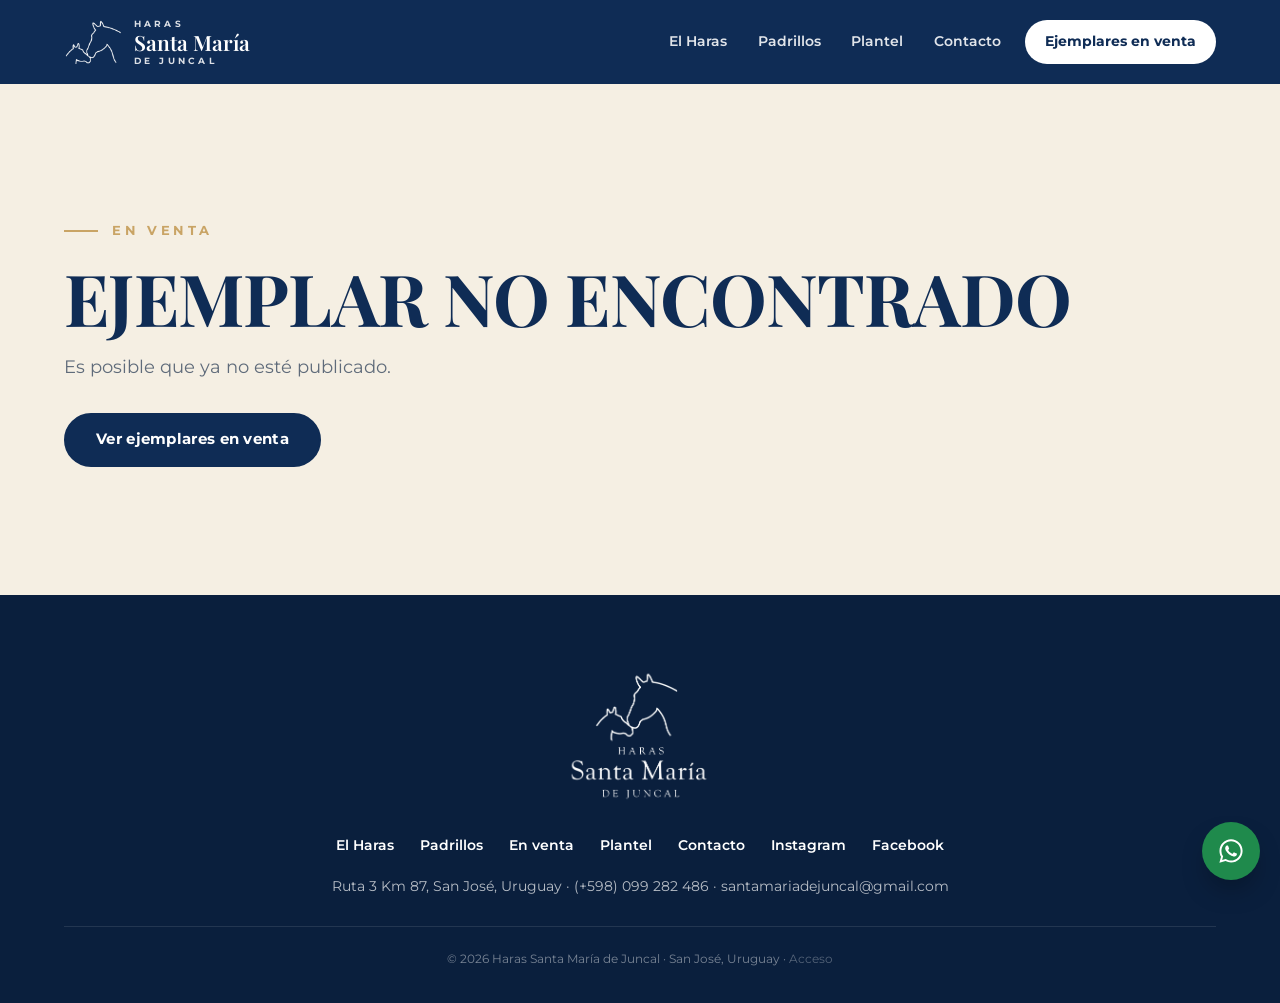
==== commit 73d72ac1: "Acceso discreto al panel en el pie Co-Authored-By: Claude Opus 5.5 <noreply@anthropic.com>" ====
--- a/ejemplar.html
+++ b/ejemplar.html
@@ -10,14 +10,14 @@
 <link rel="preconnect" href="https://fonts.googleapis.com">
 <link rel="preconnect" href="https://fonts.gstatic.com" crossorigin>
 <link href="https://fonts.googleapis.com/css2?family=Montserrat:wght@400;500;600;700;800&family=Playfair+Display:ital,wght@0,600;0,700;0,800;1,500;1,600&display=swap" rel="stylesheet">
-<link rel="stylesheet" href="css/estilos.css">
+<link rel="stylesheet" href="css/estilos.css?v=7">
 </head>
 <body>
 
 <main id="ficha"><div class="contenedor"><p class="cargando">Cargando ficha…</p></div></main>
 
-<script src="js/config.js"></script>
-<script src="js/comun.js"></script>
+<script src="js/config.js?v=7"></script>
+<script src="js/comun.js?v=7"></script>
 <script>
 (function () {
   const H = window.Haras;
--- a/css/estilos.css
+++ b/css/estilos.css
@@ -123,20 +123,49 @@
 .boton-menu { display: none; order: 3; background: rgba(255,255,255,.12); border: 1px solid rgba(255,255,255,.3); color: #fff; border-radius: 999px; padding: 10px 18px; font-size: 13px; font-weight: 700; letter-spacing: .14em; text-transform: uppercase; }
 .nav-movil { display: none; }
 body.con-encabezado { padding-top: 84px; }
+.boton-menu .rayas { display: inline-flex; flex-direction: column; gap: 5px; margin-right: 10px; vertical-align: middle; }
+.boton-menu .rayas i { display: block; width: 18px; height: 2px; background: currentColor; border-radius: 2px; }
+.boton-menu .rayas i:last-child { width: 12px; }
 @media (max-width: 980px) {
   .nav.izq, .nav.der { display: none; }
-  .boton-menu { display: block; }
+  .boton-menu { display: inline-flex; align-items: center; }
   .enc-grid { min-height: 72px; }
   body.con-encabezado { padding-top: 72px; }
   .marca img { height: 38px; }
   .marca-texto strong { font-size: 19px; }
-  .nav-movil { position: fixed; inset: 0; z-index: 60; background: var(--azul); display: flex; flex-direction: column; align-items: center; justify-content: center; gap: 6px; opacity: 0; visibility: hidden; transition: opacity .3s, visibility .3s; }
-  .nav-movil a { font-family: var(--display); font-size: 34px; color: #fff; padding: 6px; }
-  .nav-movil a:hover { color: var(--dorado); }
-  .nav-movil .cerrar-menu { position: absolute; top: 18px; right: var(--gutter); background: rgba(255,255,255,.12); border: 1px solid rgba(255,255,255,.3); color: #fff; border-radius: 999px; padding: 10px 18px; font-size: 13px; font-weight: 700; letter-spacing: .14em; text-transform: uppercase; }
+  .nav-movil {
+    position: fixed; inset: 0; z-index: 120; display: flex; flex-direction: column;
+    background: linear-gradient(180deg, var(--azul) 0%, var(--azul-osc) 100%);
+    padding: 0 var(--gutter) calc(24px + env(safe-area-inset-bottom));
+    overflow-y: auto;
+    transform: translateX(100%); visibility: hidden;
+    transition: transform .5s var(--ease), visibility 0s linear .5s;
+  }
   body.menu-abierto { overflow: hidden; }
-  body.menu-abierto .nav-movil { opacity: 1; visibility: visible; }
-}
+  body.menu-abierto .nav-movil { transform: none; visibility: visible; transition: transform .5s var(--ease); }
+  .menu-top { display: flex; align-items: center; justify-content: space-between; min-height: 72px; border-bottom: 1px solid rgba(255,255,255,.12); }
+  .cerrar-menu { width: 46px; height: 46px; border-radius: 50%; border: 1px solid rgba(255,255,255,.35); background: rgba(255,255,255,.08); color: #fff; display: grid; place-items: center; }
+  .cerrar-menu svg { width: 18px; height: 18px; }
+  .menu-lista { display: flex; flex-direction: column; margin: 18px 0 26px; }
+  .menu-lista a {
+    display: flex; align-items: center; gap: 16px; padding: 18px 2px;
+    border-bottom: 1px solid rgba(255,255,255,.12);
+    font-family: var(--display); font-size: 27px; font-weight: 600; color: #fff;
+    opacity: 0; transform: translateX(24px);
+    transition: opacity .45s var(--ease), transform .45s var(--ease), color .2s;
+  }
+  body.menu-abierto .menu-lista a { opacity: 1; transform: none; transition-delay: calc(.12s + var(--i) * .05s); }
+  .menu-lista a:hover { color: var(--dorado-claro); }
+  .menu-lista a.en-venta { color: var(--dorado-claro); }
+  .menu-lista .cuenta { font-family: var(--sans); font-size: 11px; font-weight: 800; letter-spacing: .1em; text-transform: uppercase; color: var(--azul-osc); background: var(--dorado); border-radius: 999px; padding: 5px 10px; }
+  .menu-lista .fl { margin-left: auto; opacity: .45; }
+  .menu-lista .fl svg { width: 20px; height: 20px; }
+  .menu-cta { margin-bottom: 26px; }
+  .menu-pie { margin-top: auto; display: grid; gap: 12px; padding-top: 20px; border-top: 1px solid rgba(255,255,255,.12); }
+  .menu-pie a, .menu-pie span { display: flex; align-items: center; gap: 12px; color: rgba(255,255,255,.75); font-size: 14px; }
+  .menu-pie svg { width: 18px; height: 18px; color: var(--dorado); flex: none; }
+}
+@media (min-width: 981px) { .nav-movil { display: none; } }
 
 /* ---------- Portada con video de fondo ---------- */
 .portada { position: relative; min-height: 100svh; display: flex; align-items: center; justify-content: center; text-align: center; color: #fff; overflow: hidden; background: var(--azul-osc); }
@@ -167,12 +196,21 @@
   .portada-bajada { font-size: 15.5px; margin: 16px auto 26px; }
 }
 
-/* ---------- Cinta que corre ---------- */
-.cinta { background: var(--dorado); color: var(--azul-osc); overflow: hidden; white-space: nowrap; padding: 16px 0; transform: rotate(-1.2deg); margin: -14px -20px 0; position: relative; z-index: 3; box-shadow: 0 10px 30px -18px rgba(0,0,0,.4); }
-.cinta-pista { display: inline-flex; gap: 34px; animation: correr 38s linear infinite; padding-left: 34px; }
-.cinta span { font-family: var(--display); font-size: clamp(18px, 2vw, 24px); font-weight: 700; text-transform: uppercase; letter-spacing: .04em; }
-.cinta i { font-style: normal; opacity: .7; }
-@keyframes correr { to { transform: translateX(-50%); } }
+/* ---------- Avales del Haras ---------- */
+.avales { background: var(--azul-osc); color: #fff; border-top: 1px solid rgba(201,164,101,.35); }
+.avales-grid { display: grid; grid-template-columns: repeat(4, minmax(0, 1fr)); }
+.aval { padding: 30px 26px; border-left: 1px solid rgba(255,255,255,.1); }
+.aval:first-child { border-left: 0; padding-left: 0; }
+.aval small { display: block; font-size: 11px; font-weight: 700; letter-spacing: .2em; text-transform: uppercase; color: var(--dorado); margin-bottom: 8px; }
+.aval strong { display: block; font-family: var(--display); font-size: 21px; font-weight: 700; line-height: 1.2; text-transform: uppercase; }
+.aval span { display: block; font-size: 13px; color: rgba(255,255,255,.6); margin-top: 4px; }
+@media (max-width: 900px) {
+  .avales-grid { grid-template-columns: 1fr 1fr; }
+  .aval { padding: 22px 16px; }
+  .aval:nth-child(3) { border-left: 0; padding-left: 0; }
+  .aval:nth-child(n+3) { border-top: 1px solid rgba(255,255,255,.1); }
+  .aval strong { font-size: 17px; }
+}
 
 /* ---------- Secciones ---------- */
 .seccion { padding: clamp(80px, 10vw, 140px) 0; position: relative; }
@@ -332,6 +370,8 @@
 .pie-links a:hover { color: var(--dorado); }
 .pie-datos { font-size: 14px; }
 .pie-datos a:hover { color: #fff; }
+.acceso-panel { color: rgba(255,255,255,.3); }
+.acceso-panel:hover { color: rgba(255,255,255,.7); }
 .pie-legal { margin-top: 28px; padding-top: 22px; border-top: 1px solid rgba(255,255,255,.1); font-size: 12px; color: rgba(255,255,255,.45); }
 
 /* WhatsApp flotante */
@@ -458,7 +498,6 @@
 @media (prefers-reduced-motion: reduce) {
   html { scroll-behavior: auto; }
   .revela, .aparece { opacity: 1 !important; transform: none !important; animation: none !important; transition: none !important; }
-  .cinta-pista { animation: none; }
   .bienvenida { display: none; }
 }
 
